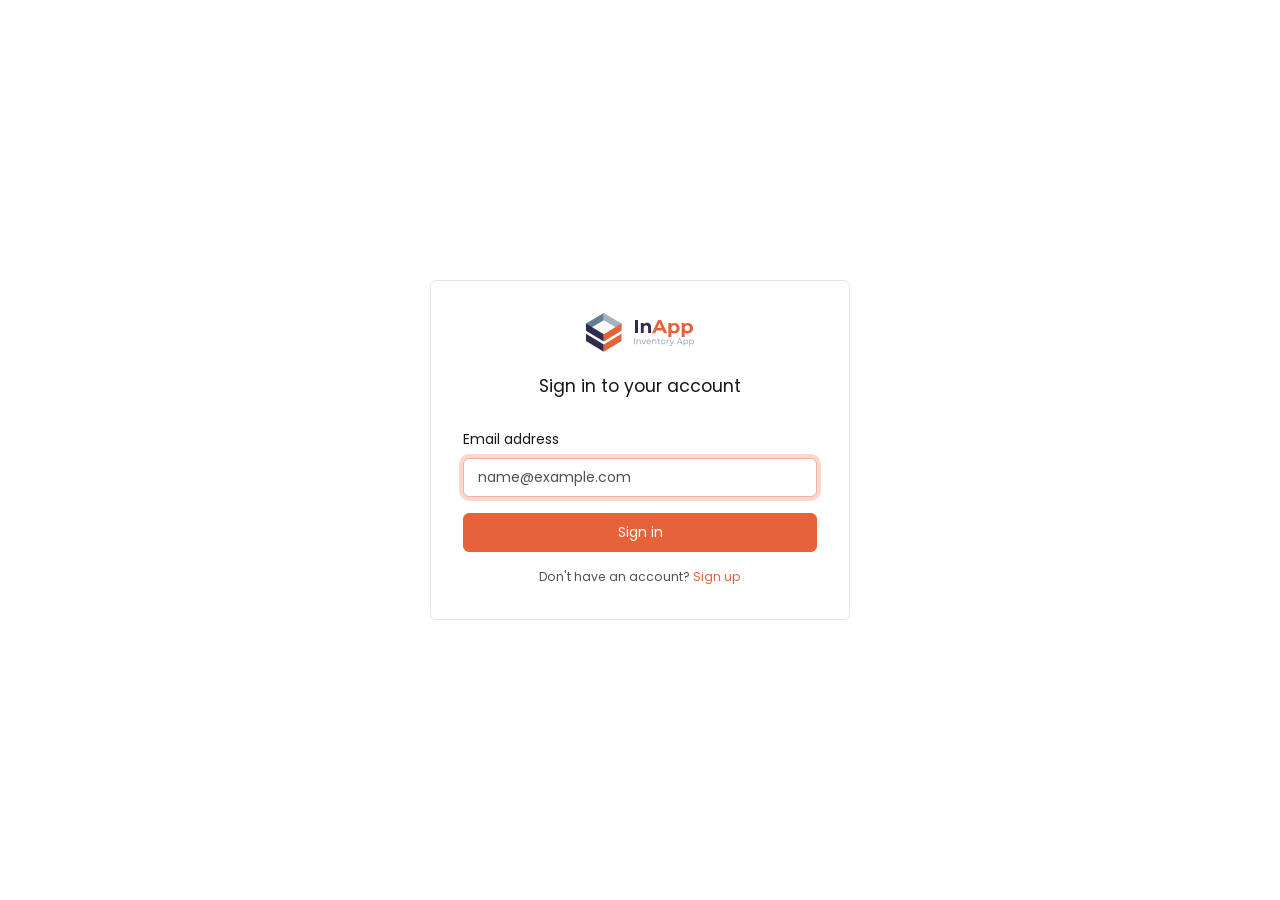
==== View/RecuperarAcceso.html @ 698fd73e "Creacion de vistas nuevas" ====
<!DOCTYPE html>
<html lang="en">

<head>
  <meta charset="UTF-8" />
  <title>Proyecto Web MN</title>
  <meta name="viewport" content="width=device-width, initial-scale=1">

<link rel="apple-touch-icon" sizes="180x180" href="images/apple-touch-icon.png">
<link rel="icon" type="image/png" sizes="32x32" href="images/favicon-32x32.png">
<link rel="icon" type="image/png" sizes="16x16" href="images/favicon-16x16.png">
<link rel="stylesheet" href="css/main.css">

</head>

<body>
<div class="container d-flex align-items-center justify-content-center min-vh-100">
  <div class="card " style="max-width:420px; width:100%;">
    <div class="card-body p-5">
      <div class="text-center mb-3">
      <a href="index.html" class="mb-4 d-inline-block"><img src="images/logo-icon.svg" alt="" width="36">
      <span class=" ms-2"> <img src="images/logo.svg" alt=""></span>
      </a>
        <h1 class="card-title mb-5 h5">Sign in to your account</h1>

      </div>

      <form class="needs-validation mt-3" novalidate>
        <div class="mb-3">
          <label for="email" class="form-label">Email address</label>
          <input id="email" type="email" class="form-control" placeholder="name@example.com" required 
              autofocus>
        </div>

        <button class="btn btn-primary w-100" type="submit">Sign in</button>
      </form>

      <div class="text-center mt-3 small text-muted">
        Don't have an account? <a href="signup.html"  class="link-primary">Sign up</a>
      </div>
    </div>
  </div>
</div>



  <!-- Bootstrap JS -->
  <script src="js/sidebar.js"></script>



</body>

</html>
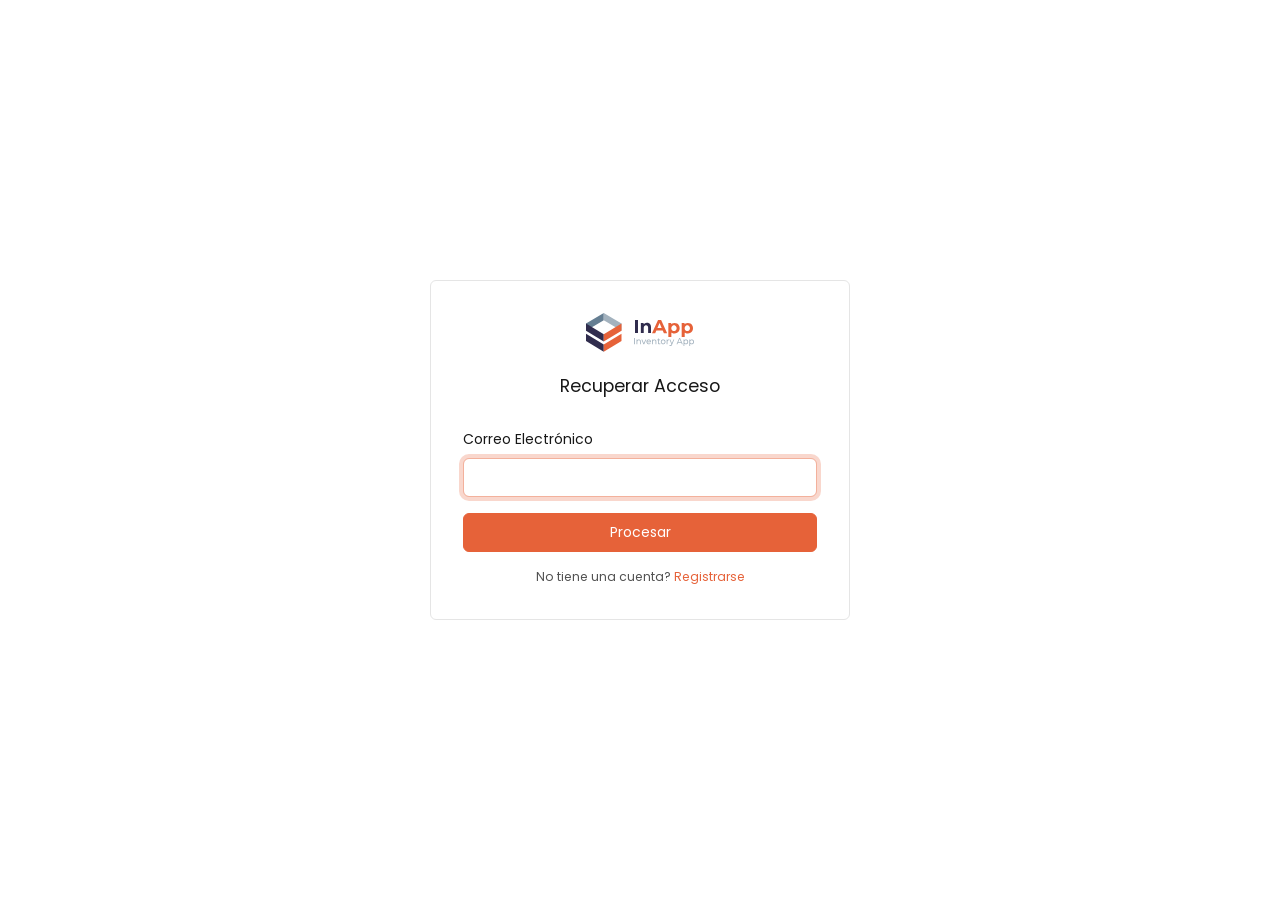
==== commit 15825fad: "Personalizacion de vistas" ====
--- a/View/RecuperarAcceso.html
+++ b/View/RecuperarAcceso.html
@@ -10,7 +10,6 @@
 <link rel="icon" type="image/png" sizes="32x32" href="images/favicon-32x32.png">
 <link rel="icon" type="image/png" sizes="16x16" href="images/favicon-16x16.png">
 <link rel="stylesheet" href="css/main.css">
-
 </head>
 
 <body>
@@ -21,22 +20,22 @@
       <a href="index.html" class="mb-4 d-inline-block"><img src="images/logo-icon.svg" alt="" width="36">
       <span class=" ms-2"> <img src="images/logo.svg" alt=""></span>
       </a>
-        <h1 class="card-title mb-5 h5">Sign in to your account</h1>
+        <h1 class="card-title mb-5 h5">Recuperar Acceso</h1>
 
       </div>
 
       <form class="needs-validation mt-3" novalidate>
         <div class="mb-3">
-          <label for="email" class="form-label">Email address</label>
-          <input id="email" type="email" class="form-control" placeholder="name@example.com" required 
-              autofocus>
+          <label for="correoElectrónico" class="form-label">Correo Electrónico</label>
+          <input id="correoElectrónico" type="text" class="form-control" required autofocus>
         </div>
 
-        <button class="btn btn-primary w-100" type="submit">Sign in</button>
+        <button class="btn btn-primary w-100" type="submit">Procesar</button>
       </form>
 
       <div class="text-center mt-3 small text-muted">
-        Don't have an account? <a href="signup.html"  class="link-primary">Sign up</a>
+        No tiene una cuenta? 
+        <a href="RegistrarUsuario.html"  class="link-primary">Registrarse</a>
       </div>
     </div>
   </div>
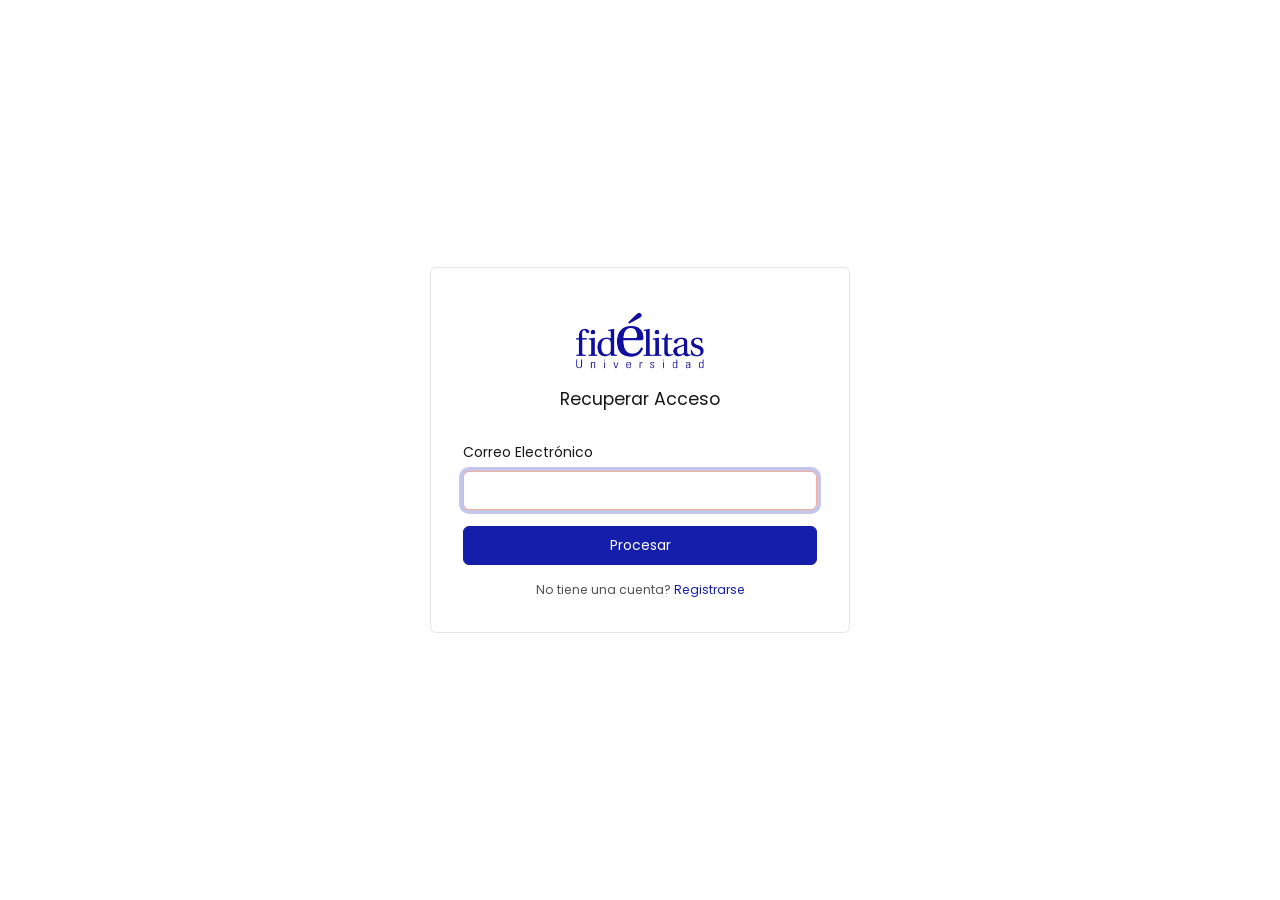
==== commit 008a52d2: "Se cambian imagenes y colores" ====
--- a/View/RecuperarAcceso.html
+++ b/View/RecuperarAcceso.html
@@ -6,9 +6,9 @@
   <title>Proyecto Web MN</title>
   <meta name="viewport" content="width=device-width, initial-scale=1">
 
-<link rel="apple-touch-icon" sizes="180x180" href="images/apple-touch-icon.png">
-<link rel="icon" type="image/png" sizes="32x32" href="images/favicon-32x32.png">
-<link rel="icon" type="image/png" sizes="16x16" href="images/favicon-16x16.png">
+<link rel="apple-touch-icon" sizes="180x180" href="images/logo-fidelitas.png">
+<link rel="icon" type="image/png" sizes="32x32" href="images/logo-fidelitas.png">
+<link rel="icon" type="image/png" sizes="16x16" href="images/logo-fidelitas.png">
 <link rel="stylesheet" href="css/main.css">
 </head>
 
@@ -17,8 +17,8 @@
   <div class="card " style="max-width:420px; width:100%;">
     <div class="card-body p-5">
       <div class="text-center mb-3">
-      <a href="index.html" class="mb-4 d-inline-block"><img src="images/logo-icon.svg" alt="" width="36">
-      <span class=" ms-2"> <img src="images/logo.svg" alt=""></span>
+      <a href="index.html" class="mb-2 d-inline-block"><img src="images/logo-fidelitas.png" alt="" 
+        width="130">
       </a>
         <h1 class="card-title mb-5 h5">Recuperar Acceso</h1>
 
--- a/View/css/main.css
+++ b/View/css/main.css
@@ -1,8 +1,51748 @@
-@charset "UTF-8";@import"https://fonts.googleapis.com/css2?family=Poppins:ital,wght@0,100;0,200;0,300;0,400;0,500;0,600;0,700;0,800;0,900;1,100;1,200;1,300;1,400;1,500;1,600;1,700;1,800;1,900&display=swap";/*!
+@charset "UTF-8";
+@import"https://fonts.googleapis.com/css2?family=Poppins:ital,wght@0,100;0,200;0,300;0,400;0,500;0,600;0,700;0,800;0,900;1,100;1,200;1,300;1,400;1,500;1,600;1,700;1,800;1,900&display=swap";
+
+/*!
  * Tabler Icons 3.35.0 by tabler - https://tabler.io
  * License - https://github.com/tabler/tabler-icons/blob/master/LICENSE
- */@font-face{font-family:tabler-icons;font-style:normal;font-weight:400;src:url(/inapp/assets/tabler-icons.woff2?v3.35.0) format("woff2"),url(/inapp/assets/tabler-icons.woff?) format("woff"),url(/inapp/assets/tabler-icons.ttf?v3.35.0) format("truetype")}.ti{font-family:tabler-icons!important;speak:none;font-style:normal;font-weight:400;font-variant:normal;text-transform:none;line-height:1;-webkit-font-smoothing:antialiased;-moz-osx-font-smoothing:grayscale}.ti-a-b:before{content:""}.ti-a-b-2:before{content:""}.ti-a-b-off:before{content:""}.ti-abacus:before{content:""}.ti-abacus-off:before{content:""}.ti-abc:before{content:""}.ti-access-point:before{content:""}.ti-access-point-off:before{content:""}.ti-accessible:before{content:""}.ti-accessible-filled:before{content:""}.ti-accessible-off:before{content:""}.ti-activity:before{content:""}.ti-activity-heartbeat:before{content:""}.ti-ad:before{content:""}.ti-ad-2:before{content:""}.ti-ad-circle:before{content:""}.ti-ad-circle-filled:before{content:""}.ti-ad-circle-off:before{content:""}.ti-ad-filled:before{content:""}.ti-ad-off:before{content:""}.ti-address-book:before{content:""}.ti-address-book-off:before{content:""}.ti-adjustments:before{content:""}.ti-adjustments-alt:before{content:""}.ti-adjustments-bolt:before{content:""}.ti-adjustments-cancel:before{content:""}.ti-adjustments-check:before{content:""}.ti-adjustments-code:before{content:""}.ti-adjustments-cog:before{content:""}.ti-adjustments-dollar:before{content:""}.ti-adjustments-down:before{content:""}.ti-adjustments-exclamation:before{content:""}.ti-adjustments-filled:before{content:""}.ti-adjustments-heart:before{content:""}.ti-adjustments-horizontal:before{content:""}.ti-adjustments-minus:before{content:""}.ti-adjustments-off:before{content:""}.ti-adjustments-pause:before{content:""}.ti-adjustments-pin:before{content:""}.ti-adjustments-plus:before{content:""}.ti-adjustments-question:before{content:""}.ti-adjustments-search:before{content:""}.ti-adjustments-share:before{content:""}.ti-adjustments-spark:before{content:"ﾾ"}.ti-adjustments-star:before{content:""}.ti-adjustments-up:before{content:""}.ti-adjustments-x:before{content:""}.ti-aerial-lift:before{content:""}.ti-aerial-lift-filled:before{content:"𐄁"}.ti-affiliate:before{content:""}.ti-affiliate-filled:before{content:""}.ti-ai:before{content:"ﻧ"}.ti-air-balloon:before{content:""}.ti-air-balloon-filled:before{content:"𐄀"}.ti-air-conditioning:before{content:""}.ti-air-conditioning-disabled:before{content:""}.ti-air-traffic-control:before{content:"ﬁ"}.ti-alarm:before{content:""}.ti-alarm-average:before{content:"ﲞ"}.ti-alarm-filled:before{content:""}.ti-alarm-minus:before{content:""}.ti-alarm-minus-filled:before{content:""}.ti-alarm-off:before{content:""}.ti-alarm-plus:before{content:""}.ti-alarm-plus-filled:before{content:""}.ti-alarm-smoke:before{content:"𐂶"}.ti-alarm-snooze:before{content:""}.ti-alarm-snooze-filled:before{content:""}.ti-album:before{content:""}.ti-album-off:before{content:""}.ti-alert-circle:before{content:""}.ti-alert-circle-filled:before{content:""}.ti-alert-circle-off:before{content:"ﱥ"}.ti-alert-hexagon:before{content:""}.ti-alert-hexagon-filled:before{content:"勤"}.ti-alert-hexagon-off:before{content:"ﱦ"}.ti-alert-octagon:before{content:""}.ti-alert-octagon-filled:before{content:""}.ti-alert-small:before{content:""}.ti-alert-small-off:before{content:"ﱧ"}.ti-alert-square:before{content:""}.ti-alert-square-filled:before{content:"卑"}.ti-alert-square-rounded:before{content:""}.ti-alert-square-rounded-filled:before{content:"喝"}.ti-alert-square-rounded-off:before{content:"ﱨ"}.ti-alert-triangle:before{content:""}.ti-alert-triangle-filled:before{content:""}.ti-alert-triangle-off:before{content:"ﱩ"}.ti-alien:before{content:""}.ti-alien-filled:before{content:""}.ti-align-box-bottom-center:before{content:""}.ti-align-box-bottom-center-filled:before{content:""}.ti-align-box-bottom-left:before{content:""}.ti-align-box-bottom-left-filled:before{content:""}.ti-align-box-bottom-right:before{content:""}.ti-align-box-bottom-right-filled:before{content:""}.ti-align-box-center-bottom:before{content:"頋"}.ti-align-box-center-middle:before{content:""}.ti-align-box-center-middle-filled:before{content:""}.ti-align-box-center-stretch:before{content:"頻"}.ti-align-box-center-top:before{content:"鬒"}.ti-align-box-left-bottom:before{content:""}.ti-align-box-left-bottom-filled:before{content:""}.ti-align-box-left-middle:before{content:""}.ti-align-box-left-middle-filled:before{content:""}.ti-align-box-left-stretch:before{content:"龜"}.ti-align-box-left-top:before{content:""}.ti-align-box-left-top-filled:before{content:""}.ti-align-box-right-bottom:before{content:""}.ti-align-box-right-bottom-filled:before{content:""}.ti-align-box-right-middle:before{content:""}.ti-align-box-right-middle-filled:before{content:""}.ti-align-box-right-stretch:before{content:"𢡊"}.ti-align-box-right-top:before{content:""}.ti-align-box-right-top-filled:before{content:""}.ti-align-box-top-center:before{content:""}.ti-align-box-top-center-filled:before{content:""}.ti-align-box-top-left:before{content:""}.ti-align-box-top-left-filled:before{content:""}.ti-align-box-top-right:before{content:""}.ti-align-box-top-right-filled:before{content:""}.ti-align-center:before{content:""}.ti-align-justified:before{content:""}.ti-align-left:before{content:""}.ti-align-left-2:before{content:"＀"}.ti-align-right:before{content:""}.ti-align-right-2:before{content:"\feff"}.ti-alpha:before{content:""}.ti-alphabet-arabic:before{content:"Ｏ"}.ti-alphabet-bangla:before{content:"Ｎ"}.ti-alphabet-cyrillic:before{content:""}.ti-alphabet-greek:before{content:""}.ti-alphabet-hebrew:before{content:"Ｍ"}.ti-alphabet-korean:before{content:"Ｌ"}.ti-alphabet-latin:before{content:""}.ti-alphabet-thai:before{content:"Ｋ"}.ti-alt:before{content:"ﱔ"}.ti-ambulance:before{content:""}.ti-ampersand:before{content:""}.ti-analyze:before{content:""}.ti-analyze-filled:before{content:""}.ti-analyze-off:before{content:""}.ti-anchor:before{content:""}.ti-anchor-off:before{content:""}.ti-angle:before{content:""}.ti-ankh:before{content:""}.ti-antenna:before{content:""}.ti-antenna-bars-1:before{content:""}.ti-antenna-bars-2:before{content:""}.ti-antenna-bars-3:before{content:""}.ti-antenna-bars-4:before{content:""}.ti-antenna-bars-5:before{content:""}.ti-antenna-bars-off:before{content:""}.ti-antenna-off:before{content:""}.ti-aperture:before{content:""}.ti-aperture-off:before{content:""}.ti-api:before{content:""}.ti-api-app:before{content:""}.ti-api-app-off:before{content:""}.ti-api-off:before{content:""}.ti-app-window:before{content:""}.ti-app-window-filled:before{content:""}.ti-apple:before{content:""}.ti-apple-filled:before{content:"𐀗"}.ti-apps:before{content:""}.ti-apps-filled:before{content:""}.ti-apps-off:before{content:""}.ti-archery-arrow:before{content:"ﱕ"}.ti-archive:before{content:""}.ti-archive-filled:before{content:"廒"}.ti-archive-off:before{content:""}.ti-armchair:before{content:""}.ti-armchair-2:before{content:""}.ti-armchair-2-off:before{content:""}.ti-armchair-off:before{content:""}.ti-arrow-autofit-content:before{content:""}.ti-arrow-autofit-content-filled:before{content:""}.ti-arrow-autofit-down:before{content:""}.ti-arrow-autofit-down-filled:before{content:"𐄓"}.ti-arrow-autofit-height:before{content:""}.ti-arrow-autofit-height-filled:before{content:"𐄒"}.ti-arrow-autofit-left:before{content:""}.ti-arrow-autofit-left-filled:before{content:"𐄑"}.ti-arrow-autofit-right:before{content:""}.ti-arrow-autofit-right-filled:before{content:"𐄐"}.ti-arrow-autofit-up:before{content:""}.ti-arrow-autofit-up-filled:before{content:"𐄏"}.ti-arrow-autofit-width:before{content:""}.ti-arrow-autofit-width-filled:before{content:"𐄎"}.ti-arrow-back:before{content:""}.ti-arrow-back-up:before{content:""}.ti-arrow-back-up-double:before{content:"溺"}.ti-arrow-badge-down:before{content:""}.ti-arrow-badge-down-filled:before{content:""}.ti-arrow-badge-left:before{content:""}.ti-arrow-badge-left-filled:before{content:""}.ti-arrow-badge-right:before{content:""}.ti-arrow-badge-right-filled:before{content:""}.ti-arrow-badge-up:before{content:""}.ti-arrow-badge-up-filled:before{content:""}.ti-arrow-bar-both:before{content:"﫝"}.ti-arrow-bar-down:before{content:""}.ti-arrow-bar-left:before{content:""}.ti-arrow-bar-right:before{content:""}.ti-arrow-bar-to-down:before{content:""}.ti-arrow-bar-to-down-dashed:before{content:"𐅤"}.ti-arrow-bar-to-left:before{content:""}.ti-arrow-bar-to-left-dashed:before{content:"𐅣"}.ti-arrow-bar-to-right:before{content:""}.ti-arrow-bar-to-right-dashed:before{content:"𐅢"}.ti-arrow-bar-to-up:before{content:""}.ti-arrow-bar-to-up-dashed:before{content:"𐅡"}.ti-arrow-bar-up:before{content:""}.ti-arrow-bear-left:before{content:""}.ti-arrow-bear-left-2:before{content:""}.ti-arrow-bear-right:before{content:""}.ti-arrow-bear-right-2:before{content:""}.ti-arrow-big-down:before{content:""}.ti-arrow-big-down-filled:before{content:""}.ti-arrow-big-down-line:before{content:""}.ti-arrow-big-down-line-filled:before{content:""}.ti-arrow-big-down-lines:before{content:""}.ti-arrow-big-down-lines-filled:before{content:""}.ti-arrow-big-left:before{content:""}.ti-arrow-big-left-filled:before{content:""}.ti-arrow-big-left-line:before{content:""}.ti-arrow-big-left-line-filled:before{content:""}.ti-arrow-big-left-lines:before{content:""}.ti-arrow-big-left-lines-filled:before{content:""}.ti-arrow-big-right:before{content:""}.ti-arrow-big-right-filled:before{content:""}.ti-arrow-big-right-line:before{content:""}.ti-arrow-big-right-line-filled:before{content:""}.ti-arrow-big-right-lines:before{content:""}.ti-arrow-big-right-lines-filled:before{content:""}.ti-arrow-big-up:before{content:""}.ti-arrow-big-up-filled:before{content:""}.ti-arrow-big-up-line:before{content:""}.ti-arrow-big-up-line-filled:before{content:""}.ti-arrow-big-up-lines:before{content:""}.ti-arrow-big-up-lines-filled:before{content:""}.ti-arrow-bounce:before{content:""}.ti-arrow-capsule:before{content:"﫞"}.ti-arrow-curve-left:before{content:""}.ti-arrow-curve-right:before{content:""}.ti-arrow-down:before{content:""}.ti-arrow-down-bar:before{content:""}.ti-arrow-down-circle:before{content:""}.ti-arrow-down-circle-filled:before{content:"𐀻"}.ti-arrow-down-dashed:before{content:"𐁪"}.ti-arrow-down-from-arc:before{content:"ﶆ"}.ti-arrow-down-left:before{content:""}.ti-arrow-down-left-circle:before{content:""}.ti-arrow-down-rhombus:before{content:""}.ti-arrow-down-rhombus-filled:before{content:"𐀺"}.ti-arrow-down-right:before{content:""}.ti-arrow-down-right-circle:before{content:""}.ti-arrow-down-square:before{content:""}.ti-arrow-down-square-filled:before{content:"𐀹"}.ti-arrow-down-tail:before{content:""}.ti-arrow-down-to-arc:before{content:"ﶇ"}.ti-arrow-elbow-left:before{content:"吝"}.ti-arrow-elbow-right:before{content:"燐"}.ti-arrow-fork:before{content:""}.ti-arrow-forward:before{content:""}.ti-arrow-forward-up:before{content:""}.ti-arrow-forward-up-double:before{content:"璘"}.ti-arrow-guide:before{content:""}.ti-arrow-guide-filled:before{content:"𐀸"}.ti-arrow-iteration:before{content:""}.ti-arrow-left:before{content:""}.ti-arrow-left-bar:before{content:""}.ti-arrow-left-circle:before{content:""}.ti-arrow-left-circle-filled:before{content:"𐀷"}.ti-arrow-left-dashed:before{content:"𐁩"}.ti-arrow-left-from-arc:before{content:"ﶈ"}.ti-arrow-left-rhombus:before{content:""}.ti-arrow-left-rhombus-filled:before{content:"𐀶"}.ti-arrow-left-right:before{content:""}.ti-arrow-left-square:before{content:""}.ti-arrow-left-square-filled:before{content:"𐀵"}.ti-arrow-left-tail:before{content:""}.ti-arrow-left-to-arc:before{content:"ﶉ"}.ti-arrow-loop-left:before{content:""}.ti-arrow-loop-left-2:before{content:""}.ti-arrow-loop-right:before{content:""}.ti-arrow-loop-right-2:before{content:""}.ti-arrow-merge:before{content:""}.ti-arrow-merge-alt-left:before{content:"ﲟ"}.ti-arrow-merge-alt-right:before{content:"ﲠ"}.ti-arrow-merge-both:before{content:""}.ti-arrow-merge-left:before{content:""}.ti-arrow-merge-right:before{content:""}.ti-arrow-move-down:before{content:""}.ti-arrow-move-down-filled:before{content:"𐀴"}.ti-arrow-move-left:before{content:""}.ti-arrow-move-left-filled:before{content:"𐀳"}.ti-arrow-move-right:before{content:""}.ti-arrow-move-right-filled:before{content:"𐀲"}.ti-arrow-move-up:before{content:""}.ti-arrow-move-up-filled:before{content:"𐀱"}.ti-arrow-narrow-down:before{content:""}.ti-arrow-narrow-down-dashed:before{content:"𐁨"}.ti-arrow-narrow-left:before{content:""}.ti-arrow-narrow-left-dashed:before{content:"𐁧"}.ti-arrow-narrow-right:before{content:""}.ti-arrow-narrow-right-dashed:before{content:"𐁦"}.ti-arrow-narrow-up:before{content:""}.ti-arrow-narrow-up-dashed:before{content:"𐁥"}.ti-arrow-ramp-left:before{content:""}.ti-arrow-ramp-left-2:before{content:""}.ti-arrow-ramp-left-3:before{content:""}.ti-arrow-ramp-right:before{content:""}.ti-arrow-ramp-right-2:before{content:""}.ti-arrow-ramp-right-3:before{content:""}.ti-arrow-right:before{content:""}.ti-arrow-right-bar:before{content:""}.ti-arrow-right-circle:before{content:""}.ti-arrow-right-circle-filled:before{content:"𐀰"}.ti-arrow-right-dashed:before{content:"𐁤"}.ti-arrow-right-from-arc:before{content:"ﶊ"}.ti-arrow-right-rhombus:before{content:""}.ti-arrow-right-rhombus-filled:before{content:"𐀯"}.ti-arrow-right-square:before{content:""}.ti-arrow-right-square-filled:before{content:"𐀮"}.ti-arrow-right-tail:before{content:""}.ti-arrow-right-to-arc:before{content:"ﶋ"}.ti-arrow-rotary-first-left:before{content:""}.ti-arrow-rotary-first-right:before{content:""}.ti-arrow-rotary-last-left:before{content:""}.ti-arrow-rotary-last-right:before{content:""}.ti-arrow-rotary-left:before{content:""}.ti-arrow-rotary-right:before{content:""}.ti-arrow-rotary-straight:before{content:""}.ti-arrow-roundabout-left:before{content:""}.ti-arrow-roundabout-right:before{content:""}.ti-arrow-sharp-turn-left:before{content:""}.ti-arrow-sharp-turn-right:before{content:""}.ti-arrow-up:before{content:""}.ti-arrow-up-bar:before{content:""}.ti-arrow-up-circle:before{content:""}.ti-arrow-up-circle-filled:before{content:"𐀭"}.ti-arrow-up-dashed:before{content:"𐁣"}.ti-arrow-up-from-arc:before{content:"ﶌ"}.ti-arrow-up-left:before{content:""}.ti-arrow-up-left-circle:before{content:""}.ti-arrow-up-rhombus:before{content:""}.ti-arrow-up-rhombus-filled:before{content:"𐀬"}.ti-arrow-up-right:before{content:""}.ti-arrow-up-right-circle:before{content:""}.ti-arrow-up-square:before{content:""}.ti-arrow-up-square-filled:before{content:"𐀫"}.ti-arrow-up-tail:before{content:""}.ti-arrow-up-to-arc:before{content:"ﶍ"}.ti-arrow-wave-left-down:before{content:""}.ti-arrow-wave-left-up:before{content:""}.ti-arrow-wave-right-down:before{content:""}.ti-arrow-wave-right-up:before{content:""}.ti-arrow-zig-zag:before{content:""}.ti-arrows-cross:before{content:""}.ti-arrows-diagonal:before{content:""}.ti-arrows-diagonal-2:before{content:""}.ti-arrows-diagonal-minimize:before{content:""}.ti-arrows-diagonal-minimize-2:before{content:""}.ti-arrows-diff:before{content:""}.ti-arrows-double-ne-sw:before{content:""}.ti-arrows-double-nw-se:before{content:""}.ti-arrows-double-se-nw:before{content:""}.ti-arrows-double-sw-ne:before{content:""}.ti-arrows-down:before{content:""}.ti-arrows-down-up:before{content:""}.ti-arrows-exchange:before{content:""}.ti-arrows-exchange-2:before{content:""}.ti-arrows-horizontal:before{content:""}.ti-arrows-join:before{content:""}.ti-arrows-join-2:before{content:""}.ti-arrows-left:before{content:""}.ti-arrows-left-down:before{content:""}.ti-arrows-left-right:before{content:""}.ti-arrows-maximize:before{content:""}.ti-arrows-minimize:before{content:""}.ti-arrows-move:before{content:""}.ti-arrows-move-horizontal:before{content:""}.ti-arrows-move-vertical:before{content:""}.ti-arrows-random:before{content:""}.ti-arrows-right:before{content:""}.ti-arrows-right-down:before{content:""}.ti-arrows-right-left:before{content:""}.ti-arrows-shuffle:before{content:""}.ti-arrows-shuffle-2:before{content:""}.ti-arrows-sort:before{content:""}.ti-arrows-split:before{content:""}.ti-arrows-split-2:before{content:""}.ti-arrows-transfer-down:before{content:""}.ti-arrows-transfer-up:before{content:""}.ti-arrows-transfer-up-down:before{content:"ﾬ"}.ti-arrows-up:before{content:""}.ti-arrows-up-down:before{content:""}.ti-arrows-up-left:before{content:""}.ti-arrows-up-right:before{content:""}.ti-arrows-vertical:before{content:""}.ti-artboard:before{content:""}.ti-artboard-filled:before{content:"廙"}.ti-artboard-off:before{content:""}.ti-article:before{content:""}.ti-article-filled:before{content:""}.ti-article-off:before{content:""}.ti-aspect-ratio:before{content:""}.ti-aspect-ratio-filled:before{content:""}.ti-aspect-ratio-off:before{content:""}.ti-assembly:before{content:""}.ti-assembly-filled:before{content:"ﺞ"}.ti-assembly-off:before{content:""}.ti-asset:before{content:""}.ti-asset-filled:before{content:"ﺝ"}.ti-asterisk:before{content:""}.ti-asterisk-simple:before{content:""}.ti-at:before{content:""}.ti-at-off:before{content:""}.ti-atom:before{content:""}.ti-atom-2:before{content:""}.ti-atom-2-filled:before{content:""}.ti-atom-off:before{content:""}.ti-augmented-reality:before{content:""}.ti-augmented-reality-2:before{content:""}.ti-augmented-reality-off:before{content:""}.ti-auth-2fa:before{content:""}.ti-automatic-gearbox:before{content:"ﲉ"}.ti-automatic-gearbox-filled:before{content:"𐀪"}.ti-automation:before{content:"ﻸ"}.ti-avocado:before{content:"ﶎ"}.ti-award:before{content:""}.ti-award-filled:before{content:""}.ti-award-off:before{content:""}.ti-axe:before{content:""}.ti-axis-x:before{content:""}.ti-axis-y:before{content:""}.ti-baby-bottle:before{content:""}.ti-baby-carriage:before{content:""}.ti-baby-carriage-filled:before{content:"ﺜ"}.ti-background:before{content:"ﴬ"}.ti-backhoe:before{content:""}.ti-backpack:before{content:""}.ti-backpack-off:before{content:""}.ti-backslash:before{content:"調"}.ti-backspace:before{content:""}.ti-backspace-filled:before{content:""}.ti-badge:before{content:""}.ti-badge-2k:before{content:"𐂵"}.ti-badge-3d:before{content:""}.ti-badge-3d-filled:before{content:"ﺛ"}.ti-badge-3k:before{content:"𐂴"}.ti-badge-4k:before{content:""}.ti-badge-4k-filled:before{content:"ﺚ"}.ti-badge-5k:before{content:"𐂳"}.ti-badge-8k:before{content:""}.ti-badge-8k-filled:before{content:"ﺙ"}.ti-badge-ad:before{content:""}.ti-badge-ad-filled:before{content:"ﺘ"}.ti-badge-ad-off:before{content:"ﶏ"}.ti-badge-ar:before{content:""}.ti-badge-ar-filled:before{content:"ﺗ"}.ti-badge-cc:before{content:""}.ti-badge-cc-filled:before{content:"ﺖ"}.ti-badge-filled:before{content:""}.ti-badge-hd:before{content:""}.ti-badge-hd-filled:before{content:"ﺕ"}.ti-badge-off:before{content:""}.ti-badge-sd:before{content:""}.ti-badge-sd-filled:before{content:"ﺔ"}.ti-badge-tm:before{content:""}.ti-badge-tm-filled:before{content:"ﺓ"}.ti-badge-vo:before{content:""}.ti-badge-vo-filled:before{content:"ﺒ"}.ti-badge-vr:before{content:""}.ti-badge-vr-filled:before{content:"ﺑ"}.ti-badge-wc:before{content:""}.ti-badge-wc-filled:before{content:"ﺐ"}.ti-badges:before{content:""}.ti-badges-filled:before{content:""}.ti-badges-off:before{content:""}.ti-baguette:before{content:""}.ti-ball-american-football:before{content:""}.ti-ball-american-football-off:before{content:""}.ti-ball-baseball:before{content:""}.ti-ball-basketball:before{content:""}.ti-ball-bowling:before{content:""}.ti-ball-football:before{content:""}.ti-ball-football-off:before{content:""}.ti-ball-tennis:before{content:""}.ti-ball-volleyball:before{content:""}.ti-balloon:before{content:""}.ti-balloon-filled:before{content:"彩"}.ti-balloon-off:before{content:""}.ti-ballpen:before{content:""}.ti-ballpen-filled:before{content:"徭"}.ti-ballpen-off:before{content:""}.ti-ban:before{content:""}.ti-bandage:before{content:""}.ti-bandage-filled:before{content:""}.ti-bandage-off:before{content:""}.ti-barbell:before{content:""}.ti-barbell-filled:before{content:"ﺏ"}.ti-barbell-off:before{content:""}.ti-barcode:before{content:""}.ti-barcode-off:before{content:""}.ti-barrel:before{content:""}.ti-barrel-off:before{content:""}.ti-barrier-block:before{content:""}.ti-barrier-block-filled:before{content:"ﺎ"}.ti-barrier-block-off:before{content:""}.ti-baseline:before{content:""}.ti-baseline-density-large:before{content:"藺"}.ti-baseline-density-medium:before{content:"隣"}.ti-baseline-density-small:before{content:"鱗"}.ti-basket:before{content:""}.ti-basket-bolt:before{content:"ףּ"}.ti-basket-cancel:before{content:"פּ"}.ti-basket-check:before{content:"﭅"}.ti-basket-code:before{content:"צּ"}.ti-basket-cog:before{content:"קּ"}.ti-basket-discount:before{content:"רּ"}.ti-basket-dollar:before{content:"שּ"}.ti-basket-down:before{content:"תּ"}.ti-basket-exclamation:before{content:"וֹ"}.ti-basket-filled:before{content:""}.ti-basket-heart:before{content:"בֿ"}.ti-basket-minus:before{content:"כֿ"}.ti-basket-off:before{content:""}.ti-basket-pause:before{content:"פֿ"}.ti-basket-pin:before{content:"ﭏ"}.ti-basket-plus:before{content:"ﭐ"}.ti-basket-question:before{content:"ﭑ"}.ti-basket-search:before{content:"ﭒ"}.ti-basket-share:before{content:"ﭓ"}.ti-basket-star:before{content:"ﭔ"}.ti-basket-up:before{content:"ﭕ"}.ti-basket-x:before{content:"ﭖ"}.ti-bat:before{content:""}.ti-bath:before{content:""}.ti-bath-filled:before{content:""}.ti-bath-off:before{content:""}.ti-battery:before{content:""}.ti-battery-1:before{content:""}.ti-battery-1-filled:before{content:""}.ti-battery-2:before{content:""}.ti-battery-2-filled:before{content:""}.ti-battery-3:before{content:""}.ti-battery-3-filled:before{content:""}.ti-battery-4:before{content:""}.ti-battery-4-filled:before{content:""}.ti-battery-automotive:before{content:""}.ti-battery-automotive-filled:before{content:"𐀩"}.ti-battery-charging:before{content:""}.ti-battery-charging-2:before{content:""}.ti-battery-eco:before{content:""}.ti-battery-exclamation:before{content:"＝"}.ti-battery-filled:before{content:""}.ti-battery-off:before{content:""}.ti-battery-spark:before{content:"ﾽ"}.ti-battery-vertical:before{content:"３"}.ti-battery-vertical-1:before{content:"＜"}.ti-battery-vertical-1-filled:before{content:"𐀨"}.ti-battery-vertical-2:before{content:"；"}.ti-battery-vertical-2-filled:before{content:"𐀧"}.ti-battery-vertical-3:before{content:"："}.ti-battery-vertical-3-filled:before{content:"𐀦"}.ti-battery-vertical-4:before{content:"９"}.ti-battery-vertical-4-filled:before{content:"𐀥"}.ti-battery-vertical-charging:before{content:"７"}.ti-battery-vertical-charging-2:before{content:"８"}.ti-battery-vertical-eco:before{content:"６"}.ti-battery-vertical-exclamation:before{content:"５"}.ti-battery-vertical-filled:before{content:"𐀤"}.ti-battery-vertical-off:before{content:"４"}.ti-beach:before{content:""}.ti-beach-off:before{content:""}.ti-bed:before{content:""}.ti-bed-filled:before{content:""}.ti-bed-flat:before{content:"ﲡ"}.ti-bed-flat-filled:before{content:"ﺍ"}.ti-bed-off:before{content:""}.ti-beer:before{content:""}.ti-beer-filled:before{content:""}.ti-beer-off:before{content:""}.ti-bell:before{content:""}.ti-bell-bolt:before{content:""}.ti-bell-cancel:before{content:""}.ti-bell-check:before{content:""}.ti-bell-code:before{content:""}.ti-bell-cog:before{content:""}.ti-bell-dollar:before{content:""}.ti-bell-down:before{content:""}.ti-bell-exclamation:before{content:""}.ti-bell-filled:before{content:""}.ti-bell-heart:before{content:""}.ti-bell-minus:before{content:""}.ti-bell-minus-filled:before{content:""}.ti-bell-off:before{content:""}.ti-bell-pause:before{content:""}.ti-bell-pin:before{content:""}.ti-bell-plus:before{content:""}.ti-bell-plus-filled:before{content:""}.ti-bell-question:before{content:""}.ti-bell-ringing:before{content:""}.ti-bell-ringing-2:before{content:""}.ti-bell-ringing-2-filled:before{content:""}.ti-bell-ringing-filled:before{content:""}.ti-bell-school:before{content:""}.ti-bell-search:before{content:""}.ti-bell-share:before{content:""}.ti-bell-star:before{content:""}.ti-bell-up:before{content:""}.ti-bell-x:before{content:""}.ti-bell-x-filled:before{content:""}.ti-bell-z:before{content:""}.ti-bell-z-filled:before{content:""}.ti-beta:before{content:""}.ti-bible:before{content:""}.ti-bike:before{content:""}.ti-bike-filled:before{content:"𐀣"}.ti-bike-off:before{content:""}.ti-binary:before{content:""}.ti-binary-off:before{content:""}.ti-binary-tree:before{content:""}.ti-binary-tree-2:before{content:""}.ti-binary-tree-2-filled:before{content:"･"}.ti-binary-tree-filled:before{content:"､"}.ti-binoculars:before{content:"﻾"}.ti-binoculars-filled:before{content:"＋"}.ti-biohazard:before{content:""}.ti-biohazard-filled:before{content:"ﺌ"}.ti-biohazard-off:before{content:""}.ti-blade:before{content:""}.ti-blade-filled:before{content:""}.ti-bleach:before{content:""}.ti-bleach-chlorine:before{content:""}.ti-bleach-no-chlorine:before{content:""}.ti-bleach-off:before{content:""}.ti-blend-mode:before{content:"ﺰ"}.ti-blender:before{content:"ﲢ"}.ti-blender-filled:before{content:"𐀢"}.ti-blob:before{content:"ﺯ"}.ti-blob-filled:before{content:"ﺱ"}.ti-blockquote:before{content:""}.ti-blocks:before{content:"𐂲"}.ti-bluetooth:before{content:""}.ti-bluetooth-connected:before{content:""}.ti-bluetooth-off:before{content:""}.ti-bluetooth-x:before{content:""}.ti-blur:before{content:""}.ti-blur-off:before{content:""}.ti-bmp:before{content:""}.ti-body-scan:before{content:"ﲣ"}.ti-bold:before{content:""}.ti-bold-off:before{content:""}.ti-bolt:before{content:""}.ti-bolt-filled:before{content:"𐀡"}.ti-bolt-off:before{content:""}.ti-bomb:before{content:""}.ti-bomb-filled:before{content:"惘"}.ti-bone:before{content:""}.ti-bone-filled:before{content:"ﺋ"}.ti-bone-off:before{content:""}.ti-bong:before{content:""}.ti-bong-filled:before{content:"𐀠"}.ti-bong-off:before{content:""}.ti-book:before{content:""}.ti-book-2:before{content:""}.ti-book-download:before{content:""}.ti-book-filled:before{content:"慎"}.ti-book-off:before{content:""}.ti-book-upload:before{content:""}.ti-bookmark:before{content:""}.ti-bookmark-ai:before{content:"ﲊ"}.ti-bookmark-edit:before{content:"艹"}.ti-bookmark-filled:before{content:"愈"}.ti-bookmark-minus:before{content:"著"}.ti-bookmark-off:before{content:""}.ti-bookmark-plus:before{content:"褐"}.ti-bookmark-question:before{content:"視"}.ti-bookmarks:before{content:""}.ti-bookmarks-filled:before{content:"ײַ"}.ti-bookmarks-off:before{content:""}.ti-books:before{content:""}.ti-books-off:before{content:""}.ti-boom:before{content:"ﶾ"}.ti-boom-filled:before{content:"ﺊ"}.ti-border-all:before{content:""}.ti-border-bottom:before{content:""}.ti-border-bottom-plus:before{content:"ﶽ"}.ti-border-corner-ios:before{content:"ﶘ"}.ti-border-corner-pill:before{content:"ﵢ"}.ti-border-corner-rounded:before{content:"ﵣ"}.ti-border-corner-square:before{content:"ﵤ"}.ti-border-corners:before{content:""}.ti-border-horizontal:before{content:""}.ti-border-inner:before{content:""}.ti-border-left:before{content:""}.ti-border-left-plus:before{content:"ﶼ"}.ti-border-none:before{content:""}.ti-border-outer:before{content:""}.ti-border-radius:before{content:""}.ti-border-right:before{content:""}.ti-border-right-plus:before{content:"ﶻ"}.ti-border-sides:before{content:""}.ti-border-style:before{content:""}.ti-border-style-2:before{content:""}.ti-border-top:before{content:""}.ti-border-top-plus:before{content:"ﶺ"}.ti-border-vertical:before{content:""}.ti-bottle:before{content:""}.ti-bottle-filled:before{content:"憎"}.ti-bottle-off:before{content:""}.ti-bounce-left:before{content:""}.ti-bounce-left-filled:before{content:"ﬠ"}.ti-bounce-right:before{content:""}.ti-bounce-right-filled:before{content:"ﬡ"}.ti-bow:before{content:""}.ti-bow-filled:before{content:"ﺉ"}.ti-bowl:before{content:""}.ti-bowl-chopsticks:before{content:"﶐"}.ti-bowl-chopsticks-filled:before{content:"ﺈ"}.ti-bowl-filled:before{content:"ﬢ"}.ti-bowl-spoon:before{content:"﶑"}.ti-bowl-spoon-filled:before{content:"ﺇ"}.ti-bowling:before{content:"𐂱"}.ti-box:before{content:""}.ti-box-align-bottom:before{content:""}.ti-box-align-bottom-filled:before{content:"慠"}.ti-box-align-bottom-left:before{content:""}.ti-box-align-bottom-left-filled:before{content:"懲"}.ti-box-align-bottom-right:before{content:""}.ti-box-align-bottom-right-filled:before{content:"戴"}.ti-box-align-left:before{content:""}.ti-box-align-left-filled:before{content:"揄"}.ti-box-align-right:before{content:""}.ti-box-align-right-filled:before{content:"搜"}.ti-box-align-top:before{content:""}.ti-box-align-top-filled:before{content:"摒"}.ti-box-align-top-left:before{content:""}.ti-box-align-top-left-filled:before{content:"敖"}.ti-box-align-top-right:before{content:""}.ti-box-align-top-right-filled:before{content:"晴"}.ti-box-margin:before{content:""}.ti-box-model:before{content:""}.ti-box-model-2:before{content:""}.ti-box-model-2-off:before{content:""}.ti-box-model-off:before{content:""}.ti-box-multiple:before{content:""}.ti-box-multiple-0:before{content:""}.ti-box-multiple-1:before{content:""}.ti-box-multiple-2:before{content:""}.ti-box-multiple-3:before{content:""}.ti-box-multiple-4:before{content:""}.ti-box-multiple-5:before{content:""}.ti-box-multiple-6:before{content:""}.ti-box-multiple-7:before{content:""}.ti-box-multiple-8:before{content:""}.ti-box-multiple-9:before{content:""}.ti-box-multiple-filled:before{content:"𐀟"}.ti-box-off:before{content:""}.ti-box-padding:before{content:""}.ti-braces:before{content:""}.ti-braces-off:before{content:""}.ti-brackets:before{content:""}.ti-brackets-angle:before{content:"ﲲ"}.ti-brackets-angle-off:before{content:"ﲱ"}.ti-brackets-contain:before{content:""}.ti-brackets-contain-end:before{content:""}.ti-brackets-contain-start:before{content:""}.ti-brackets-off:before{content:""}.ti-braille:before{content:""}.ti-brain:before{content:""}.ti-brand-4chan:before{content:""}.ti-brand-abstract:before{content:""}.ti-brand-adobe:before{content:""}.ti-brand-adobe-after-effect:before{content:"Ｊ"}.ti-brand-adobe-illustrator:before{content:"Ｉ"}.ti-brand-adobe-indesign:before{content:"Ｈ"}.ti-brand-adobe-photoshop:before{content:"Ｇ"}.ti-brand-adobe-premier:before{content:"Ｆ"}.ti-brand-adobe-xd:before{content:"Ｅ"}.ti-brand-adonis-js:before{content:""}.ti-brand-airbnb:before{content:""}.ti-brand-airtable:before{content:""}.ti-brand-algolia:before{content:""}.ti-brand-alipay:before{content:""}.ti-brand-alpine-js:before{content:""}.ti-brand-amazon:before{content:""}.ti-brand-amd:before{content:""}.ti-brand-amie:before{content:"ﾫ"}.ti-brand-amigo:before{content:""}.ti-brand-among-us:before{content:""}.ti-brand-android:before{content:""}.ti-brand-angular:before{content:""}.ti-brand-angular-filled:before{content:"𐂕"}.ti-brand-ansible:before{content:"並"}.ti-brand-ao3:before{content:""}.ti-brand-appgallery:before{content:""}.ti-brand-apple:before{content:""}.ti-brand-apple-arcade:before{content:""}.ti-brand-apple-filled:before{content:"ﵴ"}.ti-brand-apple-news:before{content:"Ｄ"}.ti-brand-apple-podcast:before{content:""}.ti-brand-appstore:before{content:""}.ti-brand-arc:before{content:"ﺮ"}.ti-brand-asana:before{content:""}.ti-brand-astro:before{content:"ﶹ"}.ti-brand-auth0:before{content:"ﲳ"}.ti-brand-aws:before{content:"社"}.ti-brand-azure:before{content:"祉"}.ti-brand-backbone:before{content:""}.ti-brand-badoo:before{content:""}.ti-brand-baidu:before{content:""}.ti-brand-bandcamp:before{content:""}.ti-brand-bandlab:before{content:""}.ti-brand-beats:before{content:""}.ti-brand-bebo:before{content:"ﾪ"}.ti-brand-behance:before{content:""}.ti-brand-bilibili:before{content:""}.ti-brand-binance:before{content:""}.ti-brand-bing:before{content:""}.ti-brand-bitbucket:before{content:""}.ti-brand-bitbucket-filled:before{content:"𐃋"}.ti-brand-blackberry:before{content:""}.ti-brand-blender:before{content:""}.ti-brand-blogger:before{content:""}.ti-brand-bluesky:before{content:"ﵵ"}.ti-brand-booking:before{content:""}.ti-brand-bootstrap:before{content:""}.ti-brand-bulma:before{content:""}.ti-brand-bumble:before{content:""}.ti-brand-bunpo:before{content:""}.ti-brand-c-sharp:before{content:""}.ti-brand-cake:before{content:""}.ti-brand-cakephp:before{content:""}.ti-brand-campaignmonitor:before{content:""}.ti-brand-carbon:before{content:""}.ti-brand-cashapp:before{content:""}.ti-brand-chrome:before{content:""}.ti-brand-cinema-4d:before{content:"况"}.ti-brand-citymapper:before{content:""}.ti-brand-cloudflare:before{content:"祈"}.ti-brand-codecov:before{content:""}.ti-brand-codepen:before{content:""}.ti-brand-codesandbox:before{content:""}.ti-brand-cohost:before{content:""}.ti-brand-coinbase:before{content:""}.ti-brand-comedy-central:before{content:""}.ti-brand-coreos:before{content:""}.ti-brand-couchdb:before{content:""}.ti-brand-couchsurfing:before{content:""}.ti-brand-cpp:before{content:""}.ti-brand-craft:before{content:"全"}.ti-brand-crunchbase:before{content:""}.ti-brand-css3:before{content:""}.ti-brand-ctemplar:before{content:""}.ti-brand-cucumber:before{content:""}.ti-brand-cupra:before{content:""}.ti-brand-cypress:before{content:""}.ti-brand-d3:before{content:""}.ti-brand-databricks:before{content:"ﱁ"}.ti-brand-days-counter:before{content:""}.ti-brand-dcos:before{content:""}.ti-brand-debian:before{content:""}.ti-brand-deezer:before{content:""}.ti-brand-deliveroo:before{content:""}.ti-brand-deno:before{content:""}.ti-brand-denodo:before{content:""}.ti-brand-deviantart:before{content:""}.ti-brand-digg:before{content:"侀"}.ti-brand-dingtalk:before{content:""}.ti-brand-discord:before{content:""}.ti-brand-discord-filled:before{content:""}.ti-brand-disney:before{content:""}.ti-brand-disqus:before{content:""}.ti-brand-django:before{content:""}.ti-brand-docker:before{content:""}.ti-brand-doctrine:before{content:""}.ti-brand-dolby-digital:before{content:""}.ti-brand-douban:before{content:""}.ti-brand-dribbble:before{content:""}.ti-brand-dribbble-filled:before{content:""}.ti-brand-dropbox:before{content:"𐆊"}.ti-brand-drops:before{content:""}.ti-brand-drupal:before{content:""}.ti-brand-edge:before{content:""}.ti-brand-elastic:before{content:""}.ti-brand-electronic-arts:before{content:"充"}.ti-brand-ember:before{content:""}.ti-brand-envato:before{content:""}.ti-brand-etsy:before{content:""}.ti-brand-evernote:before{content:""}.ti-brand-facebook:before{content:""}.ti-brand-facebook-filled:before{content:""}.ti-brand-feedly:before{content:"冀"}.ti-brand-figma:before{content:""}.ti-brand-filezilla:before{content:"勇"}.ti-brand-finder:before{content:""}.ti-brand-firebase:before{content:""}.ti-brand-firefox:before{content:""}.ti-brand-fiverr:before{content:""}.ti-brand-flickr:before{content:""}.ti-brand-flightradar24:before{content:""}.ti-brand-flipboard:before{content:""}.ti-brand-flutter:before{content:""}.ti-brand-fortnite:before{content:""}.ti-brand-foursquare:before{content:""}.ti-brand-framer:before{content:""}.ti-brand-framer-motion:before{content:""}.ti-brand-funimation:before{content:""}.ti-brand-gatsby:before{content:""}.ti-brand-git:before{content:""}.ti-brand-github:before{content:""}.ti-brand-github-copilot:before{content:""}.ti-brand-github-filled:before{content:""}.ti-brand-gitlab:before{content:""}.ti-brand-gmail:before{content:""}.ti-brand-golang:before{content:""}.ti-brand-google:before{content:""}.ti-brand-google-analytics:before{content:""}.ti-brand-google-big-query:before{content:""}.ti-brand-google-drive:before{content:""}.ti-brand-google-filled:before{content:"ﴚ"}.ti-brand-google-fit:before{content:""}.ti-brand-google-home:before{content:""}.ti-brand-google-maps:before{content:"祐"}.ti-brand-google-one:before{content:""}.ti-brand-google-photos:before{content:""}.ti-brand-google-play:before{content:""}.ti-brand-google-podcasts:before{content:""}.ti-brand-grammarly:before{content:""}.ti-brand-graphql:before{content:""}.ti-brand-gravatar:before{content:""}.ti-brand-grindr:before{content:""}.ti-brand-guardian:before{content:""}.ti-brand-gumroad:before{content:""}.ti-brand-hackerrank:before{content:"Ｃ"}.ti-brand-hbo:before{content:""}.ti-brand-headlessui:before{content:""}.ti-brand-hexo:before{content:"祖"}.ti-brand-hipchat:before{content:""}.ti-brand-html5:before{content:""}.ti-brand-inertia:before{content:""}.ti-brand-instagram:before{content:""}.ti-brand-instagram-filled:before{content:"𐂔"}.ti-brand-intercom:before{content:""}.ti-brand-itch:before{content:"諸"}.ti-brand-javascript:before{content:""}.ti-brand-juejin:before{content:""}.ti-brand-kako-talk:before{content:"ﴭ"}.ti-brand-kbin:before{content:"𢡄"}.ti-brand-kick:before{content:"﨣"}.ti-brand-kick-filled:before{content:"𐂓"}.ti-brand-kickstarter:before{content:""}.ti-brand-kotlin:before{content:""}.ti-brand-laravel:before{content:""}.ti-brand-lastfm:before{content:""}.ti-brand-leetcode:before{content:"祝"}.ti-brand-letterboxd:before{content:"﨤"}.ti-brand-line:before{content:""}.ti-brand-linkedin:before{content:""}.ti-brand-linkedin-filled:before{content:"𐂒"}.ti-brand-linktree:before{content:""}.ti-brand-linqpad:before{content:""}.ti-brand-livewire:before{content:"ﵶ"}.ti-brand-loom:before{content:""}.ti-brand-mailgun:before{content:""}.ti-brand-mantine:before{content:""}.ti-brand-mastercard:before{content:""}.ti-brand-mastodon:before{content:""}.ti-brand-matrix:before{content:""}.ti-brand-mcdonalds:before{content:""}.ti-brand-medium:before{content:""}.ti-brand-meetup:before{content:"ﱪ"}.ti-brand-mercedes:before{content:""}.ti-brand-messenger:before{content:""}.ti-brand-messenger-filled:before{content:"𐂧"}.ti-brand-meta:before{content:""}.ti-brand-metabrainz:before{content:"２"}.ti-brand-minecraft:before{content:"﫯"}.ti-brand-miniprogram:before{content:""}.ti-brand-mixpanel:before{content:""}.ti-brand-monday:before{content:""}.ti-brand-mongodb:before{content:""}.ti-brand-my-oppo:before{content:""}.ti-brand-mysql:before{content:""}.ti-brand-national-geographic:before{content:""}.ti-brand-nem:before{content:""}.ti-brand-netbeans:before{content:""}.ti-brand-netease-music:before{content:""}.ti-brand-netflix:before{content:""}.ti-brand-nexo:before{content:""}.ti-brand-nextcloud:before{content:""}.ti-brand-nextjs:before{content:""}.ti-brand-nodejs:before{content:"﫠"}.ti-brand-nord-vpn:before{content:""}.ti-brand-notion:before{content:""}.ti-brand-npm:before{content:""}.ti-brand-nuxt:before{content:""}.ti-brand-nytimes:before{content:""}.ti-brand-oauth:before{content:"禍"}.ti-brand-office:before{content:""}.ti-brand-ok-ru:before{content:""}.ti-brand-onedrive:before{content:""}.ti-brand-onlyfans:before{content:""}.ti-brand-open-source:before{content:""}.ti-brand-open-source-filled:before{content:"𐂑"}.ti-brand-openai:before{content:""}.ti-brand-openvpn:before{content:""}.ti-brand-opera:before{content:""}.ti-brand-opera-filled:before{content:"𐂐"}.ti-brand-pagekit:before{content:""}.ti-brand-parsinta:before{content:"ﱂ"}.ti-brand-patreon:before{content:""}.ti-brand-patreon-filled:before{content:"ﳿ"}.ti-brand-paypal:before{content:""}.ti-brand-paypal-filled:before{content:""}.ti-brand-paypay:before{content:""}.ti-brand-peanut:before{content:""}.ti-brand-pepsi:before{content:""}.ti-brand-php:before{content:""}.ti-brand-picsart:before{content:""}.ti-brand-pinterest:before{content:""}.ti-brand-pinterest-filled:before{content:"𐂏"}.ti-brand-planetscale:before{content:""}.ti-brand-pnpm:before{content:"ﵷ"}.ti-brand-pocket:before{content:""}.ti-brand-polymer:before{content:""}.ti-brand-powershell:before{content:""}.ti-brand-printables:before{content:"ﴛ"}.ti-brand-prisma:before{content:""}.ti-brand-producthunt:before{content:""}.ti-brand-pushbullet:before{content:""}.ti-brand-pushover:before{content:""}.ti-brand-python:before{content:""}.ti-brand-qq:before{content:""}.ti-brand-radix-ui:before{content:""}.ti-brand-react:before{content:""}.ti-brand-react-native:before{content:""}.ti-brand-reason:before{content:""}.ti-brand-reddit:before{content:""}.ti-brand-redhat:before{content:""}.ti-brand-redux:before{content:""}.ti-brand-revolut:before{content:""}.ti-brand-rumble:before{content:"𣏕"}.ti-brand-rust:before{content:"禎"}.ti-brand-safari:before{content:""}.ti-brand-samsungpass:before{content:""}.ti-brand-sass:before{content:""}.ti-brand-sentry:before{content:""}.ti-brand-sharik:before{content:""}.ti-brand-shazam:before{content:""}.ti-brand-shopee:before{content:""}.ti-brand-sketch:before{content:""}.ti-brand-sketch-filled:before{content:"𐂎"}.ti-brand-skype:before{content:""}.ti-brand-slack:before{content:""}.ti-brand-snapchat:before{content:""}.ti-brand-snapchat-filled:before{content:"𐂍"}.ti-brand-snapseed:before{content:""}.ti-brand-snowflake:before{content:""}.ti-brand-socket-io:before{content:""}.ti-brand-solidjs:before{content:""}.ti-brand-soundcloud:before{content:""}.ti-brand-spacehey:before{content:""}.ti-brand-speedtest:before{content:"勺"}.ti-brand-spotify:before{content:""}.ti-brand-spotify-filled:before{content:"ﺆ"}.ti-brand-stackoverflow:before{content:""}.ti-brand-stackshare:before{content:""}.ti-brand-steam:before{content:""}.ti-brand-steam-filled:before{content:"𐂌"}.ti-brand-stocktwits:before{content:"ﵸ"}.ti-brand-storj:before{content:"穀"}.ti-brand-storybook:before{content:""}.ti-brand-storytel:before{content:""}.ti-brand-strava:before{content:""}.ti-brand-stripe:before{content:""}.ti-brand-stripe-filled:before{content:"𐂋"}.ti-brand-sublime-text:before{content:""}.ti-brand-sugarizer:before{content:""}.ti-brand-supabase:before{content:""}.ti-brand-superhuman:before{content:""}.ti-brand-supernova:before{content:""}.ti-brand-surfshark:before{content:""}.ti-brand-svelte:before{content:""}.ti-brand-swift:before{content:"突"}.ti-brand-symfony:before{content:""}.ti-brand-tabler:before{content:""}.ti-brand-tabler-filled:before{content:"𐂊"}.ti-brand-tailwind:before{content:""}.ti-brand-taobao:before{content:""}.ti-brand-teams:before{content:"﫟"}.ti-brand-ted:before{content:""}.ti-brand-telegram:before{content:""}.ti-brand-terraform:before{content:"節"}.ti-brand-tesla:before{content:"𐂙"}.ti-brand-tether:before{content:""}.ti-brand-thingiverse:before{content:"ﴜ"}.ti-brand-threads:before{content:"ﬂ"}.ti-brand-threejs:before{content:""}.ti-brand-tidal:before{content:""}.ti-brand-tiktok:before{content:""}.ti-brand-tiktok-filled:before{content:""}.ti-brand-tinder:before{content:""}.ti-brand-tinder-filled:before{content:"𐂉"}.ti-brand-topbuzz:before{content:""}.ti-brand-torchain:before{content:""}.ti-brand-toyota:before{content:""}.ti-brand-trello:before{content:""}.ti-brand-tripadvisor:before{content:""}.ti-brand-tumblr:before{content:""}.ti-brand-tumblr-filled:before{content:"𐂈"}.ti-brand-twilio:before{content:""}.ti-brand-twitch:before{content:""}.ti-brand-twitter:before{content:""}.ti-brand-twitter-filled:before{content:""}.ti-brand-typescript:before{content:""}.ti-brand-uber:before{content:""}.ti-brand-ubuntu:before{content:""}.ti-brand-unity:before{content:""}.ti-brand-unsplash:before{content:""}.ti-brand-upwork:before{content:""}.ti-brand-valorant:before{content:""}.ti-brand-vercel:before{content:""}.ti-brand-vercel-filled:before{content:"𐂇"}.ti-brand-vimeo:before{content:""}.ti-brand-vimeo-filled:before{content:"𐂆"}.ti-brand-vinted:before{content:""}.ti-brand-visa:before{content:""}.ti-brand-visual-studio:before{content:""}.ti-brand-vite:before{content:""}.ti-brand-vivaldi:before{content:""}.ti-brand-vk:before{content:""}.ti-brand-vlc:before{content:"喝"}.ti-brand-volkswagen:before{content:""}.ti-brand-vsco:before{content:""}.ti-brand-vscode:before{content:""}.ti-brand-vue:before{content:""}.ti-brand-walmart:before{content:""}.ti-brand-waze:before{content:""}.ti-brand-webflow:before{content:""}.ti-brand-wechat:before{content:""}.ti-brand-weibo:before{content:""}.ti-brand-weibo-filled:before{content:"𐂦"}.ti-brand-whatsapp:before{content:""}.ti-brand-whatsapp-filled:before{content:"𐂅"}.ti-brand-wikipedia:before{content:"啕"}.ti-brand-windows:before{content:""}.ti-brand-windows-filled:before{content:"𐂄"}.ti-brand-windy:before{content:""}.ti-brand-wish:before{content:""}.ti-brand-wix:before{content:""}.ti-brand-wordpress:before{content:""}.ti-brand-x:before{content:"ﰏ"}.ti-brand-x-filled:before{content:"ﰡ"}.ti-brand-xamarin:before{content:"喙"}.ti-brand-xbox:before{content:""}.ti-brand-xdeep:before{content:"ﰐ"}.ti-brand-xing:before{content:""}.ti-brand-yahoo:before{content:""}.ti-brand-yandex:before{content:"﫡"}.ti-brand-yarn:before{content:"ﵹ"}.ti-brand-yatse:before{content:""}.ti-brand-ycombinator:before{content:""}.ti-brand-youtube:before{content:""}.ti-brand-youtube-filled:before{content:"ﰢ"}.ti-brand-youtube-kids:before{content:""}.ti-brand-zalando:before{content:""}.ti-brand-zapier:before{content:""}.ti-brand-zeit:before{content:""}.ti-brand-zhihu:before{content:""}.ti-brand-zoom:before{content:""}.ti-brand-zulip:before{content:""}.ti-brand-zwift:before{content:""}.ti-bread:before{content:""}.ti-bread-filled:before{content:"ﺅ"}.ti-bread-off:before{content:""}.ti-briefcase:before{content:""}.ti-briefcase-2:before{content:"ﬃ"}.ti-briefcase-2-filled:before{content:"ﺄ"}.ti-briefcase-filled:before{content:"ﴀ"}.ti-briefcase-off:before{content:""}.ti-brightness:before{content:""}.ti-brightness-2:before{content:""}.ti-brightness-auto:before{content:"ﶙ"}.ti-brightness-auto-filled:before{content:"ﺃ"}.ti-brightness-down:before{content:""}.ti-brightness-down-filled:before{content:"ﬣ"}.ti-brightness-filled:before{content:"ﺂ"}.ti-brightness-half:before{content:""}.ti-brightness-off:before{content:""}.ti-brightness-up:before{content:""}.ti-brightness-up-filled:before{content:"ﬤ"}.ti-broadcast:before{content:""}.ti-broadcast-off:before{content:""}.ti-browser:before{content:""}.ti-browser-check:before{content:""}.ti-browser-maximize:before{content:"𐂰"}.ti-browser-minus:before{content:"𐂯"}.ti-browser-off:before{content:""}.ti-browser-plus:before{content:""}.ti-browser-share:before{content:"𐂮"}.ti-browser-x:before{content:""}.ti-brush:before{content:""}.ti-brush-off:before{content:""}.ti-bubble:before{content:"ﺺ"}.ti-bubble-filled:before{content:"ﻃ"}.ti-bubble-minus:before{content:"ﺾ"}.ti-bubble-plus:before{content:"ﺽ"}.ti-bubble-tea:before{content:"ｑ"}.ti-bubble-tea-2:before{content:"ｒ"}.ti-bubble-text:before{content:"ﺼ"}.ti-bubble-text-filled:before{content:"𐂥"}.ti-bubble-x:before{content:"ﺻ"}.ti-bucket:before{content:""}.ti-bucket-droplet:before{content:""}.ti-bucket-off:before{content:""}.ti-bug:before{content:""}.ti-bug-filled:before{content:"ﴁ"}.ti-bug-off:before{content:""}.ti-building:before{content:""}.ti-building-airport:before{content:"ﾩ"}.ti-building-arch:before{content:""}.ti-building-bank:before{content:""}.ti-building-bridge:before{content:""}.ti-building-bridge-2:before{content:""}.ti-building-bridge-2-filled:before{content:"𐆉"}.ti-building-broadcast-tower:before{content:""}.ti-building-broadcast-tower-filled:before{content:"ﺁ"}.ti-building-burj-al-arab:before{content:"ｐ"}.ti-building-carousel:before{content:""}.ti-building-castle:before{content:""}.ti-building-church:before{content:""}.ti-building-circus:before{content:""}.ti-building-cog:before{content:"𐁢"}.ti-building-community:before{content:""}.ti-building-cottage:before{content:""}.ti-building-estate:before{content:""}.ti-building-factory:before{content:""}.ti-building-factory-2:before{content:""}.ti-building-fortress:before{content:""}.ti-building-hospital:before{content:""}.ti-building-lighthouse:before{content:""}.ti-building-minus:before{content:"𐁡"}.ti-building-monument:before{content:""}.ti-building-mosque:before{content:"練"}.ti-building-off:before{content:"﻽"}.ti-building-pavilion:before{content:""}.ti-building-plus:before{content:"𐁠"}.ti-building-skyscraper:before{content:""}.ti-building-stadium:before{content:""}.ti-building-store:before{content:""}.ti-building-tunnel:before{content:""}.ti-building-warehouse:before{content:""}.ti-building-wind-turbine:before{content:""}.ti-buildings:before{content:"｀"}.ti-bulb:before{content:""}.ti-bulb-filled:before{content:""}.ti-bulb-off:before{content:""}.ti-bulldozer:before{content:""}.ti-burger:before{content:"ﲴ"}.ti-bus:before{content:""}.ti-bus-filled:before{content:"𐃿"}.ti-bus-off:before{content:""}.ti-bus-stop:before{content:""}.ti-businessplan:before{content:""}.ti-butterfly:before{content:""}.ti-butterfly-filled:before{content:"𐀖"}.ti-cactus:before{content:""}.ti-cactus-filled:before{content:"ﬥ"}.ti-cactus-off:before{content:""}.ti-cake:before{content:""}.ti-cake-off:before{content:""}.ti-cake-roll:before{content:"𐂽"}.ti-calculator:before{content:""}.ti-calculator-filled:before{content:"ﬦ"}.ti-calculator-off:before{content:""}.ti-calendar:before{content:""}.ti-calendar-bolt:before{content:""}.ti-calendar-cancel:before{content:""}.ti-calendar-check:before{content:""}.ti-calendar-clock:before{content:"ﴮ"}.ti-calendar-code:before{content:""}.ti-calendar-cog:before{content:""}.ti-calendar-dollar:before{content:""}.ti-calendar-dot:before{content:"﴾"}.ti-calendar-down:before{content:""}.ti-calendar-due:before{content:""}.ti-calendar-event:before{content:""}.ti-calendar-event-filled:before{content:"𐂹"}.ti-calendar-exclamation:before{content:""}.ti-calendar-filled:before{content:"ﬧ"}.ti-calendar-heart:before{content:""}.ti-calendar-minus:before{content:""}.ti-calendar-month:before{content:"ﴯ"}.ti-calendar-month-filled:before{content:"𐂸"}.ti-calendar-off:before{content:""}.ti-calendar-pause:before{content:""}.ti-calendar-pin:before{content:""}.ti-calendar-plus:before{content:""}.ti-calendar-question:before{content:""}.ti-calendar-repeat:before{content:"㮝"}.ti-calendar-sad:before{content:"ﴝ"}.ti-calendar-search:before{content:""}.ti-calendar-share:before{content:""}.ti-calendar-smile:before{content:"ﴞ"}.ti-calendar-star:before{content:""}.ti-calendar-stats:before{content:""}.ti-calendar-time:before{content:""}.ti-calendar-up:before{content:""}.ti-calendar-user:before{content:"ﴟ"}.ti-calendar-week:before{content:"ﴰ"}.ti-calendar-week-filled:before{content:"𐂷"}.ti-calendar-x:before{content:""}.ti-camera:before{content:""}.ti-camera-ai:before{content:"ﾨ"}.ti-camera-bitcoin:before{content:"ﾧ"}.ti-camera-bolt:before{content:""}.ti-camera-cancel:before{content:""}.ti-camera-check:before{content:""}.ti-camera-code:before{content:""}.ti-camera-cog:before{content:""}.ti-camera-dollar:before{content:""}.ti-camera-down:before{content:""}.ti-camera-exclamation:before{content:""}.ti-camera-filled:before{content:"嘆"}.ti-camera-heart:before{content:""}.ti-camera-minus:before{content:""}.ti-camera-moon:before{content:"ﾦ"}.ti-camera-off:before{content:""}.ti-camera-pause:before{content:""}.ti-camera-pin:before{content:""}.ti-camera-plus:before{content:""}.ti-camera-question:before{content:""}.ti-camera-rotate:before{content:""}.ti-camera-search:before{content:""}.ti-camera-selfie:before{content:""}.ti-camera-share:before{content:""}.ti-camera-spark:before{content:"ﾼ"}.ti-camera-star:before{content:""}.ti-camera-up:before{content:""}.ti-camera-x:before{content:""}.ti-camper:before{content:"逸"}.ti-campfire:before{content:""}.ti-campfire-filled:before{content:"ﬨ"}.ti-cancel:before{content:"１"}.ti-candle:before{content:""}.ti-candle-filled:before{content:"ﰣ"}.ti-candy:before{content:""}.ti-candy-off:before{content:""}.ti-cane:before{content:""}.ti-cannabis:before{content:""}.ti-cannabis-filled:before{content:"𐀕"}.ti-cap-projecting:before{content:"Ｂ"}.ti-cap-rounded:before{content:"Ａ"}.ti-cap-straight:before{content:"＠"}.ti-capsule:before{content:"﫣"}.ti-capsule-filled:before{content:"ﰤ"}.ti-capsule-horizontal:before{content:"﫢"}.ti-capsule-horizontal-filled:before{content:"ﰥ"}.ti-capture:before{content:""}.ti-capture-filled:before{content:"﬩"}.ti-capture-off:before{content:""}.ti-car:before{content:""}.ti-car-4wd:before{content:"ﶸ"}.ti-car-4wd-filled:before{content:"𐀞"}.ti-car-crane:before{content:""}.ti-car-crane-filled:before{content:"𐃾"}.ti-car-crash:before{content:""}.ti-car-fan:before{content:"ﶳ"}.ti-car-fan-1:before{content:"ﶷ"}.ti-car-fan-2:before{content:"ﶶ"}.ti-car-fan-3:before{content:"ﶵ"}.ti-car-fan-auto:before{content:"ﶴ"}.ti-car-fan-filled:before{content:"𐀝"}.ti-car-filled:before{content:"𐁌"}.ti-car-garage:before{content:"ﱷ"}.ti-car-off:before{content:""}.ti-car-suv:before{content:"ﲋ"}.ti-car-suv-filled:before{content:"𐁍"}.ti-car-turbine:before{content:""}.ti-carambola:before{content:"ﺹ"}.ti-carambola-filled:before{content:"𐀔"}.ti-caravan:before{content:""}.ti-caravan-filled:before{content:"𐃽"}.ti-cardboards:before{content:""}.ti-cardboards-filled:before{content:"𐀜"}.ti-cardboards-off:before{content:""}.ti-cards:before{content:""}.ti-cards-filled:before{content:"ﰦ"}.ti-caret-down:before{content:""}.ti-caret-down-filled:before{content:"שׁ"}.ti-caret-left:before{content:""}.ti-caret-left-filled:before{content:"שׂ"}.ti-caret-left-right:before{content:"ﱃ"}.ti-caret-left-right-filled:before{content:"ﴂ"}.ti-caret-right:before{content:""}.ti-caret-right-filled:before{content:"שּׁ"}.ti-caret-up:before{content:""}.ti-caret-up-down:before{content:"ﱄ"}.ti-caret-up-down-filled:before{content:"ﴃ"}.ti-caret-up-filled:before{content:"שּׂ"}.ti-carousel-horizontal:before{content:""}.ti-carousel-horizontal-filled:before{content:"朗"}.ti-carousel-vertical:before{content:""}.ti-carousel-vertical-filled:before{content:"望"}.ti-carrot:before{content:""}.ti-carrot-off:before{content:""}.ti-cash:before{content:""}.ti-cash-banknote:before{content:""}.ti-cash-banknote-edit:before{content:"𐅉"}.ti-cash-banknote-filled:before{content:"ﺀ"}.ti-cash-banknote-heart:before{content:"𐅈"}.ti-cash-banknote-minus:before{content:"𐅇"}.ti-cash-banknote-move:before{content:"𐅅"}.ti-cash-banknote-move-back:before{content:"𐅆"}.ti-cash-banknote-off:before{content:""}.ti-cash-banknote-plus:before{content:"𐅄"}.ti-cash-edit:before{content:"𐅃"}.ti-cash-heart:before{content:"𐅂"}.ti-cash-minus:before{content:"𐅁"}.ti-cash-move:before{content:"𐄿"}.ti-cash-move-back:before{content:"𐅀"}.ti-cash-off:before{content:""}.ti-cash-plus:before{content:"𐄾"}.ti-cash-register:before{content:"ﻦ"}.ti-cast:before{content:""}.ti-cast-off:before{content:""}.ti-cat:before{content:""}.ti-category:before{content:""}.ti-category-2:before{content:""}.ti-category-filled:before{content:"אַ"}.ti-category-minus:before{content:"ﴠ"}.ti-category-plus:before{content:"ﴡ"}.ti-ce:before{content:""}.ti-ce-off:before{content:""}.ti-cell:before{content:""}.ti-cell-signal-1:before{content:""}.ti-cell-signal-2:before{content:""}.ti-cell-signal-3:before{content:""}.ti-cell-signal-4:before{content:""}.ti-cell-signal-5:before{content:""}.ti-cell-signal-off:before{content:""}.ti-certificate:before{content:""}.ti-certificate-2:before{content:""}.ti-certificate-2-off:before{content:""}.ti-certificate-off:before{content:""}.ti-chair-director:before{content:""}.ti-chalkboard:before{content:""}.ti-chalkboard-off:before{content:""}.ti-chalkboard-teacher:before{content:"𐅠"}.ti-charging-pile:before{content:""}.ti-charging-pile-filled:before{content:"𐀛"}.ti-chart-arcs:before{content:""}.ti-chart-arcs-3:before{content:""}.ti-chart-area:before{content:""}.ti-chart-area-filled:before{content:""}.ti-chart-area-line:before{content:""}.ti-chart-area-line-filled:before{content:""}.ti-chart-arrows:before{content:""}.ti-chart-arrows-vertical:before{content:""}.ti-chart-bar:before{content:""}.ti-chart-bar-off:before{content:""}.ti-chart-bar-popular:before{content:"ﻷ"}.ti-chart-bubble:before{content:""}.ti-chart-bubble-filled:before{content:""}.ti-chart-candle:before{content:""}.ti-chart-candle-filled:before{content:""}.ti-chart-circles:before{content:""}.ti-chart-cohort:before{content:"ﻶ"}.ti-chart-column:before{content:"ﾥ"}.ti-chart-covariate:before{content:"ﾤ"}.ti-chart-donut:before{content:""}.ti-chart-donut-2:before{content:""}.ti-chart-donut-3:before{content:""}.ti-chart-donut-4:before{content:""}.ti-chart-donut-filled:before{content:""}.ti-chart-dots:before{content:""}.ti-chart-dots-2:before{content:""}.ti-chart-dots-2-filled:before{content:"𐃝"}.ti-chart-dots-3:before{content:""}.ti-chart-dots-3-filled:before{content:"𐃜"}.ti-chart-dots-filled:before{content:"ﴄ"}.ti-chart-funnel:before{content:"ﻵ"}.ti-chart-funnel-filled:before{content:"𐃛"}.ti-chart-grid-dots:before{content:""}.ti-chart-grid-dots-filled:before{content:"ﴅ"}.ti-chart-histogram:before{content:""}.ti-chart-infographic:before{content:""}.ti-chart-line:before{content:""}.ti-chart-pie:before{content:""}.ti-chart-pie-2:before{content:""}.ti-chart-pie-2-filled:before{content:"𐃚"}.ti-chart-pie-3:before{content:""}.ti-chart-pie-3-filled:before{content:"𐃙"}.ti-chart-pie-4:before{content:""}.ti-chart-pie-4-filled:before{content:"𐃘"}.ti-chart-pie-filled:before{content:""}.ti-chart-pie-off:before{content:""}.ti-chart-ppf:before{content:""}.ti-chart-radar:before{content:""}.ti-chart-sankey:before{content:""}.ti-chart-scatter:before{content:"ﶓ"}.ti-chart-scatter-3d:before{content:"ﶒ"}.ti-chart-treemap:before{content:""}.ti-check:before{content:""}.ti-checkbox:before{content:""}.ti-checklist:before{content:""}.ti-checks:before{content:""}.ti-checkup-list:before{content:""}.ti-cheese:before{content:""}.ti-chef-hat:before{content:""}.ti-chef-hat-filled:before{content:"𐃗"}.ti-chef-hat-off:before{content:""}.ti-cherry:before{content:""}.ti-cherry-filled:before{content:""}.ti-chess:before{content:""}.ti-chess-bishop:before{content:""}.ti-chess-bishop-filled:before{content:""}.ti-chess-filled:before{content:""}.ti-chess-king:before{content:""}.ti-chess-king-filled:before{content:""}.ti-chess-knight:before{content:""}.ti-chess-knight-filled:before{content:""}.ti-chess-queen:before{content:""}.ti-chess-queen-filled:before{content:""}.ti-chess-rook:before{content:""}.ti-chess-rook-filled:before{content:""}.ti-chevron-compact-down:before{content:"﫰"}.ti-chevron-compact-left:before{content:"﫱"}.ti-chevron-compact-right:before{content:"﫲"}.ti-chevron-compact-up:before{content:"﫳"}.ti-chevron-down:before{content:""}.ti-chevron-down-left:before{content:""}.ti-chevron-down-right:before{content:""}.ti-chevron-left:before{content:""}.ti-chevron-left-pipe:before{content:"﫤"}.ti-chevron-right:before{content:""}.ti-chevron-right-pipe:before{content:"﫥"}.ti-chevron-up:before{content:""}.ti-chevron-up-left:before{content:""}.ti-chevron-up-right:before{content:""}.ti-chevrons-down:before{content:""}.ti-chevrons-down-left:before{content:""}.ti-chevrons-down-right:before{content:""}.ti-chevrons-left:before{content:""}.ti-chevrons-right:before{content:""}.ti-chevrons-up:before{content:""}.ti-chevrons-up-left:before{content:""}.ti-chevrons-up-right:before{content:""}.ti-chisel:before{content:""}.ti-christmas-ball:before{content:"ﴱ"}.ti-christmas-tree:before{content:""}.ti-christmas-tree-filled:before{content:"𐀚"}.ti-christmas-tree-off:before{content:""}.ti-circle:before{content:""}.ti-circle-arrow-down:before{content:""}.ti-circle-arrow-down-filled:before{content:""}.ti-circle-arrow-down-left:before{content:""}.ti-circle-arrow-down-left-filled:before{content:""}.ti-circle-arrow-down-right:before{content:""}.ti-circle-arrow-down-right-filled:before{content:""}.ti-circle-arrow-left:before{content:""}.ti-circle-arrow-left-filled:before{content:""}.ti-circle-arrow-right:before{content:""}.ti-circle-arrow-right-filled:before{content:""}.ti-circle-arrow-up:before{content:""}.ti-circle-arrow-up-filled:before{content:""}.ti-circle-arrow-up-left:before{content:""}.ti-circle-arrow-up-left-filled:before{content:""}.ti-circle-arrow-up-right:before{content:""}.ti-circle-arrow-up-right-filled:before{content:""}.ti-circle-caret-down:before{content:""}.ti-circle-caret-down-filled:before{content:"𐃖"}.ti-circle-caret-left:before{content:""}.ti-circle-caret-left-filled:before{content:"𐃕"}.ti-circle-caret-right:before{content:""}.ti-circle-caret-right-filled:before{content:"𐃔"}.ti-circle-caret-up:before{content:""}.ti-circle-caret-up-filled:before{content:"𐃓"}.ti-circle-check:before{content:""}.ti-circle-check-filled:before{content:""}.ti-circle-chevron-down:before{content:""}.ti-circle-chevron-down-filled:before{content:"𐃒"}.ti-circle-chevron-left:before{content:""}.ti-circle-chevron-left-filled:before{content:"𐃑"}.ti-circle-chevron-right:before{content:""}.ti-circle-chevron-right-filled:before{content:"𐃐"}.ti-circle-chevron-up:before{content:""}.ti-circle-chevron-up-filled:before{content:"𐃏"}.ti-circle-chevrons-down:before{content:""}.ti-circle-chevrons-down-filled:before{content:"𐃯"}.ti-circle-chevrons-left:before{content:""}.ti-circle-chevrons-left-filled:before{content:"𐃮"}.ti-circle-chevrons-right:before{content:""}.ti-circle-chevrons-right-filled:before{content:"𐃭"}.ti-circle-chevrons-up:before{content:""}.ti-circle-chevrons-up-filled:before{content:"𐃬"}.ti-circle-dashed:before{content:""}.ti-circle-dashed-check:before{content:"ﺸ"}.ti-circle-dashed-letter-a:before{content:"ﾚ"}.ti-circle-dashed-letter-b:before{content:"ﾙ"}.ti-circle-dashed-letter-c:before{content:"ﾘ"}.ti-circle-dashed-letter-d:before{content:"ﾗ"}.ti-circle-dashed-letter-e:before{content:"ﾖ"}.ti-circle-dashed-letter-f:before{content:"ﾕ"}.ti-circle-dashed-letter-g:before{content:"ﾔ"}.ti-circle-dashed-letter-h:before{content:"ﾓ"}.ti-circle-dashed-letter-i:before{content:"ﾒ"}.ti-circle-dashed-letter-j:before{content:"ﾑ"}.ti-circle-dashed-letter-k:before{content:"ﾐ"}.ti-circle-dashed-letter-l:before{content:"ﾏ"}.ti-circle-dashed-letter-m:before{content:"ﾍ"}.ti-circle-dashed-letter-n:before{content:"ﾌ"}.ti-circle-dashed-letter-o:before{content:"ﾋ"}.ti-circle-dashed-letter-p:before{content:"ﾊ"}.ti-circle-dashed-letter-q:before{content:"ﾉ"}.ti-circle-dashed-letter-r:before{content:"ﾈ"}.ti-circle-dashed-letter-s:before{content:"ﾇ"}.ti-circle-dashed-letter-t:before{content:"ﾆ"}.ti-circle-dashed-letter-u:before{content:"ﾅ"}.ti-circle-dashed-letter-v:before{content:"ﾄ"}.ti-circle-dashed-letter-w:before{content:"ﾃ"}.ti-circle-dashed-letter-x:before{content:"ﾂ"}.ti-circle-dashed-letter-y:before{content:"ﾁ"}.ti-circle-dashed-letter-z:before{content:"ﾀ"}.ti-circle-dashed-minus:before{content:"ﺷ"}.ti-circle-dashed-number-0:before{content:"ﱫ"}.ti-circle-dashed-number-1:before{content:"ﱬ"}.ti-circle-dashed-number-2:before{content:"ﱭ"}.ti-circle-dashed-number-3:before{content:"ﱮ"}.ti-circle-dashed-number-4:before{content:"ﱯ"}.ti-circle-dashed-number-5:before{content:"ﱰ"}.ti-circle-dashed-number-6:before{content:"ﱱ"}.ti-circle-dashed-number-7:before{content:"ﱲ"}.ti-circle-dashed-number-8:before{content:"ﱳ"}.ti-circle-dashed-number-9:before{content:"ﱴ"}.ti-circle-dashed-percentage:before{content:"ﵺ"}.ti-circle-dashed-plus:before{content:"ﺶ"}.ti-circle-dashed-x:before{content:"ﱵ"}.ti-circle-dot:before{content:""}.ti-circle-dot-filled:before{content:""}.ti-circle-dotted:before{content:""}.ti-circle-dotted-letter-a:before{content:"ｿ"}.ti-circle-dotted-letter-b:before{content:"ｾ"}.ti-circle-dotted-letter-c:before{content:"ｽ"}.ti-circle-dotted-letter-d:before{content:"ｼ"}.ti-circle-dotted-letter-e:before{content:"ｻ"}.ti-circle-dotted-letter-f:before{content:"ｺ"}.ti-circle-dotted-letter-g:before{content:"ｹ"}.ti-circle-dotted-letter-h:before{content:"ｸ"}.ti-circle-dotted-letter-i:before{content:"ｷ"}.ti-circle-dotted-letter-j:before{content:"ｶ"}.ti-circle-dotted-letter-k:before{content:"ｵ"}.ti-circle-dotted-letter-l:before{content:"ｴ"}.ti-circle-dotted-letter-m:before{content:"ｳ"}.ti-circle-dotted-letter-n:before{content:"ｲ"}.ti-circle-dotted-letter-o:before{content:"ｱ"}.ti-circle-dotted-letter-p:before{content:"ｰ"}.ti-circle-dotted-letter-q:before{content:"ｯ"}.ti-circle-dotted-letter-r:before{content:"ｮ"}.ti-circle-dotted-letter-s:before{content:"ｭ"}.ti-circle-dotted-letter-t:before{content:"ｬ"}.ti-circle-dotted-letter-u:before{content:"ｫ"}.ti-circle-dotted-letter-v:before{content:"ｪ"}.ti-circle-dotted-letter-w:before{content:"ｩ"}.ti-circle-dotted-letter-x:before{content:"ｨ"}.ti-circle-dotted-letter-y:before{content:"ｧ"}.ti-circle-dotted-letter-z:before{content:"ｦ"}.ti-circle-filled:before{content:""}.ti-circle-half:before{content:""}.ti-circle-half-2:before{content:""}.ti-circle-half-vertical:before{content:""}.ti-circle-key:before{content:""}.ti-circle-key-filled:before{content:""}.ti-circle-letter-a:before{content:""}.ti-circle-letter-a-filled:before{content:"ﹿ"}.ti-circle-letter-b:before{content:""}.ti-circle-letter-b-filled:before{content:"ﹾ"}.ti-circle-letter-c:before{content:""}.ti-circle-letter-c-filled:before{content:"ﹽ"}.ti-circle-letter-d:before{content:""}.ti-circle-letter-d-filled:before{content:"ﹼ"}.ti-circle-letter-e:before{content:""}.ti-circle-letter-e-filled:before{content:"ﹻ"}.ti-circle-letter-f:before{content:""}.ti-circle-letter-f-filled:before{content:"ﹺ"}.ti-circle-letter-g:before{content:""}.ti-circle-letter-g-filled:before{content:"ﹹ"}.ti-circle-letter-h:before{content:""}.ti-circle-letter-h-filled:before{content:"ﹸ"}.ti-circle-letter-i:before{content:""}.ti-circle-letter-i-filled:before{content:"ﹷ"}.ti-circle-letter-j:before{content:""}.ti-circle-letter-j-filled:before{content:"ﹶ"}.ti-circle-letter-k:before{content:""}.ti-circle-letter-k-filled:before{content:"﹵"}.ti-circle-letter-l:before{content:""}.ti-circle-letter-l-filled:before{content:"ﹴ"}.ti-circle-letter-m:before{content:""}.ti-circle-letter-m-filled:before{content:"ﹳ"}.ti-circle-letter-n:before{content:""}.ti-circle-letter-n-filled:before{content:"ﹲ"}.ti-circle-letter-o:before{content:""}.ti-circle-letter-o-filled:before{content:"ﹱ"}.ti-circle-letter-p:before{content:""}.ti-circle-letter-p-filled:before{content:"ﹰ"}.ti-circle-letter-q:before{content:""}.ti-circle-letter-q-filled:before{content:"﹯"}.ti-circle-letter-r:before{content:""}.ti-circle-letter-r-filled:before{content:"﹮"}.ti-circle-letter-s:before{content:""}.ti-circle-letter-s-filled:before{content:"﹭"}.ti-circle-letter-t:before{content:""}.ti-circle-letter-t-filled:before{content:"﹬"}.ti-circle-letter-u:before{content:""}.ti-circle-letter-u-filled:before{content:"﹫"}.ti-circle-letter-v:before{content:""}.ti-circle-letter-v-filled:before{content:"﹪"}.ti-circle-letter-w:before{content:""}.ti-circle-letter-w-filled:before{content:"﹩"}.ti-circle-letter-x:before{content:""}.ti-circle-letter-x-filled:before{content:"﹨"}.ti-circle-letter-y:before{content:""}.ti-circle-letter-y-filled:before{content:"﹧"}.ti-circle-letter-z:before{content:""}.ti-circle-letter-z-filled:before{content:"﹦"}.ti-circle-minus:before{content:""}.ti-circle-minus-2:before{content:"ﲌ"}.ti-circle-number-0:before{content:""}.ti-circle-number-0-filled:before{content:""}.ti-circle-number-1:before{content:""}.ti-circle-number-1-filled:before{content:""}.ti-circle-number-2:before{content:""}.ti-circle-number-2-filled:before{content:""}.ti-circle-number-3:before{content:""}.ti-circle-number-3-filled:before{content:""}.ti-circle-number-4:before{content:""}.ti-circle-number-4-filled:before{content:""}.ti-circle-number-5:before{content:""}.ti-circle-number-5-filled:before{content:""}.ti-circle-number-6:before{content:""}.ti-circle-number-6-filled:before{content:""}.ti-circle-number-7:before{content:""}.ti-circle-number-7-filled:before{content:""}.ti-circle-number-8:before{content:""}.ti-circle-number-8-filled:before{content:""}.ti-circle-number-9:before{content:""}.ti-circle-number-9-filled:before{content:""}.ti-circle-off:before{content:""}.ti-circle-percentage:before{content:"ﵻ"}.ti-circle-percentage-filled:before{content:"ﻕ"}.ti-circle-plus:before{content:""}.ti-circle-plus-2:before{content:"ﲍ"}.ti-circle-plus-filled:before{content:"ﻹ"}.ti-circle-rectangle:before{content:""}.ti-circle-rectangle-filled:before{content:"｣"}.ti-circle-rectangle-off:before{content:""}.ti-circle-square:before{content:""}.ti-circle-triangle:before{content:""}.ti-circle-x:before{content:""}.ti-circle-x-filled:before{content:""}.ti-circles:before{content:""}.ti-circles-filled:before{content:""}.ti-circles-relation:before{content:""}.ti-circuit-ammeter:before{content:""}.ti-circuit-battery:before{content:""}.ti-circuit-bulb:before{content:""}.ti-circuit-capacitor:before{content:""}.ti-circuit-capacitor-polarized:before{content:""}.ti-circuit-cell:before{content:""}.ti-circuit-cell-plus:before{content:""}.ti-circuit-changeover:before{content:""}.ti-circuit-diode:before{content:""}.ti-circuit-diode-zener:before{content:""}.ti-circuit-ground:before{content:""}.ti-circuit-ground-digital:before{content:""}.ti-circuit-inductor:before{content:""}.ti-circuit-motor:before{content:""}.ti-circuit-pushbutton:before{content:""}.ti-circuit-resistor:before{content:""}.ti-circuit-switch-closed:before{content:""}.ti-circuit-switch-open:before{content:""}.ti-circuit-voltmeter:before{content:""}.ti-clear-all:before{content:""}.ti-clear-formatting:before{content:""}.ti-click:before{content:""}.ti-cliff-jumping:before{content:"ﻼ"}.ti-clipboard:before{content:""}.ti-clipboard-check:before{content:""}.ti-clipboard-check-filled:before{content:"𐃎"}.ti-clipboard-copy:before{content:""}.ti-clipboard-data:before{content:""}.ti-clipboard-data-filled:before{content:"𐃫"}.ti-clipboard-filled:before{content:"𐃌"}.ti-clipboard-heart:before{content:""}.ti-clipboard-list:before{content:""}.ti-clipboard-list-filled:before{content:"𐃪"}.ti-clipboard-off:before{content:""}.ti-clipboard-plus:before{content:""}.ti-clipboard-plus-filled:before{content:"𐅶"}.ti-clipboard-search:before{content:"𐂘"}.ti-clipboard-smile:before{content:"ﶚ"}.ti-clipboard-smile-filled:before{content:"𐅵"}.ti-clipboard-text:before{content:""}.ti-clipboard-text-filled:before{content:"𐃩"}.ti-clipboard-typography:before{content:""}.ti-clipboard-typography-filled:before{content:"𐃨"}.ti-clipboard-x:before{content:""}.ti-clipboard-x-filled:before{content:"𐃍"}.ti-clock:before{content:""}.ti-clock-12:before{content:"ﱖ"}.ti-clock-2:before{content:""}.ti-clock-24:before{content:"ﱗ"}.ti-clock-bitcoin:before{content:"＿"}.ti-clock-bolt:before{content:""}.ti-clock-cancel:before{content:""}.ti-clock-check:before{content:""}.ti-clock-code:before{content:""}.ti-clock-cog:before{content:""}.ti-clock-dollar:before{content:""}.ti-clock-down:before{content:""}.ti-clock-edit:before{content:""}.ti-clock-exclamation:before{content:""}.ti-clock-filled:before{content:""}.ti-clock-heart:before{content:""}.ti-clock-hour-1:before{content:""}.ti-clock-hour-1-filled:before{content:"﹥"}.ti-clock-hour-10:before{content:""}.ti-clock-hour-10-filled:before{content:"﹤"}.ti-clock-hour-11:before{content:""}.ti-clock-hour-11-filled:before{content:"﹣"}.ti-clock-hour-12:before{content:""}.ti-clock-hour-12-filled:before{content:"﹢"}.ti-clock-hour-2:before{content:""}.ti-clock-hour-2-filled:before{content:"﹡"}.ti-clock-hour-3:before{content:""}.ti-clock-hour-3-filled:before{content:"﹠"}.ti-clock-hour-4:before{content:""}.ti-clock-hour-4-filled:before{content:"﹟"}.ti-clock-hour-5:before{content:""}.ti-clock-hour-5-filled:before{content:"﹞"}.ti-clock-hour-6:before{content:""}.ti-clock-hour-6-filled:before{content:"﹝"}.ti-clock-hour-7:before{content:""}.ti-clock-hour-7-filled:before{content:"﹜"}.ti-clock-hour-8:before{content:""}.ti-clock-hour-8-filled:before{content:"﹛"}.ti-clock-hour-9:before{content:""}.ti-clock-hour-9-filled:before{content:"﹚"}.ti-clock-minus:before{content:""}.ti-clock-off:before{content:""}.ti-clock-pause:before{content:""}.ti-clock-pin:before{content:""}.ti-clock-play:before{content:""}.ti-clock-plus:before{content:""}.ti-clock-question:before{content:""}.ti-clock-record:before{content:""}.ti-clock-search:before{content:""}.ti-clock-share:before{content:""}.ti-clock-shield:before{content:""}.ti-clock-star:before{content:""}.ti-clock-stop:before{content:""}.ti-clock-up:before{content:""}.ti-clock-x:before{content:""}.ti-clothes-rack:before{content:""}.ti-clothes-rack-off:before{content:""}.ti-cloud:before{content:""}.ti-cloud-bitcoin:before{content:"＾"}.ti-cloud-bolt:before{content:""}.ti-cloud-cancel:before{content:""}.ti-cloud-check:before{content:""}.ti-cloud-code:before{content:""}.ti-cloud-cog:before{content:""}.ti-cloud-computing:before{content:""}.ti-cloud-computing-filled:before{content:"𐄍"}.ti-cloud-data-connection:before{content:""}.ti-cloud-data-connection-filled:before{content:"𐄌"}.ti-cloud-dollar:before{content:""}.ti-cloud-down:before{content:""}.ti-cloud-download:before{content:""}.ti-cloud-exclamation:before{content:""}.ti-cloud-filled:before{content:""}.ti-cloud-fog:before{content:""}.ti-cloud-heart:before{content:""}.ti-cloud-lock:before{content:""}.ti-cloud-lock-open:before{content:""}.ti-cloud-minus:before{content:""}.ti-cloud-network:before{content:"ﱸ"}.ti-cloud-off:before{content:""}.ti-cloud-pause:before{content:""}.ti-cloud-pin:before{content:""}.ti-cloud-plus:before{content:""}.ti-cloud-question:before{content:""}.ti-cloud-rain:before{content:""}.ti-cloud-search:before{content:""}.ti-cloud-share:before{content:""}.ti-cloud-snow:before{content:""}.ti-cloud-star:before{content:""}.ti-cloud-storm:before{content:""}.ti-cloud-up:before{content:""}.ti-cloud-upload:before{content:""}.ti-cloud-x:before{content:""}.ti-clover:before{content:""}.ti-clover-2:before{content:""}.ti-clover-filled:before{content:"𐀓"}.ti-clubs:before{content:""}.ti-clubs-filled:before{content:""}.ti-code:before{content:""}.ti-code-asterisk:before{content:""}.ti-code-circle:before{content:""}.ti-code-circle-2:before{content:""}.ti-code-circle-2-filled:before{content:"ﻔ"}.ti-code-circle-filled:before{content:"ﻓ"}.ti-code-dots:before{content:""}.ti-code-minus:before{content:""}.ti-code-off:before{content:""}.ti-code-plus:before{content:""}.ti-code-variable:before{content:"𐂫"}.ti-code-variable-minus:before{content:"𐂭"}.ti-code-variable-plus:before{content:"𐂬"}.ti-coffee:before{content:""}.ti-coffee-off:before{content:""}.ti-coffin:before{content:""}.ti-coin:before{content:""}.ti-coin-bitcoin:before{content:""}.ti-coin-bitcoin-filled:before{content:"ﴆ"}.ti-coin-euro:before{content:""}.ti-coin-euro-filled:before{content:"ﴇ"}.ti-coin-filled:before{content:"ﴈ"}.ti-coin-monero:before{content:""}.ti-coin-monero-filled:before{content:"ﴉ"}.ti-coin-off:before{content:""}.ti-coin-pound:before{content:""}.ti-coin-pound-filled:before{content:"ﴊ"}.ti-coin-rupee:before{content:""}.ti-coin-rupee-filled:before{content:"ﴋ"}.ti-coin-taka:before{content:"ﴍ"}.ti-coin-taka-filled:before{content:"ﴌ"}.ti-coin-yen:before{content:""}.ti-coin-yen-filled:before{content:"ﴎ"}.ti-coin-yuan:before{content:""}.ti-coin-yuan-filled:before{content:"ﴏ"}.ti-coins:before{content:""}.ti-color-filter:before{content:""}.ti-color-picker:before{content:""}.ti-color-picker-off:before{content:""}.ti-color-swatch:before{content:""}.ti-color-swatch-off:before{content:""}.ti-column-insert-left:before{content:""}.ti-column-insert-right:before{content:""}.ti-column-remove:before{content:"﫴"}.ti-columns:before{content:""}.ti-columns-1:before{content:""}.ti-columns-1-filled:before{content:"𐆈"}.ti-columns-2:before{content:""}.ti-columns-2-filled:before{content:"𐆇"}.ti-columns-3:before{content:""}.ti-columns-3-filled:before{content:"𐆆"}.ti-columns-off:before{content:""}.ti-comet:before{content:""}.ti-command:before{content:""}.ti-command-off:before{content:""}.ti-compass:before{content:""}.ti-compass-filled:before{content:"ﴐ"}.ti-compass-off:before{content:""}.ti-components:before{content:""}.ti-components-off:before{content:""}.ti-cone:before{content:""}.ti-cone-2:before{content:""}.ti-cone-2-filled:before{content:"﹙"}.ti-cone-filled:before{content:"﹘"}.ti-cone-off:before{content:""}.ti-cone-plus:before{content:"杖"}.ti-confetti:before{content:""}.ti-confetti-filled:before{content:"𐆅"}.ti-confetti-off:before{content:""}.ti-confucius:before{content:""}.ti-congruent-to:before{content:"ﾣ"}.ti-container:before{content:""}.ti-container-filled:before{content:"𐆄"}.ti-container-off:before{content:""}.ti-contract:before{content:"ﻻ"}.ti-contrast:before{content:""}.ti-contrast-2:before{content:""}.ti-contrast-2-filled:before{content:"﹗"}.ti-contrast-2-off:before{content:""}.ti-contrast-filled:before{content:"﹖"}.ti-contrast-off:before{content:""}.ti-cooker:before{content:""}.ti-cookie:before{content:"ﶱ"}.ti-cookie-filled:before{content:"﹔"}.ti-cookie-man:before{content:"ﶲ"}.ti-cookie-man-filled:before{content:"﹕"}.ti-cookie-off:before{content:""}.ti-copy:before{content:""}.ti-copy-check:before{content:"ﶰ"}.ti-copy-check-filled:before{content:"﹓"}.ti-copy-minus:before{content:"ﶯ"}.ti-copy-minus-filled:before{content:"﹒"}.ti-copy-off:before{content:""}.ti-copy-plus:before{content:"ﶮ"}.ti-copy-plus-filled:before{content:"﹑"}.ti-copy-x:before{content:"ﶭ"}.ti-copy-x-filled:before{content:"﹐"}.ti-copyleft:before{content:""}.ti-copyleft-filled:before{content:""}.ti-copyleft-off:before{content:""}.ti-copyright:before{content:""}.ti-copyright-filled:before{content:""}.ti-copyright-off:before{content:""}.ti-corner-down-left:before{content:""}.ti-corner-down-left-double:before{content:""}.ti-corner-down-right:before{content:""}.ti-corner-down-right-double:before{content:""}.ti-corner-left-down:before{content:""}.ti-corner-left-down-double:before{content:""}.ti-corner-left-up:before{content:""}.ti-corner-left-up-double:before{content:""}.ti-corner-right-down:before{content:""}.ti-corner-right-down-double:before{content:""}.ti-corner-right-up:before{content:""}.ti-corner-right-up-double:before{content:""}.ti-corner-up-left:before{content:""}.ti-corner-up-left-double:before{content:""}.ti-corner-up-right:before{content:""}.ti-corner-up-right-double:before{content:""}.ti-cpu:before{content:""}.ti-cpu-2:before{content:""}.ti-cpu-off:before{content:""}.ti-crane:before{content:""}.ti-crane-off:before{content:""}.ti-creative-commons:before{content:""}.ti-creative-commons-by:before{content:""}.ti-creative-commons-nc:before{content:""}.ti-creative-commons-nd:before{content:""}.ti-creative-commons-off:before{content:""}.ti-creative-commons-sa:before{content:""}.ti-creative-commons-zero:before{content:""}.ti-credit-card:before{content:""}.ti-credit-card-filled:before{content:"ﴑ"}.ti-credit-card-off:before{content:""}.ti-credit-card-pay:before{content:"ﴲ"}.ti-credit-card-refund:before{content:"ﴳ"}.ti-cricket:before{content:""}.ti-crop:before{content:""}.ti-crop-1-1:before{content:"ﵐ"}.ti-crop-1-1-filled:before{content:"﹏"}.ti-crop-16-9:before{content:"ﵑ"}.ti-crop-16-9-filled:before{content:"﹎"}.ti-crop-3-2:before{content:"ﵒ"}.ti-crop-3-2-filled:before{content:"﹍"}.ti-crop-5-4:before{content:"ﵓ"}.ti-crop-5-4-filled:before{content:"﹌"}.ti-crop-7-5:before{content:"ﵔ"}.ti-crop-7-5-filled:before{content:"﹋"}.ti-crop-landscape:before{content:"ﵕ"}.ti-crop-landscape-filled:before{content:"﹊"}.ti-crop-portrait:before{content:"ﵖ"}.ti-crop-portrait-filled:before{content:"﹉"}.ti-cross:before{content:""}.ti-cross-filled:before{content:""}.ti-cross-off:before{content:""}.ti-crosshair:before{content:""}.ti-crown:before{content:""}.ti-crown-off:before{content:""}.ti-crutches:before{content:""}.ti-crutches-off:before{content:""}.ti-crystal-ball:before{content:""}.ti-csv:before{content:""}.ti-cube:before{content:"流"}.ti-cube-3d-sphere:before{content:""}.ti-cube-3d-sphere-off:before{content:""}.ti-cube-off:before{content:"歹"}.ti-cube-plus:before{content:"殺"}.ti-cube-send:before{content:""}.ti-cube-spark:before{content:"ﾻ"}.ti-cube-unfolded:before{content:""}.ti-cup:before{content:""}.ti-cup-off:before{content:""}.ti-curling:before{content:""}.ti-curly-loop:before{content:""}.ti-currency:before{content:""}.ti-currency-afghani:before{content:""}.ti-currency-bahraini:before{content:""}.ti-currency-baht:before{content:""}.ti-currency-bitcoin:before{content:""}.ti-currency-cent:before{content:""}.ti-currency-dinar:before{content:""}.ti-currency-dirham:before{content:""}.ti-currency-dogecoin:before{content:""}.ti-currency-dollar:before{content:""}.ti-currency-dollar-australian:before{content:""}.ti-currency-dollar-brunei:before{content:""}.ti-currency-dollar-canadian:before{content:""}.ti-currency-dollar-guyanese:before{content:""}.ti-currency-dollar-off:before{content:""}.ti-currency-dollar-singapore:before{content:""}.ti-currency-dollar-zimbabwean:before{content:""}.ti-currency-dong:before{content:""}.ti-currency-dram:before{content:""}.ti-currency-ethereum:before{content:""}.ti-currency-euro:before{content:""}.ti-currency-euro-off:before{content:""}.ti-currency-florin:before{content:"﫵"}.ti-currency-forint:before{content:""}.ti-currency-frank:before{content:""}.ti-currency-guarani:before{content:""}.ti-currency-hryvnia:before{content:""}.ti-currency-iranian-rial:before{content:"縉"}.ti-currency-kip:before{content:""}.ti-currency-krone-czech:before{content:""}.ti-currency-krone-danish:before{content:""}.ti-currency-krone-swedish:before{content:""}.ti-currency-lari:before{content:""}.ti-currency-leu:before{content:""}.ti-currency-lira:before{content:""}.ti-currency-litecoin:before{content:""}.ti-currency-lyd:before{content:""}.ti-currency-manat:before{content:""}.ti-currency-monero:before{content:""}.ti-currency-naira:before{content:""}.ti-currency-nano:before{content:""}.ti-currency-off:before{content:""}.ti-currency-paanga:before{content:""}.ti-currency-peso:before{content:""}.ti-currency-pound:before{content:""}.ti-currency-pound-off:before{content:""}.ti-currency-quetzal:before{content:""}.ti-currency-real:before{content:""}.ti-currency-renminbi:before{content:""}.ti-currency-ripple:before{content:""}.ti-currency-riyal:before{content:""}.ti-currency-rubel:before{content:""}.ti-currency-rufiyaa:before{content:""}.ti-currency-rupee:before{content:""}.ti-currency-rupee-nepalese:before{content:""}.ti-currency-shekel:before{content:""}.ti-currency-solana:before{content:""}.ti-currency-som:before{content:""}.ti-currency-taka:before{content:""}.ti-currency-tenge:before{content:""}.ti-currency-tugrik:before{content:""}.ti-currency-won:before{content:""}.ti-currency-xrp:before{content:"ﴴ"}.ti-currency-yen:before{content:""}.ti-currency-yen-off:before{content:""}.ti-currency-yuan:before{content:""}.ti-currency-zloty:before{content:""}.ti-current-location:before{content:""}.ti-current-location-filled:before{content:"𐄥"}.ti-current-location-off:before{content:""}.ti-cursor-off:before{content:""}.ti-cursor-text:before{content:""}.ti-cut:before{content:""}.ti-cylinder:before{content:""}.ti-cylinder-off:before{content:"滛"}.ti-cylinder-plus:before{content:"滋"}.ti-dashboard:before{content:""}.ti-dashboard-filled:before{content:"𐀙"}.ti-dashboard-off:before{content:""}.ti-database:before{content:""}.ti-database-cog:before{content:"塚"}.ti-database-dollar:before{content:"﨑"}.ti-database-edit:before{content:"晴"}.ti-database-exclamation:before{content:"﨓"}.ti-database-export:before{content:""}.ti-database-heart:before{content:"﨔"}.ti-database-import:before{content:""}.ti-database-leak:before{content:"凞"}.ti-database-minus:before{content:"猪"}.ti-database-off:before{content:""}.ti-database-plus:before{content:"益"}.ti-database-search:before{content:"礼"}.ti-database-share:before{content:"神"}.ti-database-smile:before{content:"ﶛ"}.ti-database-star:before{content:"祥"}.ti-database-x:before{content:"福"}.ti-decimal:before{content:"都"}.ti-deer:before{content:""}.ti-delta:before{content:""}.ti-dental:before{content:""}.ti-dental-broken:before{content:""}.ti-dental-off:before{content:""}.ti-deselect:before{content:"麟"}.ti-desk:before{content:"ﴵ"}.ti-details:before{content:""}.ti-details-off:before{content:""}.ti-device-airpods:before{content:""}.ti-device-airpods-case:before{content:""}.ti-device-airtag:before{content:"﫦"}.ti-device-analytics:before{content:""}.ti-device-audio-tape:before{content:""}.ti-device-camera-phone:before{content:""}.ti-device-cctv:before{content:""}.ti-device-cctv-filled:before{content:"𐁋"}.ti-device-cctv-off:before{content:""}.ti-device-computer-camera:before{content:""}.ti-device-computer-camera-off:before{content:""}.ti-device-desktop:before{content:""}.ti-device-desktop-analytics:before{content:""}.ti-device-desktop-bolt:before{content:""}.ti-device-desktop-cancel:before{content:""}.ti-device-desktop-check:before{content:""}.ti-device-desktop-code:before{content:""}.ti-device-desktop-cog:before{content:""}.ti-device-desktop-dollar:before{content:""}.ti-device-desktop-down:before{content:""}.ti-device-desktop-exclamation:before{content:""}.ti-device-desktop-filled:before{content:"𐁊"}.ti-device-desktop-heart:before{content:""}.ti-device-desktop-minus:before{content:""}.ti-device-desktop-off:before{content:""}.ti-device-desktop-pause:before{content:""}.ti-device-desktop-pin:before{content:""}.ti-device-desktop-plus:before{content:""}.ti-device-desktop-question:before{content:""}.ti-device-desktop-search:before{content:""}.ti-device-desktop-share:before{content:""}.ti-device-desktop-star:before{content:""}.ti-device-desktop-up:before{content:""}.ti-device-desktop-x:before{content:""}.ti-device-floppy:before{content:""}.ti-device-gamepad:before{content:""}.ti-device-gamepad-2:before{content:""}.ti-device-gamepad-3:before{content:"ﱘ"}.ti-device-gamepad-3-filled:before{content:"𐁉"}.ti-device-gamepad-filled:before{content:"𐆜"}.ti-device-heart-monitor:before{content:""}.ti-device-heart-monitor-filled:before{content:"器"}.ti-device-imac:before{content:""}.ti-device-imac-bolt:before{content:""}.ti-device-imac-cancel:before{content:""}.ti-device-imac-check:before{content:""}.ti-device-imac-code:before{content:""}.ti-device-imac-cog:before{content:""}.ti-device-imac-dollar:before{content:""}.ti-device-imac-down:before{content:""}.ti-device-imac-exclamation:before{content:""}.ti-device-imac-filled:before{content:"𐁈"}.ti-device-imac-heart:before{content:""}.ti-device-imac-minus:before{content:""}.ti-device-imac-off:before{content:""}.ti-device-imac-pause:before{content:""}.ti-device-imac-pin:before{content:""}.ti-device-imac-plus:before{content:""}.ti-device-imac-question:before{content:""}.ti-device-imac-search:before{content:""}.ti-device-imac-share:before{content:""}.ti-device-imac-star:before{content:""}.ti-device-imac-up:before{content:""}.ti-device-imac-x:before{content:""}.ti-device-ipad:before{content:""}.ti-device-ipad-bolt:before{content:""}.ti-device-ipad-cancel:before{content:""}.ti-device-ipad-check:before{content:""}.ti-device-ipad-code:before{content:""}.ti-device-ipad-cog:before{content:""}.ti-device-ipad-dollar:before{content:""}.ti-device-ipad-down:before{content:""}.ti-device-ipad-exclamation:before{content:""}.ti-device-ipad-filled:before{content:"𐁇"}.ti-device-ipad-heart:before{content:""}.ti-device-ipad-horizontal:before{content:""}.ti-device-ipad-horizontal-bolt:before{content:""}.ti-device-ipad-horizontal-cancel:before{content:""}.ti-device-ipad-horizontal-check:before{content:""}.ti-device-ipad-horizontal-code:before{content:""}.ti-device-ipad-horizontal-cog:before{content:""}.ti-device-ipad-horizontal-dollar:before{content:""}.ti-device-ipad-horizontal-down:before{content:""}.ti-device-ipad-horizontal-exclamation:before{content:""}.ti-device-ipad-horizontal-heart:before{content:""}.ti-device-ipad-horizontal-minus:before{content:""}.ti-device-ipad-horizontal-off:before{content:""}.ti-device-ipad-horizontal-pause:before{content:""}.ti-device-ipad-horizontal-pin:before{content:""}.ti-device-ipad-horizontal-plus:before{content:""}.ti-device-ipad-horizontal-question:before{content:""}.ti-device-ipad-horizontal-search:before{content:""}.ti-device-ipad-horizontal-share:before{content:""}.ti-device-ipad-horizontal-star:before{content:""}.ti-device-ipad-horizontal-up:before{content:""}.ti-device-ipad-horizontal-x:before{content:""}.ti-device-ipad-minus:before{content:""}.ti-device-ipad-off:before{content:""}.ti-device-ipad-pause:before{content:""}.ti-device-ipad-pin:before{content:""}.ti-device-ipad-plus:before{content:""}.ti-device-ipad-question:before{content:""}.ti-device-ipad-search:before{content:""}.ti-device-ipad-share:before{content:""}.ti-device-ipad-star:before{content:""}.ti-device-ipad-up:before{content:""}.ti-device-ipad-x:before{content:""}.ti-device-landline-phone:before{content:""}.ti-device-laptop:before{content:""}.ti-device-laptop-off:before{content:""}.ti-device-mobile:before{content:""}.ti-device-mobile-bolt:before{content:""}.ti-device-mobile-cancel:before{content:""}.ti-device-mobile-charging:before{content:""}.ti-device-mobile-check:before{content:""}.ti-device-mobile-code:before{content:""}.ti-device-mobile-cog:before{content:""}.ti-device-mobile-dollar:before{content:""}.ti-device-mobile-down:before{content:""}.ti-device-mobile-exclamation:before{content:""}.ti-device-mobile-filled:before{content:"塀"}.ti-device-mobile-heart:before{content:""}.ti-device-mobile-message:before{content:""}.ti-device-mobile-minus:before{content:""}.ti-device-mobile-off:before{content:""}.ti-device-mobile-pause:before{content:""}.ti-device-mobile-pin:before{content:""}.ti-device-mobile-plus:before{content:""}.ti-device-mobile-question:before{content:""}.ti-device-mobile-rotated:before{content:""}.ti-device-mobile-search:before{content:""}.ti-device-mobile-share:before{content:""}.ti-device-mobile-star:before{content:""}.ti-device-mobile-up:before{content:""}.ti-device-mobile-vibration:before{content:""}.ti-device-mobile-x:before{content:""}.ti-device-nintendo:before{content:""}.ti-device-nintendo-off:before{content:""}.ti-device-projector:before{content:"ﰑ"}.ti-device-remote:before{content:""}.ti-device-remote-filled:before{content:"𐁆"}.ti-device-sd-card:before{content:""}.ti-device-sim:before{content:""}.ti-device-sim-1:before{content:""}.ti-device-sim-2:before{content:""}.ti-device-sim-3:before{content:""}.ti-device-speaker:before{content:""}.ti-device-speaker-filled:before{content:"𐁅"}.ti-device-speaker-off:before{content:""}.ti-device-tablet:before{content:""}.ti-device-tablet-bolt:before{content:""}.ti-device-tablet-cancel:before{content:""}.ti-device-tablet-check:before{content:""}.ti-device-tablet-code:before{content:""}.ti-device-tablet-cog:before{content:""}.ti-device-tablet-dollar:before{content:""}.ti-device-tablet-down:before{content:""}.ti-device-tablet-exclamation:before{content:""}.ti-device-tablet-filled:before{content:"墨"}.ti-device-tablet-heart:before{content:""}.ti-device-tablet-minus:before{content:""}.ti-device-tablet-off:before{content:""}.ti-device-tablet-pause:before{content:""}.ti-device-tablet-pin:before{content:""}.ti-device-tablet-plus:before{content:""}.ti-device-tablet-question:before{content:""}.ti-device-tablet-search:before{content:""}.ti-device-tablet-share:before{content:""}.ti-device-tablet-star:before{content:""}.ti-device-tablet-up:before{content:""}.ti-device-tablet-x:before{content:""}.ti-device-tv:before{content:""}.ti-device-tv-filled:before{content:"𐁃"}.ti-device-tv-off:before{content:""}.ti-device-tv-old:before{content:""}.ti-device-tv-old-filled:before{content:"𐁄"}.ti-device-unknown:before{content:"ﻴ"}.ti-device-unknown-filled:before{content:"𐀘"}.ti-device-usb:before{content:"ﱙ"}.ti-device-usb-filled:before{content:"𐁂"}.ti-device-vision-pro:before{content:"﫧"}.ti-device-vision-pro-filled:before{content:"𐁁"}.ti-device-watch:before{content:""}.ti-device-watch-bolt:before{content:""}.ti-device-watch-cancel:before{content:""}.ti-device-watch-check:before{content:""}.ti-device-watch-code:before{content:""}.ti-device-watch-cog:before{content:""}.ti-device-watch-dollar:before{content:""}.ti-device-watch-down:before{content:""}.ti-device-watch-exclamation:before{content:""}.ti-device-watch-filled:before{content:"𐁀"}.ti-device-watch-heart:before{content:""}.ti-device-watch-minus:before{content:""}.ti-device-watch-off:before{content:""}.ti-device-watch-pause:before{content:""}.ti-device-watch-pin:before{content:""}.ti-device-watch-plus:before{content:""}.ti-device-watch-question:before{content:""}.ti-device-watch-search:before{content:""}.ti-device-watch-share:before{content:""}.ti-device-watch-star:before{content:""}.ti-device-watch-stats:before{content:""}.ti-device-watch-stats-2:before{content:""}.ti-device-watch-up:before{content:""}.ti-device-watch-x:before{content:""}.ti-devices:before{content:""}.ti-devices-2:before{content:""}.ti-devices-bolt:before{content:""}.ti-devices-cancel:before{content:""}.ti-devices-check:before{content:""}.ti-devices-code:before{content:""}.ti-devices-cog:before{content:""}.ti-devices-dollar:before{content:""}.ti-devices-down:before{content:""}.ti-devices-exclamation:before{content:""}.ti-devices-heart:before{content:""}.ti-devices-minus:before{content:""}.ti-devices-off:before{content:""}.ti-devices-pause:before{content:""}.ti-devices-pc:before{content:""}.ti-devices-pc-off:before{content:""}.ti-devices-pin:before{content:""}.ti-devices-plus:before{content:""}.ti-devices-question:before{content:""}.ti-devices-search:before{content:""}.ti-devices-share:before{content:""}.ti-devices-star:before{content:""}.ti-devices-up:before{content:""}.ti-devices-x:before{content:""}.ti-diabolo:before{content:"煮"}.ti-diabolo-off:before{content:"漢"}.ti-diabolo-plus:before{content:"瀞"}.ti-dialpad:before{content:""}.ti-dialpad-filled:before{content:"層"}.ti-dialpad-off:before{content:""}.ti-diamond:before{content:""}.ti-diamond-filled:before{content:""}.ti-diamond-off:before{content:""}.ti-diamonds:before{content:""}.ti-diamonds-filled:before{content:""}.ti-diaper:before{content:"ﾢ"}.ti-dice:before{content:""}.ti-dice-1:before{content:""}.ti-dice-1-filled:before{content:""}.ti-dice-2:before{content:""}.ti-dice-2-filled:before{content:""}.ti-dice-3:before{content:""}.ti-dice-3-filled:before{content:""}.ti-dice-4:before{content:""}.ti-dice-4-filled:before{content:""}.ti-dice-5:before{content:""}.ti-dice-5-filled:before{content:""}.ti-dice-6:before{content:""}.ti-dice-6-filled:before{content:""}.ti-dice-filled:before{content:""}.ti-dimensions:before{content:""}.ti-direction:before{content:""}.ti-direction-arrows:before{content:"ﴶ"}.ti-direction-arrows-filled:before{content:"𐃊"}.ti-direction-horizontal:before{content:""}.ti-direction-sign:before{content:""}.ti-direction-sign-filled:before{content:""}.ti-direction-sign-off:before{content:""}.ti-directions:before{content:""}.ti-directions-filled:before{content:"𐀿"}.ti-directions-off:before{content:""}.ti-disabled:before{content:""}.ti-disabled-2:before{content:""}.ti-disabled-off:before{content:""}.ti-disc:before{content:""}.ti-disc-filled:before{content:"𐀾"}.ti-disc-golf:before{content:""}.ti-disc-off:before{content:""}.ti-discount:before{content:""}.ti-discount-filled:before{content:"𐀽"}.ti-discount-off:before{content:""}.ti-divide:before{content:""}.ti-dna:before{content:""}.ti-dna-2:before{content:""}.ti-dna-2-off:before{content:""}.ti-dna-off:before{content:""}.ti-dog:before{content:""}.ti-dog-bowl:before{content:""}.ti-door:before{content:""}.ti-door-enter:before{content:""}.ti-door-exit:before{content:""}.ti-door-off:before{content:""}.ti-dots:before{content:""}.ti-dots-circle-horizontal:before{content:""}.ti-dots-diagonal:before{content:""}.ti-dots-diagonal-2:before{content:""}.ti-dots-vertical:before{content:""}.ti-download:before{content:""}.ti-download-off:before{content:""}.ti-drag-drop:before{content:""}.ti-drag-drop-2:before{content:""}.ti-drone:before{content:""}.ti-drone-off:before{content:""}.ti-drop-circle:before{content:""}.ti-drop-circle-filled:before{content:"𐄷"}.ti-droplet:before{content:""}.ti-droplet-bolt:before{content:""}.ti-droplet-cancel:before{content:""}.ti-droplet-check:before{content:""}.ti-droplet-code:before{content:""}.ti-droplet-cog:before{content:""}.ti-droplet-dollar:before{content:""}.ti-droplet-down:before{content:""}.ti-droplet-exclamation:before{content:"豈"}.ti-droplet-filled:before{content:""}.ti-droplet-half:before{content:""}.ti-droplet-half-2:before{content:""}.ti-droplet-half-2-filled:before{content:"ﭬ"}.ti-droplet-half-filled:before{content:""}.ti-droplet-heart:before{content:"更"}.ti-droplet-minus:before{content:"車"}.ti-droplet-off:before{content:""}.ti-droplet-pause:before{content:"賈"}.ti-droplet-pin:before{content:"滑"}.ti-droplet-plus:before{content:"串"}.ti-droplet-question:before{content:"句"}.ti-droplet-search:before{content:"龜"}.ti-droplet-share:before{content:"龜"}.ti-droplet-star:before{content:"契"}.ti-droplet-up:before{content:"金"}.ti-droplet-x:before{content:"喇"}.ti-droplets:before{content:"ﰒ"}.ti-droplets-filled:before{content:"𐃉"}.ti-dual-screen:before{content:"繁"}.ti-dual-screen-filled:before{content:"𐄶"}.ti-dumpling:before{content:"ﺵ"}.ti-dumpling-filled:before{content:"𐄵"}.ti-e-passport:before{content:""}.ti-ear:before{content:""}.ti-ear-off:before{content:""}.ti-ear-scan:before{content:"ﵗ"}.ti-ease-in:before{content:""}.ti-ease-in-control-point:before{content:""}.ti-ease-in-control-point-filled:before{content:"𐅴"}.ti-ease-in-out:before{content:""}.ti-ease-in-out-control-points:before{content:""}.ti-ease-in-out-control-points-filled:before{content:"𐅳"}.ti-ease-out:before{content:""}.ti-ease-out-control-point:before{content:""}.ti-ease-out-control-point-filled:before{content:"𐅲"}.ti-edit:before{content:""}.ti-edit-circle:before{content:""}.ti-edit-circle-off:before{content:""}.ti-edit-off:before{content:""}.ti-egg:before{content:""}.ti-egg-cracked:before{content:""}.ti-egg-cracked-filled:before{content:"𐀒"}.ti-egg-filled:before{content:""}.ti-egg-fried:before{content:""}.ti-egg-fried-filled:before{content:"𐄴"}.ti-egg-off:before{content:""}.ti-eggs:before{content:""}.ti-elevator:before{content:""}.ti-elevator-filled:before{content:"𐀼"}.ti-elevator-off:before{content:""}.ti-emergency-bed:before{content:""}.ti-empathize:before{content:""}.ti-empathize-off:before{content:""}.ti-emphasis:before{content:""}.ti-engine:before{content:""}.ti-engine-filled:before{content:"𐃼"}.ti-engine-off:before{content:""}.ti-equal:before{content:""}.ti-equal-double:before{content:""}.ti-equal-not:before{content:""}.ti-eraser:before{content:""}.ti-eraser-off:before{content:""}.ti-error-404:before{content:""}.ti-error-404-off:before{content:""}.ti-escalator:before{content:"ﬆ"}.ti-escalator-down:before{content:"ﬄ"}.ti-escalator-down-filled:before{content:"𐄳"}.ti-escalator-filled:before{content:"𐄱"}.ti-escalator-up:before{content:"ﬅ"}.ti-escalator-up-filled:before{content:"𐄲"}.ti-exchange:before{content:""}.ti-exchange-filled:before{content:"𐄰"}.ti-exchange-off:before{content:""}.ti-exclamation-circle:before{content:""}.ti-exclamation-circle-filled:before{content:"｢"}.ti-exclamation-mark:before{content:""}.ti-exclamation-mark-off:before{content:""}.ti-explicit:before{content:""}.ti-explicit-filled:before{content:"𐄯"}.ti-explicit-off:before{content:""}.ti-exposure:before{content:""}.ti-exposure-0:before{content:""}.ti-exposure-filled:before{content:"𐄤"}.ti-exposure-minus-1:before{content:""}.ti-exposure-minus-2:before{content:""}.ti-exposure-off:before{content:""}.ti-exposure-plus-1:before{content:""}.ti-exposure-plus-2:before{content:""}.ti-external-link:before{content:""}.ti-external-link-off:before{content:""}.ti-eye:before{content:""}.ti-eye-bitcoin:before{content:"］"}.ti-eye-bolt:before{content:"ﭭ"}.ti-eye-cancel:before{content:"ﭮ"}.ti-eye-check:before{content:""}.ti-eye-closed:before{content:""}.ti-eye-code:before{content:"ﭯ"}.ti-eye-cog:before{content:""}.ti-eye-discount:before{content:"ﭰ"}.ti-eye-dollar:before{content:"ﭱ"}.ti-eye-dotted:before{content:"ﺭ"}.ti-eye-down:before{content:"ﭲ"}.ti-eye-edit:before{content:""}.ti-eye-exclamation:before{content:""}.ti-eye-filled:before{content:""}.ti-eye-heart:before{content:""}.ti-eye-minus:before{content:"ﭳ"}.ti-eye-off:before{content:""}.ti-eye-pause:before{content:"ﭴ"}.ti-eye-pin:before{content:"ﭵ"}.ti-eye-plus:before{content:"ﭶ"}.ti-eye-question:before{content:"ﭷ"}.ti-eye-search:before{content:"ﭸ"}.ti-eye-share:before{content:"ﭹ"}.ti-eye-spark:before{content:"ﾺ"}.ti-eye-star:before{content:"ﭺ"}.ti-eye-table:before{content:""}.ti-eye-table-filled:before{content:"𐄣"}.ti-eye-up:before{content:"ﭻ"}.ti-eye-x:before{content:""}.ti-eyeglass:before{content:""}.ti-eyeglass-2:before{content:""}.ti-eyeglass-2-filled:before{content:"𐄢"}.ti-eyeglass-filled:before{content:"𐃈"}.ti-eyeglass-off:before{content:""}.ti-face-id:before{content:""}.ti-face-id-error:before{content:""}.ti-face-mask:before{content:""}.ti-face-mask-filled:before{content:"𐄡"}.ti-face-mask-off:before{content:""}.ti-fall:before{content:""}.ti-favicon:before{content:"ﵥ"}.ti-favicon-filled:before{content:"𐁱"}.ti-feather:before{content:""}.ti-feather-filled:before{content:"𐀑"}.ti-feather-off:before{content:""}.ti-fence:before{content:""}.ti-fence-filled:before{content:"𐄠"}.ti-fence-off:before{content:""}.ti-ferry:before{content:"𐁴"}.ti-ferry-filled:before{content:"𐃻"}.ti-fidget-spinner:before{content:""}.ti-fidget-spinner-filled:before{content:"𐄟"}.ti-file:before{content:""}.ti-file-3d:before{content:""}.ti-file-ai:before{content:"ﾡ"}.ti-file-alert:before{content:""}.ti-file-analytics:before{content:""}.ti-file-analytics-filled:before{content:"𐅱"}.ti-file-arrow-left:before{content:""}.ti-file-arrow-right:before{content:""}.ti-file-barcode:before{content:""}.ti-file-bitcoin:before{content:"ﾠ"}.ti-file-broken:before{content:""}.ti-file-certificate:before{content:""}.ti-file-chart:before{content:""}.ti-file-check:before{content:""}.ti-file-check-filled:before{content:"𐄮"}.ti-file-code:before{content:""}.ti-file-code-2:before{content:""}.ti-file-code-2-filled:before{content:"𐄭"}.ti-file-code-filled:before{content:"𐅰"}.ti-file-cv:before{content:"署"}.ti-file-cv-filled:before{content:"𐄬"}.ti-file-database:before{content:""}.ti-file-delta:before{content:""}.ti-file-delta-filled:before{content:"𐄫"}.ti-file-description:before{content:""}.ti-file-description-filled:before{content:"𐄞"}.ti-file-diff:before{content:""}.ti-file-diff-filled:before{content:"𐅯"}.ti-file-digit:before{content:""}.ti-file-digit-filled:before{content:"𐄝"}.ti-file-dislike:before{content:""}.ti-file-dollar:before{content:""}.ti-file-dollar-filled:before{content:"𐆛"}.ti-file-dots:before{content:""}.ti-file-dots-filled:before{content:"𐅮"}.ti-file-download:before{content:""}.ti-file-download-filled:before{content:"𐄪"}.ti-file-euro:before{content:""}.ti-file-euro-filled:before{content:"𐆚"}.ti-file-excel:before{content:"ﻳ"}.ti-file-export:before{content:""}.ti-file-filled:before{content:""}.ti-file-function:before{content:""}.ti-file-function-filled:before{content:"𐅭"}.ti-file-horizontal:before{content:""}.ti-file-horizontal-filled:before{content:"𐄜"}.ti-file-import:before{content:""}.ti-file-infinity:before{content:""}.ti-file-info:before{content:""}.ti-file-info-filled:before{content:"𐅬"}.ti-file-invoice:before{content:""}.ti-file-invoice-filled:before{content:"𐄛"}.ti-file-isr:before{content:"ﺬ"}.ti-file-lambda:before{content:""}.ti-file-lambda-filled:before{content:"𐄩"}.ti-file-like:before{content:""}.ti-file-minus:before{content:""}.ti-file-minus-filled:before{content:"𐄚"}.ti-file-music:before{content:""}.ti-file-music-filled:before{content:"𐆙"}.ti-file-neutral:before{content:"ﴢ"}.ti-file-neutral-filled:before{content:"𐄙"}.ti-file-off:before{content:""}.ti-file-orientation:before{content:""}.ti-file-pencil:before{content:""}.ti-file-pencil-filled:before{content:"𐆘"}.ti-file-percent:before{content:""}.ti-file-percent-filled:before{content:"𐄨"}.ti-file-phone:before{content:""}.ti-file-phone-filled:before{content:"𐄧"}.ti-file-plus:before{content:""}.ti-file-power:before{content:""}.ti-file-power-filled:before{content:"𐄘"}.ti-file-report:before{content:""}.ti-file-rss:before{content:""}.ti-file-rss-filled:before{content:"𐄦"}.ti-file-sad:before{content:"ﴣ"}.ti-file-sad-filled:before{content:"𐄗"}.ti-file-scissors:before{content:""}.ti-file-scissors-filled:before{content:"𐆗"}.ti-file-search:before{content:""}.ti-file-settings:before{content:""}.ti-file-settings-filled:before{content:"𐆖"}.ti-file-shredder:before{content:""}.ti-file-signal:before{content:""}.ti-file-signal-filled:before{content:"𐆕"}.ti-file-smile:before{content:"ﴤ"}.ti-file-smile-filled:before{content:"𐄖"}.ti-file-spark:before{content:"ﾹ"}.ti-file-spreadsheet:before{content:""}.ti-file-stack:before{content:""}.ti-file-star:before{content:""}.ti-file-star-filled:before{content:"𐄕"}.ti-file-symlink:before{content:""}.ti-file-text:before{content:""}.ti-file-text-ai:before{content:"﨧"}.ti-file-text-filled:before{content:"𐄔"}.ti-file-text-shield:before{content:"𐃲"}.ti-file-text-spark:before{content:"ﾸ"}.ti-file-time:before{content:""}.ti-file-time-filled:before{content:"𐆔"}.ti-file-type-bmp:before{content:"﬇"}.ti-file-type-css:before{content:"﬈"}.ti-file-type-csv:before{content:"﬉"}.ti-file-type-doc:before{content:"﬊"}.ti-file-type-docx:before{content:"﬋"}.ti-file-type-html:before{content:"﬌"}.ti-file-type-jpg:before{content:"﬍"}.ti-file-type-js:before{content:"﬎"}.ti-file-type-jsx:before{content:"﬏"}.ti-file-type-pdf:before{content:"﬐"}.ti-file-type-php:before{content:"﬑"}.ti-file-type-png:before{content:"﬒"}.ti-file-type-ppt:before{content:"ﬓ"}.ti-file-type-rs:before{content:"ﬔ"}.ti-file-type-sql:before{content:"ﬕ"}.ti-file-type-svg:before{content:"ﬖ"}.ti-file-type-ts:before{content:"ﬗ"}.ti-file-type-tsx:before{content:"﬘"}.ti-file-type-txt:before{content:"﬙"}.ti-file-type-vue:before{content:"﬚"}.ti-file-type-xls:before{content:"﬛"}.ti-file-type-xml:before{content:"﬜"}.ti-file-type-zip:before{content:"יִ"}.ti-file-typography:before{content:""}.ti-file-typography-filled:before{content:"𐅫"}.ti-file-unknown:before{content:""}.ti-file-unknown-filled:before{content:"𐆓"}.ti-file-upload:before{content:""}.ti-file-upload-filled:before{content:"𐆒"}.ti-file-vector:before{content:""}.ti-file-vector-filled:before{content:"𐆑"}.ti-file-word:before{content:"ﻲ"}.ti-file-x:before{content:""}.ti-file-x-filled:before{content:""}.ti-file-zip:before{content:""}.ti-files:before{content:""}.ti-files-filled:before{content:"𐆐"}.ti-files-off:before{content:""}.ti-filter:before{content:""}.ti-filter-2:before{content:"𐅋"}.ti-filter-2-bolt:before{content:"𐅟"}.ti-filter-2-cancel:before{content:"𐅞"}.ti-filter-2-check:before{content:"𐅝"}.ti-filter-2-code:before{content:"𐅜"}.ti-filter-2-cog:before{content:"𐅛"}.ti-filter-2-discount:before{content:"𐅚"}.ti-filter-2-dollar:before{content:"𐅙"}.ti-filter-2-down:before{content:"𐅘"}.ti-filter-2-edit:before{content:"𐅗"}.ti-filter-2-exclamation:before{content:"𐅖"}.ti-filter-2-minus:before{content:"𐅕"}.ti-filter-2-pause:before{content:"𐅔"}.ti-filter-2-pin:before{content:"𐅓"}.ti-filter-2-plus:before{content:"𐅒"}.ti-filter-2-question:before{content:"𐅑"}.ti-filter-2-search:before{content:"𐅐"}.ti-filter-2-share:before{content:"𐅏"}.ti-filter-2-spark:before{content:"𐅎"}.ti-filter-2-up:before{content:"𐅍"}.ti-filter-2-x:before{content:"𐅌"}.ti-filter-bolt:before{content:"ﭼ"}.ti-filter-cancel:before{content:"ﭽ"}.ti-filter-check:before{content:"ﭾ"}.ti-filter-code:before{content:"ﭿ"}.ti-filter-cog:before{content:"茶"}.ti-filter-discount:before{content:"ﮀ"}.ti-filter-dollar:before{content:"刺"}.ti-filter-down:before{content:"ﮁ"}.ti-filter-edit:before{content:"切"}.ti-filter-exclamation:before{content:"ﮂ"}.ti-filter-filled:before{content:"ﰧ"}.ti-filter-heart:before{content:"ﮃ"}.ti-filter-minus:before{content:"度"}.ti-filter-off:before{content:""}.ti-filter-pause:before{content:"ﮄ"}.ti-filter-pin:before{content:"ﮅ"}.ti-filter-plus:before{content:"拓"}.ti-filter-question:before{content:"ﮆ"}.ti-filter-search:before{content:"ﮇ"}.ti-filter-share:before{content:"ﮈ"}.ti-filter-spark:before{content:"𐅊"}.ti-filter-star:before{content:"糖"}.ti-filter-up:before{content:"ﮉ"}.ti-filter-x:before{content:"宅"}.ti-filters:before{content:""}.ti-filters-filled:before{content:"𐃇"}.ti-fingerprint:before{content:""}.ti-fingerprint-off:before{content:""}.ti-fingerprint-scan:before{content:"ﲵ"}.ti-fire-extinguisher:before{content:"﫶"}.ti-fire-hydrant:before{content:""}.ti-fire-hydrant-off:before{content:""}.ti-firetruck:before{content:""}.ti-first-aid-kit:before{content:""}.ti-first-aid-kit-off:before{content:""}.ti-fish:before{content:""}.ti-fish-bone:before{content:""}.ti-fish-bone-filled:before{content:"𐄋"}.ti-fish-christianity:before{content:""}.ti-fish-hook:before{content:""}.ti-fish-hook-off:before{content:""}.ti-fish-off:before{content:""}.ti-flag:before{content:""}.ti-flag-2:before{content:""}.ti-flag-2-filled:before{content:""}.ti-flag-2-off:before{content:""}.ti-flag-3:before{content:""}.ti-flag-3-filled:before{content:""}.ti-flag-bitcoin:before{content:"＼"}.ti-flag-bolt:before{content:"ﮊ"}.ti-flag-cancel:before{content:"ﮋ"}.ti-flag-check:before{content:"ﮌ"}.ti-flag-code:before{content:"ﮍ"}.ti-flag-cog:before{content:"ﮎ"}.ti-flag-discount:before{content:"ﮏ"}.ti-flag-dollar:before{content:"ﮐ"}.ti-flag-down:before{content:"ﮑ"}.ti-flag-exclamation:before{content:"ﮒ"}.ti-flag-filled:before{content:""}.ti-flag-heart:before{content:"ﮓ"}.ti-flag-minus:before{content:"ﮔ"}.ti-flag-off:before{content:""}.ti-flag-pause:before{content:"ﮕ"}.ti-flag-pin:before{content:"ﮖ"}.ti-flag-plus:before{content:"ﮗ"}.ti-flag-question:before{content:"ﮘ"}.ti-flag-search:before{content:"ﮙ"}.ti-flag-share:before{content:"ﮚ"}.ti-flag-spark:before{content:"ﾷ"}.ti-flag-star:before{content:"ﮛ"}.ti-flag-up:before{content:"ﮜ"}.ti-flag-x:before{content:"ﮝ"}.ti-flame:before{content:""}.ti-flame-filled:before{content:"𐃆"}.ti-flame-off:before{content:""}.ti-flare:before{content:""}.ti-flare-filled:before{content:"𐃅"}.ti-flask:before{content:""}.ti-flask-2:before{content:""}.ti-flask-2-filled:before{content:"ﴒ"}.ti-flask-2-off:before{content:""}.ti-flask-filled:before{content:"ﴓ"}.ti-flask-off:before{content:""}.ti-flip-flops:before{content:""}.ti-flip-horizontal:before{content:""}.ti-flip-vertical:before{content:""}.ti-float-center:before{content:""}.ti-float-left:before{content:""}.ti-float-none:before{content:""}.ti-float-right:before{content:""}.ti-flower:before{content:""}.ti-flower-filled:before{content:"𐀐"}.ti-flower-off:before{content:""}.ti-focus:before{content:""}.ti-focus-2:before{content:""}.ti-focus-auto:before{content:"謁"}.ti-focus-centered:before{content:""}.ti-fold:before{content:""}.ti-fold-down:before{content:""}.ti-fold-up:before{content:""}.ti-folder:before{content:""}.ti-folder-bolt:before{content:"奈"}.ti-folder-cancel:before{content:"懶"}.ti-folder-check:before{content:"癩"}.ti-folder-code:before{content:"羅"}.ti-folder-cog:before{content:"蘿"}.ti-folder-dollar:before{content:"螺"}.ti-folder-down:before{content:"裸"}.ti-folder-exclamation:before{content:"邏"}.ti-folder-filled:before{content:""}.ti-folder-heart:before{content:"樂"}.ti-folder-minus:before{content:""}.ti-folder-off:before{content:""}.ti-folder-open:before{content:"﫷"}.ti-folder-pause:before{content:"洛"}.ti-folder-pin:before{content:"烙"}.ti-folder-plus:before{content:""}.ti-folder-question:before{content:"珞"}.ti-folder-root:before{content:"﵃"}.ti-folder-search:before{content:"落"}.ti-folder-share:before{content:"酪"}.ti-folder-star:before{content:"駱"}.ti-folder-symlink:before{content:"亂"}.ti-folder-up:before{content:"卵"}.ti-folder-x:before{content:""}.ti-folders:before{content:""}.ti-folders-filled:before{content:"𐃄"}.ti-folders-off:before{content:""}.ti-forbid:before{content:""}.ti-forbid-2:before{content:""}.ti-forbid-2-filled:before{content:"ﰨ"}.ti-forbid-filled:before{content:"ﰩ"}.ti-forklift:before{content:""}.ti-forms:before{content:""}.ti-fountain:before{content:""}.ti-fountain-filled:before{content:"ﰪ"}.ti-fountain-off:before{content:""}.ti-frame:before{content:""}.ti-frame-off:before{content:""}.ti-free-rights:before{content:""}.ti-freeze-column:before{content:"謹"}.ti-freeze-row:before{content:"贈"}.ti-freeze-row-column:before{content:"賓"}.ti-fridge:before{content:""}.ti-fridge-off:before{content:""}.ti-friends:before{content:""}.ti-friends-off:before{content:""}.ti-frustum:before{content:"犯"}.ti-frustum-off:before{content:"瞧"}.ti-frustum-plus:before{content:"爵"}.ti-function:before{content:""}.ti-function-filled:before{content:"ﰫ"}.ti-function-off:before{content:""}.ti-galaxy:before{content:"ﲶ"}.ti-garden-cart:before{content:""}.ti-garden-cart-filled:before{content:"𐃃"}.ti-garden-cart-off:before{content:""}.ti-gas-station:before{content:""}.ti-gas-station-filled:before{content:"𐃺"}.ti-gas-station-off:before{content:""}.ti-gauge:before{content:""}.ti-gauge-filled:before{content:"ﰬ"}.ti-gauge-off:before{content:""}.ti-gavel:before{content:""}.ti-gender-agender:before{content:""}.ti-gender-androgyne:before{content:""}.ti-gender-bigender:before{content:""}.ti-gender-demiboy:before{content:""}.ti-gender-demigirl:before{content:""}.ti-gender-epicene:before{content:""}.ti-gender-female:before{content:""}.ti-gender-femme:before{content:""}.ti-gender-genderfluid:before{content:""}.ti-gender-genderless:before{content:""}.ti-gender-genderqueer:before{content:""}.ti-gender-hermaphrodite:before{content:""}.ti-gender-intergender:before{content:""}.ti-gender-male:before{content:""}.ti-gender-neutrois:before{content:""}.ti-gender-third:before{content:""}.ti-gender-transgender:before{content:""}.ti-gender-trasvesti:before{content:""}.ti-geometry:before{content:""}.ti-ghost:before{content:""}.ti-ghost-2:before{content:""}.ti-ghost-2-filled:before{content:""}.ti-ghost-3:before{content:"ﰓ"}.ti-ghost-3-filled:before{content:"𐂤"}.ti-ghost-filled:before{content:""}.ti-ghost-off:before{content:""}.ti-gif:before{content:""}.ti-gift:before{content:""}.ti-gift-card:before{content:""}.ti-gift-card-filled:before{content:"ﰭ"}.ti-gift-filled:before{content:"ﴔ"}.ti-gift-off:before{content:""}.ti-git-branch:before{content:""}.ti-git-branch-deleted:before{content:""}.ti-git-cherry-pick:before{content:""}.ti-git-commit:before{content:""}.ti-git-compare:before{content:""}.ti-git-fork:before{content:""}.ti-git-merge:before{content:""}.ti-git-pull-request:before{content:""}.ti-git-pull-request-closed:before{content:""}.ti-git-pull-request-draft:before{content:""}.ti-gizmo:before{content:""}.ti-glass:before{content:""}.ti-glass-champagne:before{content:"ﶜ"}.ti-glass-cocktail:before{content:"ﶝ"}.ti-glass-filled:before{content:"𐀏"}.ti-glass-full:before{content:""}.ti-glass-full-filled:before{content:"ﰮ"}.ti-glass-gin:before{content:"ﶞ"}.ti-glass-off:before{content:""}.ti-globe:before{content:""}.ti-globe-filled:before{content:"ﰯ"}.ti-globe-off:before{content:""}.ti-go-game:before{content:""}.ti-golf:before{content:""}.ti-golf-filled:before{content:"𐂣"}.ti-golf-off:before{content:""}.ti-gps:before{content:""}.ti-gps-filled:before{content:"﹈"}.ti-gradienter:before{content:""}.ti-grain:before{content:""}.ti-graph:before{content:""}.ti-graph-filled:before{content:"ﴕ"}.ti-graph-off:before{content:""}.ti-grave:before{content:""}.ti-grave-2:before{content:""}.ti-grid-3x3:before{content:"ﲤ"}.ti-grid-4x4:before{content:"ﲥ"}.ti-grid-dots:before{content:""}.ti-grid-goldenratio:before{content:"ﲦ"}.ti-grid-pattern:before{content:""}.ti-grid-pattern-filled:before{content:"𐃂"}.ti-grid-scan:before{content:"ﲧ"}.ti-grill:before{content:""}.ti-grill-fork:before{content:""}.ti-grill-off:before{content:""}.ti-grill-spatula:before{content:""}.ti-grip-horizontal:before{content:""}.ti-grip-vertical:before{content:""}.ti-growth:before{content:""}.ti-guitar-pick:before{content:""}.ti-guitar-pick-filled:before{content:""}.ti-gymnastics:before{content:"﵄"}.ti-h-1:before{content:""}.ti-h-2:before{content:""}.ti-h-3:before{content:""}.ti-h-4:before{content:""}.ti-h-5:before{content:""}.ti-h-6:before{content:""}.ti-hammer:before{content:""}.ti-hammer-off:before{content:""}.ti-hand-click:before{content:""}.ti-hand-click-off:before{content:"𐃱"}.ti-hand-finger:before{content:""}.ti-hand-finger-down:before{content:"ｏ"}.ti-hand-finger-left:before{content:"ｎ"}.ti-hand-finger-off:before{content:""}.ti-hand-finger-right:before{content:"ｍ"}.ti-hand-grab:before{content:""}.ti-hand-little-finger:before{content:""}.ti-hand-love-you:before{content:""}.ti-hand-middle-finger:before{content:""}.ti-hand-move:before{content:""}.ti-hand-off:before{content:""}.ti-hand-ring-finger:before{content:""}.ti-hand-sanitizer:before{content:""}.ti-hand-stop:before{content:""}.ti-hand-three-fingers:before{content:""}.ti-hand-two-fingers:before{content:""}.ti-hanger:before{content:""}.ti-hanger-2:before{content:""}.ti-hanger-2-filled:before{content:"｡"}.ti-hanger-off:before{content:""}.ti-hash:before{content:""}.ti-haze:before{content:""}.ti-haze-moon:before{content:"﫸"}.ti-hdr:before{content:"嗢"}.ti-heading:before{content:""}.ti-heading-off:before{content:""}.ti-headphones:before{content:""}.ti-headphones-filled:before{content:"屮"}.ti-headphones-off:before{content:""}.ti-headset:before{content:""}.ti-headset-off:before{content:""}.ti-health-recognition:before{content:""}.ti-heart:before{content:""}.ti-heart-bitcoin:before{content:"［"}.ti-heart-bolt:before{content:"ﮞ"}.ti-heart-broken:before{content:""}.ti-heart-broken-filled:before{content:"𐅪"}.ti-heart-cancel:before{content:"ﮟ"}.ti-heart-check:before{content:"ﮠ"}.ti-heart-code:before{content:"ﮡ"}.ti-heart-cog:before{content:"ﮢ"}.ti-heart-discount:before{content:"ﮣ"}.ti-heart-dollar:before{content:"ﮤ"}.ti-heart-down:before{content:"ﮥ"}.ti-heart-exclamation:before{content:"ﮦ"}.ti-heart-filled:before{content:""}.ti-heart-handshake:before{content:""}.ti-heart-minus:before{content:""}.ti-heart-off:before{content:""}.ti-heart-pause:before{content:"ﮧ"}.ti-heart-pin:before{content:"ﮨ"}.ti-heart-plus:before{content:""}.ti-heart-question:before{content:"ﮩ"}.ti-heart-rate-monitor:before{content:""}.ti-heart-search:before{content:"ﮪ"}.ti-heart-share:before{content:"ﮫ"}.ti-heart-spark:before{content:"ﾶ"}.ti-heart-star:before{content:"ﮬ"}.ti-heart-up:before{content:"ﮭ"}.ti-heart-x:before{content:"ﮮ"}.ti-heartbeat:before{content:""}.ti-hearts:before{content:""}.ti-hearts-off:before{content:""}.ti-helicopter:before{content:""}.ti-helicopter-filled:before{content:"𐃹"}.ti-helicopter-landing:before{content:""}.ti-helicopter-landing-filled:before{content:"𐃁"}.ti-helmet:before{content:""}.ti-helmet-off:before{content:""}.ti-help:before{content:""}.ti-help-circle:before{content:"欄"}.ti-help-circle-filled:before{content:"悔"}.ti-help-hexagon:before{content:""}.ti-help-hexagon-filled:before{content:"慨"}.ti-help-octagon:before{content:""}.ti-help-octagon-filled:before{content:"憎"}.ti-help-off:before{content:""}.ti-help-small:before{content:"爛"}.ti-help-square:before{content:"鸞"}.ti-help-square-filled:before{content:"懲"}.ti-help-square-rounded:before{content:"蘭"}.ti-help-square-rounded-filled:before{content:"敏"}.ti-help-triangle:before{content:"嵐"}.ti-help-triangle-filled:before{content:"既"}.ti-hemisphere:before{content:"甆"}.ti-hemisphere-off:before{content:"猪"}.ti-hemisphere-plus:before{content:"瑱"}.ti-hexagon:before{content:""}.ti-hexagon-3d:before{content:""}.ti-hexagon-filled:before{content:""}.ti-hexagon-letter-a:before{content:""}.ti-hexagon-letter-a-filled:before{content:"﹇"}.ti-hexagon-letter-b:before{content:""}.ti-hexagon-letter-b-filled:before{content:"﹆"}.ti-hexagon-letter-c:before{content:""}.ti-hexagon-letter-c-filled:before{content:"﹅"}.ti-hexagon-letter-d:before{content:""}.ti-hexagon-letter-d-filled:before{content:"﹄"}.ti-hexagon-letter-e:before{content:""}.ti-hexagon-letter-e-filled:before{content:"﹃"}.ti-hexagon-letter-f:before{content:""}.ti-hexagon-letter-f-filled:before{content:"﹂"}.ti-hexagon-letter-g:before{content:""}.ti-hexagon-letter-g-filled:before{content:"﹁"}.ti-hexagon-letter-h:before{content:""}.ti-hexagon-letter-h-filled:before{content:"﹀"}.ti-hexagon-letter-i:before{content:""}.ti-hexagon-letter-i-filled:before{content:"︿"}.ti-hexagon-letter-j:before{content:""}.ti-hexagon-letter-j-filled:before{content:"︾"}.ti-hexagon-letter-k:before{content:""}.ti-hexagon-letter-k-filled:before{content:"︽"}.ti-hexagon-letter-l:before{content:""}.ti-hexagon-letter-l-filled:before{content:"︼"}.ti-hexagon-letter-m:before{content:""}.ti-hexagon-letter-m-filled:before{content:"︻"}.ti-hexagon-letter-n:before{content:""}.ti-hexagon-letter-n-filled:before{content:"︺"}.ti-hexagon-letter-o:before{content:""}.ti-hexagon-letter-o-filled:before{content:"︹"}.ti-hexagon-letter-p:before{content:""}.ti-hexagon-letter-p-filled:before{content:"︸"}.ti-hexagon-letter-q:before{content:""}.ti-hexagon-letter-q-filled:before{content:"︷"}.ti-hexagon-letter-r:before{content:""}.ti-hexagon-letter-r-filled:before{content:"︶"}.ti-hexagon-letter-s:before{content:""}.ti-hexagon-letter-s-filled:before{content:"︵"}.ti-hexagon-letter-t:before{content:""}.ti-hexagon-letter-t-filled:before{content:"︴"}.ti-hexagon-letter-u:before{content:""}.ti-hexagon-letter-u-filled:before{content:"︳"}.ti-hexagon-letter-v:before{content:""}.ti-hexagon-letter-v-filled:before{content:"︲"}.ti-hexagon-letter-w:before{content:""}.ti-hexagon-letter-w-filled:before{content:"︱"}.ti-hexagon-letter-x:before{content:""}.ti-hexagon-letter-x-filled:before{content:"︰"}.ti-hexagon-letter-y:before{content:""}.ti-hexagon-letter-y-filled:before{content:"︯"}.ti-hexagon-letter-z:before{content:""}.ti-hexagon-letter-z-filled:before{content:"︮"}.ti-hexagon-minus:before{content:"ﲏ"}.ti-hexagon-minus-2:before{content:"ﲎ"}.ti-hexagon-minus-filled:before{content:"︭"}.ti-hexagon-number-0:before{content:""}.ti-hexagon-number-0-filled:before{content:""}.ti-hexagon-number-1:before{content:""}.ti-hexagon-number-1-filled:before{content:""}.ti-hexagon-number-2:before{content:""}.ti-hexagon-number-2-filled:before{content:""}.ti-hexagon-number-3:before{content:""}.ti-hexagon-number-3-filled:before{content:""}.ti-hexagon-number-4:before{content:""}.ti-hexagon-number-4-filled:before{content:""}.ti-hexagon-number-5:before{content:""}.ti-hexagon-number-5-filled:before{content:""}.ti-hexagon-number-6:before{content:""}.ti-hexagon-number-6-filled:before{content:""}.ti-hexagon-number-7:before{content:""}.ti-hexagon-number-7-filled:before{content:""}.ti-hexagon-number-8:before{content:""}.ti-hexagon-number-8-filled:before{content:""}.ti-hexagon-number-9:before{content:""}.ti-hexagon-number-9-filled:before{content:""}.ti-hexagon-off:before{content:""}.ti-hexagon-plus:before{content:"ﱅ"}.ti-hexagon-plus-2:before{content:"ﲐ"}.ti-hexagon-plus-filled:before{content:"︬"}.ti-hexagonal-prism:before{content:"瘟"}.ti-hexagonal-prism-off:before{content:"画"}.ti-hexagonal-prism-plus:before{content:"瘝"}.ti-hexagonal-pyramid:before{content:"直"}.ti-hexagonal-pyramid-off:before{content:"益"}.ti-hexagonal-pyramid-plus:before{content:"盛"}.ti-hexagons:before{content:""}.ti-hexagons-off:before{content:""}.ti-hierarchy:before{content:""}.ti-hierarchy-2:before{content:""}.ti-hierarchy-3:before{content:""}.ti-hierarchy-off:before{content:""}.ti-highlight:before{content:""}.ti-highlight-off:before{content:""}.ti-history:before{content:""}.ti-history-off:before{content:""}.ti-history-toggle:before{content:""}.ti-home:before{content:""}.ti-home-2:before{content:""}.ti-home-bitcoin:before{content:"Ｚ"}.ti-home-bolt:before{content:""}.ti-home-cancel:before{content:""}.ti-home-check:before{content:""}.ti-home-cog:before{content:""}.ti-home-dollar:before{content:""}.ti-home-dot:before{content:""}.ti-home-down:before{content:""}.ti-home-eco:before{content:""}.ti-home-edit:before{content:""}.ti-home-exclamation:before{content:""}.ti-home-filled:before{content:"︫"}.ti-home-hand:before{content:""}.ti-home-heart:before{content:""}.ti-home-infinity:before{content:""}.ti-home-link:before{content:""}.ti-home-minus:before{content:""}.ti-home-move:before{content:""}.ti-home-off:before{content:""}.ti-home-plus:before{content:""}.ti-home-question:before{content:""}.ti-home-ribbon:before{content:""}.ti-home-search:before{content:""}.ti-home-share:before{content:""}.ti-home-shield:before{content:""}.ti-home-signal:before{content:""}.ti-home-spark:before{content:"ﾵ"}.ti-home-star:before{content:""}.ti-home-stats:before{content:""}.ti-home-up:before{content:""}.ti-home-x:before{content:""}.ti-horse:before{content:"ﱆ"}.ti-horse-toy:before{content:""}.ti-horseshoe:before{content:"ﲷ"}.ti-hospital:before{content:"ﵙ"}.ti-hospital-circle:before{content:"ﵘ"}.ti-hospital-circle-filled:before{content:"ﻒ"}.ti-hotel-service:before{content:""}.ti-hourglass:before{content:""}.ti-hourglass-empty:before{content:""}.ti-hourglass-filled:before{content:""}.ti-hourglass-high:before{content:""}.ti-hourglass-low:before{content:""}.ti-hourglass-off:before{content:""}.ti-hours-12:before{content:"ﱓ"}.ti-hours-24:before{content:""}.ti-html:before{content:""}.ti-http-connect:before{content:"﨨"}.ti-http-connect-off:before{content:"𐃧"}.ti-http-delete:before{content:"﨩"}.ti-http-delete-off:before{content:"𐃦"}.ti-http-get:before{content:"飯"}.ti-http-get-off:before{content:"𐃥"}.ti-http-head:before{content:"飼"}.ti-http-head-off:before{content:"𐃤"}.ti-http-options:before{content:"館"}.ti-http-options-off:before{content:"𐃣"}.ti-http-patch:before{content:"鶴"}.ti-http-patch-off:before{content:"𐃢"}.ti-http-post:before{content:"郞"}.ti-http-post-off:before{content:"𐃡"}.ti-http-put:before{content:"隷"}.ti-http-put-off:before{content:"𐃠"}.ti-http-que:before{content:"者"}.ti-http-que-off:before{content:"𐃟"}.ti-http-trace:before{content:"侮"}.ti-http-trace-off:before{content:"𐃞"}.ti-ice-cream:before{content:""}.ti-ice-cream-2:before{content:""}.ti-ice-cream-off:before{content:""}.ti-ice-skating:before{content:""}.ti-icons:before{content:""}.ti-icons-filled:before{content:"𐁰"}.ti-icons-off:before{content:""}.ti-id:before{content:""}.ti-id-badge:before{content:""}.ti-id-badge-2:before{content:""}.ti-id-badge-off:before{content:""}.ti-id-off:before{content:""}.ti-ikosaedr:before{content:"ﻆ"}.ti-image-in-picture:before{content:"ﶟ"}.ti-inbox:before{content:""}.ti-inbox-off:before{content:""}.ti-indent-decrease:before{content:""}.ti-indent-increase:before{content:""}.ti-infinity:before{content:""}.ti-infinity-off:before{content:""}.ti-info-circle:before{content:""}.ti-info-circle-filled:before{content:""}.ti-info-hexagon:before{content:""}.ti-info-hexagon-filled:before{content:"暑"}.ti-info-octagon:before{content:""}.ti-info-octagon-filled:before{content:"梅"}.ti-info-small:before{content:"濫"}.ti-info-square:before{content:""}.ti-info-square-filled:before{content:"海"}.ti-info-square-rounded:before{content:""}.ti-info-square-rounded-filled:before{content:""}.ti-info-triangle:before{content:"藍"}.ti-info-triangle-filled:before{content:"渚"}.ti-inner-shadow-bottom:before{content:""}.ti-inner-shadow-bottom-filled:before{content:""}.ti-inner-shadow-bottom-left:before{content:""}.ti-inner-shadow-bottom-left-filled:before{content:""}.ti-inner-shadow-bottom-right:before{content:""}.ti-inner-shadow-bottom-right-filled:before{content:""}.ti-inner-shadow-left:before{content:""}.ti-inner-shadow-left-filled:before{content:""}.ti-inner-shadow-right:before{content:""}.ti-inner-shadow-right-filled:before{content:""}.ti-inner-shadow-top:before{content:""}.ti-inner-shadow-top-filled:before{content:""}.ti-inner-shadow-top-left:before{content:""}.ti-inner-shadow-top-left-filled:before{content:""}.ti-inner-shadow-top-right:before{content:""}.ti-inner-shadow-top-right-filled:before{content:""}.ti-input-ai:before{content:"ﱚ"}.ti-input-check:before{content:"ﱛ"}.ti-input-search:before{content:""}.ti-input-spark:before{content:"ﾴ"}.ti-input-x:before{content:"ﱜ"}.ti-invoice:before{content:"ﺫ"}.ti-ironing:before{content:"塚"}.ti-ironing-1:before{content:""}.ti-ironing-1-filled:before{content:"𐁯"}.ti-ironing-2:before{content:""}.ti-ironing-2-filled:before{content:"𐁮"}.ti-ironing-3:before{content:""}.ti-ironing-3-filled:before{content:"𐁭"}.ti-ironing-filled:before{content:"︪"}.ti-ironing-off:before{content:""}.ti-ironing-steam:before{content:""}.ti-ironing-steam-filled:before{content:"𐁬"}.ti-ironing-steam-off:before{content:""}.ti-irregular-polyhedron:before{content:"磌"}.ti-irregular-polyhedron-off:before{content:"睊"}.ti-irregular-polyhedron-plus:before{content:"着"}.ti-italic:before{content:""}.ti-jacket:before{content:""}.ti-jetpack:before{content:""}.ti-jetpack-filled:before{content:"︩"}.ti-jewish-star:before{content:""}.ti-jewish-star-filled:before{content:""}.ti-join-bevel:before{content:"ｌ"}.ti-join-round:before{content:"ｋ"}.ti-join-straight:before{content:"ｊ"}.ti-joker:before{content:"𐁟"}.ti-jpg:before{content:""}.ti-json:before{content:""}.ti-jump-rope:before{content:""}.ti-karate:before{content:""}.ti-kayak:before{content:""}.ti-kerning:before{content:""}.ti-key:before{content:""}.ti-key-filled:before{content:"︨"}.ti-key-off:before{content:""}.ti-keyboard:before{content:""}.ti-keyboard-filled:before{content:"𐂢"}.ti-keyboard-hide:before{content:""}.ti-keyboard-off:before{content:""}.ti-keyboard-show:before{content:""}.ti-keyframe:before{content:""}.ti-keyframe-align-center:before{content:""}.ti-keyframe-align-center-filled:before{content:"ﰰ"}.ti-keyframe-align-horizontal:before{content:""}.ti-keyframe-align-horizontal-filled:before{content:"ﰱ"}.ti-keyframe-align-vertical:before{content:""}.ti-keyframe-align-vertical-filled:before{content:"ﰲ"}.ti-keyframe-filled:before{content:"ﰳ"}.ti-keyframes:before{content:""}.ti-keyframes-filled:before{content:"ﰴ"}.ti-label:before{content:"Ｘ"}.ti-label-filled:before{content:"ａ"}.ti-label-important:before{content:"ｉ"}.ti-label-important-filled:before{content:"｠"}.ti-label-off:before{content:"Ｙ"}.ti-ladder:before{content:""}.ti-ladder-off:before{content:""}.ti-ladle:before{content:"ﰔ"}.ti-lambda:before{content:""}.ti-lamp:before{content:""}.ti-lamp-2:before{content:""}.ti-lamp-off:before{content:""}.ti-lane:before{content:"﫹"}.ti-language:before{content:""}.ti-language-hiragana:before{content:""}.ti-language-katakana:before{content:""}.ti-language-off:before{content:""}.ti-lasso:before{content:""}.ti-lasso-off:before{content:""}.ti-lasso-polygon:before{content:""}.ti-lasso-polygon-filled:before{content:"｟"}.ti-laurel-wreath:before{content:"ｅ"}.ti-laurel-wreath-1:before{content:"ｈ"}.ti-laurel-wreath-1-filled:before{content:"𐅩"}.ti-laurel-wreath-2:before{content:"ｇ"}.ti-laurel-wreath-2-filled:before{content:"𐅨"}.ti-laurel-wreath-3:before{content:"ｆ"}.ti-laurel-wreath-3-filled:before{content:"𐅧"}.ti-laurel-wreath-filled:before{content:"𐃀"}.ti-layers-difference:before{content:""}.ti-layers-intersect:before{content:""}.ti-layers-intersect-2:before{content:""}.ti-layers-linked:before{content:""}.ti-layers-off:before{content:""}.ti-layers-selected:before{content:"ﺩ"}.ti-layers-selected-bottom:before{content:"ﺪ"}.ti-layers-subtract:before{content:""}.ti-layers-union:before{content:""}.ti-layout:before{content:""}.ti-layout-2:before{content:""}.ti-layout-2-filled:before{content:"︧"}.ti-layout-align-bottom:before{content:""}.ti-layout-align-bottom-filled:before{content:"︦"}.ti-layout-align-center:before{content:""}.ti-layout-align-center-filled:before{content:"︥"}.ti-layout-align-left:before{content:""}.ti-layout-align-left-filled:before{content:"︤"}.ti-layout-align-middle:before{content:""}.ti-layout-align-middle-filled:before{content:"︣"}.ti-layout-align-right:before{content:""}.ti-layout-align-right-filled:before{content:"︢"}.ti-layout-align-top:before{content:""}.ti-layout-align-top-filled:before{content:"︡"}.ti-layout-board:before{content:""}.ti-layout-board-filled:before{content:"𐆂"}.ti-layout-board-split:before{content:""}.ti-layout-board-split-filled:before{content:"𐆃"}.ti-layout-bottombar:before{content:""}.ti-layout-bottombar-collapse:before{content:""}.ti-layout-bottombar-collapse-filled:before{content:"ﰵ"}.ti-layout-bottombar-expand:before{content:""}.ti-layout-bottombar-expand-filled:before{content:"ﰶ"}.ti-layout-bottombar-filled:before{content:"ﰷ"}.ti-layout-bottombar-inactive:before{content:"﵅"}.ti-layout-cards:before{content:""}.ti-layout-cards-filled:before{content:"︠"}.ti-layout-collage:before{content:""}.ti-layout-columns:before{content:""}.ti-layout-dashboard:before{content:""}.ti-layout-dashboard-filled:before{content:"︟"}.ti-layout-distribute-horizontal:before{content:""}.ti-layout-distribute-horizontal-filled:before{content:"︞"}.ti-layout-distribute-vertical:before{content:""}.ti-layout-distribute-vertical-filled:before{content:"︝"}.ti-layout-filled:before{content:"︗"}.ti-layout-grid:before{content:""}.ti-layout-grid-add:before{content:""}.ti-layout-grid-filled:before{content:"︜"}.ti-layout-grid-remove:before{content:"墳"}.ti-layout-kanban:before{content:""}.ti-layout-kanban-filled:before{content:"︛"}.ti-layout-list:before{content:""}.ti-layout-list-filled:before{content:"︚"}.ti-layout-navbar:before{content:""}.ti-layout-navbar-collapse:before{content:""}.ti-layout-navbar-collapse-filled:before{content:"ﰸ"}.ti-layout-navbar-expand:before{content:""}.ti-layout-navbar-expand-filled:before{content:"ﰹ"}.ti-layout-navbar-filled:before{content:"ﰺ"}.ti-layout-navbar-inactive:before{content:"﵆"}.ti-layout-off:before{content:""}.ti-layout-rows:before{content:""}.ti-layout-sidebar:before{content:""}.ti-layout-sidebar-filled:before{content:"︘"}.ti-layout-sidebar-inactive:before{content:"﵇"}.ti-layout-sidebar-left-collapse:before{content:""}.ti-layout-sidebar-left-collapse-filled:before{content:"ﰻ"}.ti-layout-sidebar-left-expand:before{content:""}.ti-layout-sidebar-left-expand-filled:before{content:"ﰼ"}.ti-layout-sidebar-right:before{content:""}.ti-layout-sidebar-right-collapse:before{content:""}.ti-layout-sidebar-right-collapse-filled:before{content:"ﰽ"}.ti-layout-sidebar-right-expand:before{content:""}.ti-layout-sidebar-right-expand-filled:before{content:"ﰾ"}.ti-layout-sidebar-right-filled:before{content:"︙"}.ti-layout-sidebar-right-inactive:before{content:"﵈"}.ti-leaf:before{content:""}.ti-leaf-2:before{content:"ｄ"}.ti-leaf-off:before{content:""}.ti-lego:before{content:""}.ti-lego-filled:before{content:"︖"}.ti-lego-off:before{content:""}.ti-lemon:before{content:""}.ti-lemon-2:before{content:""}.ti-lemon-2-filled:before{content:"𐂿"}.ti-letter-a:before{content:""}.ti-letter-a-small:before{content:"ﳇ"}.ti-letter-b:before{content:""}.ti-letter-b-small:before{content:"ﳈ"}.ti-letter-c:before{content:""}.ti-letter-c-small:before{content:"ﳉ"}.ti-letter-case:before{content:""}.ti-letter-case-lower:before{content:""}.ti-letter-case-toggle:before{content:""}.ti-letter-case-upper:before{content:""}.ti-letter-d:before{content:""}.ti-letter-d-small:before{content:"ﳊ"}.ti-letter-e:before{content:""}.ti-letter-e-small:before{content:"ﳋ"}.ti-letter-f:before{content:""}.ti-letter-f-small:before{content:"ﳌ"}.ti-letter-g:before{content:""}.ti-letter-g-small:before{content:"ﳍ"}.ti-letter-h:before{content:""}.ti-letter-h-small:before{content:"ﳎ"}.ti-letter-i:before{content:""}.ti-letter-i-small:before{content:"ﳏ"}.ti-letter-j:before{content:""}.ti-letter-j-small:before{content:"ﳐ"}.ti-letter-k:before{content:""}.ti-letter-k-small:before{content:"ﳑ"}.ti-letter-l:before{content:""}.ti-letter-l-small:before{content:"ﳒ"}.ti-letter-m:before{content:""}.ti-letter-m-small:before{content:"ﳓ"}.ti-letter-n:before{content:""}.ti-letter-n-small:before{content:"ﳔ"}.ti-letter-o:before{content:""}.ti-letter-o-small:before{content:"ﳕ"}.ti-letter-p:before{content:""}.ti-letter-p-small:before{content:"ﳖ"}.ti-letter-q:before{content:""}.ti-letter-q-small:before{content:"ﳗ"}.ti-letter-r:before{content:""}.ti-letter-r-small:before{content:"ﳘ"}.ti-letter-s:before{content:""}.ti-letter-s-small:before{content:"ﳙ"}.ti-letter-spacing:before{content:""}.ti-letter-t:before{content:""}.ti-letter-t-small:before{content:"ﳚ"}.ti-letter-u:before{content:""}.ti-letter-u-small:before{content:"ﳛ"}.ti-letter-v:before{content:""}.ti-letter-v-small:before{content:"ﳜ"}.ti-letter-w:before{content:""}.ti-letter-w-small:before{content:"ﳝ"}.ti-letter-x:before{content:""}.ti-letter-x-small:before{content:"ﳞ"}.ti-letter-y:before{content:""}.ti-letter-y-small:before{content:"ﳟ"}.ti-letter-z:before{content:""}.ti-letter-z-small:before{content:"ﳠ"}.ti-library:before{content:"﵌"}.ti-library-filled:before{content:"𐆀"}.ti-library-minus:before{content:"﵉"}.ti-library-photo:before{content:"﵊"}.ti-library-plus:before{content:"﵋"}.ti-library-plus-filled:before{content:"𐆁"}.ti-license:before{content:""}.ti-license-off:before{content:""}.ti-lifebuoy:before{content:""}.ti-lifebuoy-filled:before{content:"𐂾"}.ti-lifebuoy-off:before{content:""}.ti-lighter:before{content:""}.ti-line:before{content:""}.ti-line-dashed:before{content:""}.ti-line-dotted:before{content:""}.ti-line-height:before{content:""}.ti-line-scan:before{content:"ﲸ"}.ti-link:before{content:""}.ti-link-minus:before{content:"ﴖ"}.ti-link-off:before{content:""}.ti-link-plus:before{content:"ﴗ"}.ti-list:before{content:""}.ti-list-check:before{content:""}.ti-list-details:before{content:""}.ti-list-letters:before{content:"ﱇ"}.ti-list-numbers:before{content:""}.ti-list-search:before{content:""}.ti-list-tree:before{content:"﫺"}.ti-live-photo:before{content:""}.ti-live-photo-filled:before{content:"ﻑ"}.ti-live-photo-off:before{content:""}.ti-live-view:before{content:""}.ti-live-view-filled:before{content:"𐂡"}.ti-load-balancer:before{content:"臭"}.ti-loader:before{content:""}.ti-loader-2:before{content:""}.ti-loader-3:before{content:""}.ti-loader-quarter:before{content:""}.ti-location:before{content:""}.ti-location-bolt:before{content:"ﮯ"}.ti-location-broken:before{content:""}.ti-location-cancel:before{content:"ﮰ"}.ti-location-check:before{content:"ﮱ"}.ti-location-code:before{content:"﮲"}.ti-location-cog:before{content:"﮳"}.ti-location-discount:before{content:"﮴"}.ti-location-dollar:before{content:"﮵"}.ti-location-down:before{content:"﮶"}.ti-location-exclamation:before{content:"﮷"}.ti-location-filled:before{content:""}.ti-location-heart:before{content:"﮸"}.ti-location-minus:before{content:"﮹"}.ti-location-off:before{content:""}.ti-location-pause:before{content:"﮺"}.ti-location-pin:before{content:"﮻"}.ti-location-plus:before{content:"﮼"}.ti-location-question:before{content:"﮽"}.ti-location-search:before{content:"﮾"}.ti-location-share:before{content:"﮿"}.ti-location-star:before{content:"﯀"}.ti-location-up:before{content:"﯁"}.ti-location-x:before{content:"﯂"}.ti-lock:before{content:""}.ti-lock-access:before{content:""}.ti-lock-access-off:before{content:""}.ti-lock-bitcoin:before{content:"Ｗ"}.ti-lock-bolt:before{content:"襤"}.ti-lock-cancel:before{content:"拉"}.ti-lock-check:before{content:"臘"}.ti-lock-code:before{content:"蠟"}.ti-lock-cog:before{content:"廊"}.ti-lock-dollar:before{content:"朗"}.ti-lock-down:before{content:"浪"}.ti-lock-exclamation:before{content:"狼"}.ti-lock-filled:before{content:"︕"}.ti-lock-heart:before{content:"郎"}.ti-lock-minus:before{content:"來"}.ti-lock-off:before{content:""}.ti-lock-open:before{content:""}.ti-lock-open-2:before{content:"ﺨ"}.ti-lock-open-off:before{content:""}.ti-lock-password:before{content:"ﾟ"}.ti-lock-pause:before{content:"冷"}.ti-lock-pin:before{content:"勞"}.ti-lock-plus:before{content:"擄"}.ti-lock-question:before{content:"櫓"}.ti-lock-search:before{content:"爐"}.ti-lock-share:before{content:"盧"}.ti-lock-square:before{content:""}.ti-lock-square-rounded:before{content:""}.ti-lock-square-rounded-filled:before{content:""}.ti-lock-star:before{content:"老"}.ti-lock-up:before{content:"蘆"}.ti-lock-x:before{content:"虜"}.ti-logic-and:before{content:""}.ti-logic-buffer:before{content:""}.ti-logic-nand:before{content:""}.ti-logic-nor:before{content:""}.ti-logic-not:before{content:""}.ti-logic-or:before{content:""}.ti-logic-xnor:before{content:""}.ti-logic-xor:before{content:""}.ti-login:before{content:""}.ti-login-2:before{content:"ﱶ"}.ti-logout:before{content:""}.ti-logout-2:before{content:"奄"}.ti-logs:before{content:"ﺧ"}.ti-lollipop:before{content:""}.ti-lollipop-off:before{content:""}.ti-luggage:before{content:""}.ti-luggage-off:before{content:""}.ti-lungs:before{content:""}.ti-lungs-filled:before{content:"︔"}.ti-lungs-off:before{content:""}.ti-macro:before{content:""}.ti-macro-filled:before{content:"︓"}.ti-macro-off:before{content:""}.ti-magnet:before{content:""}.ti-magnet-filled:before{content:"︒"}.ti-magnet-off:before{content:""}.ti-magnetic:before{content:"ﲹ"}.ti-mail:before{content:""}.ti-mail-ai:before{content:"僧"}.ti-mail-bitcoin:before{content:"Ｖ"}.ti-mail-bolt:before{content:"路"}.ti-mail-cancel:before{content:"露"}.ti-mail-check:before{content:"魯"}.ti-mail-code:before{content:"鷺"}.ti-mail-cog:before{content:"碌"}.ti-mail-dollar:before{content:"祿"}.ti-mail-down:before{content:"綠"}.ti-mail-exclamation:before{content:"菉"}.ti-mail-fast:before{content:""}.ti-mail-filled:before{content:"漢"}.ti-mail-forward:before{content:""}.ti-mail-heart:before{content:"錄"}.ti-mail-minus:before{content:"鹿"}.ti-mail-off:before{content:""}.ti-mail-opened:before{content:""}.ti-mail-opened-filled:before{content:"煮"}.ti-mail-pause:before{content:"論"}.ti-mail-pin:before{content:"壟"}.ti-mail-plus:before{content:"弄"}.ti-mail-question:before{content:"籠"}.ti-mail-search:before{content:"聾"}.ti-mail-share:before{content:"牢"}.ti-mail-spark:before{content:"ﾳ"}.ti-mail-star:before{content:"磊"}.ti-mail-up:before{content:"賂"}.ti-mail-x:before{content:"雷"}.ti-mailbox:before{content:""}.ti-mailbox-off:before{content:""}.ti-man:before{content:""}.ti-man-filled:before{content:"︑"}.ti-manual-gearbox:before{content:""}.ti-manual-gearbox-filled:before{content:"︐"}.ti-map:before{content:""}.ti-map-2:before{content:""}.ti-map-bolt:before{content:"﯃"}.ti-map-cancel:before{content:"﯄"}.ti-map-check:before{content:"﯅"}.ti-map-code:before{content:"﯆"}.ti-map-cog:before{content:"﯇"}.ti-map-discount:before{content:"﯈"}.ti-map-dollar:before{content:"﯉"}.ti-map-down:before{content:"﯊"}.ti-map-east:before{content:"ﱝ"}.ti-map-exclamation:before{content:"﯋"}.ti-map-heart:before{content:"﯌"}.ti-map-minus:before{content:"﯍"}.ti-map-north:before{content:"ﱞ"}.ti-map-off:before{content:""}.ti-map-pause:before{content:"﯎"}.ti-map-pin:before{content:""}.ti-map-pin-2:before{content:"ﱈ"}.ti-map-pin-bolt:before{content:"壘"}.ti-map-pin-cancel:before{content:"屢"}.ti-map-pin-check:before{content:"樓"}.ti-map-pin-code:before{content:"淚"}.ti-map-pin-cog:before{content:"漏"}.ti-map-pin-dollar:before{content:"累"}.ti-map-pin-down:before{content:"縷"}.ti-map-pin-exclamation:before{content:"陋"}.ti-map-pin-filled:before{content:""}.ti-map-pin-heart:before{content:"勒"}.ti-map-pin-minus:before{content:"肋"}.ti-map-pin-off:before{content:""}.ti-map-pin-pause:before{content:"凜"}.ti-map-pin-pin:before{content:"凌"}.ti-map-pin-plus:before{content:"稜"}.ti-map-pin-question:before{content:"綾"}.ti-map-pin-search:before{content:"菱"}.ti-map-pin-share:before{content:""}.ti-map-pin-star:before{content:"陵"}.ti-map-pin-up:before{content:"讀"}.ti-map-pin-x:before{content:"拏"}.ti-map-pins:before{content:""}.ti-map-plus:before{content:"﯏"}.ti-map-question:before{content:"﯐"}.ti-map-route:before{content:"ﱹ"}.ti-map-search:before{content:""}.ti-map-share:before{content:"﯑"}.ti-map-south:before{content:"ﱟ"}.ti-map-star:before{content:"﯒"}.ti-map-up:before{content:"ﯓ"}.ti-map-west:before{content:"ﱠ"}.ti-map-x:before{content:"ﯔ"}.ti-markdown:before{content:""}.ti-markdown-off:before{content:""}.ti-marquee:before{content:""}.ti-marquee-2:before{content:""}.ti-marquee-off:before{content:""}.ti-mars:before{content:""}.ti-mask:before{content:""}.ti-mask-off:before{content:""}.ti-masks-theater:before{content:""}.ti-masks-theater-off:before{content:""}.ti-massage:before{content:""}.ti-matchstick:before{content:""}.ti-math:before{content:""}.ti-math-1-divide-2:before{content:""}.ti-math-1-divide-3:before{content:""}.ti-math-avg:before{content:""}.ti-math-cos:before{content:"？"}.ti-math-ctg:before{content:"Ｕ"}.ti-math-equal-greater:before{content:""}.ti-math-equal-lower:before{content:""}.ti-math-function:before{content:""}.ti-math-function-off:before{content:""}.ti-math-function-y:before{content:""}.ti-math-greater:before{content:""}.ti-math-integral:before{content:""}.ti-math-integral-x:before{content:""}.ti-math-integrals:before{content:""}.ti-math-lower:before{content:""}.ti-math-max:before{content:""}.ti-math-max-min:before{content:"ﶠ"}.ti-math-min:before{content:""}.ti-math-not:before{content:""}.ti-math-off:before{content:""}.ti-math-pi:before{content:""}.ti-math-pi-divide-2:before{content:""}.ti-math-sec:before{content:"Ｔ"}.ti-math-sin:before{content:"＞"}.ti-math-symbols:before{content:""}.ti-math-tg:before{content:"Ｓ"}.ti-math-x-divide-2:before{content:""}.ti-math-x-divide-y:before{content:""}.ti-math-x-divide-y-2:before{content:""}.ti-math-x-floor-divide-y:before{content:"𐁳"}.ti-math-x-minus-x:before{content:""}.ti-math-x-minus-y:before{content:""}.ti-math-x-plus-x:before{content:""}.ti-math-x-plus-y:before{content:""}.ti-math-xy:before{content:""}.ti-math-y-minus-y:before{content:""}.ti-math-y-plus-y:before{content:""}.ti-matrix:before{content:"𐂼"}.ti-maximize:before{content:""}.ti-maximize-off:before{content:""}.ti-meat:before{content:""}.ti-meat-off:before{content:""}.ti-medal:before{content:""}.ti-medal-2:before{content:""}.ti-medical-cross:before{content:""}.ti-medical-cross-circle:before{content:"﫨"}.ti-medical-cross-filled:before{content:""}.ti-medical-cross-off:before{content:""}.ti-medicine-syrup:before{content:""}.ti-meeple:before{content:""}.ti-meeple-filled:before{content:"𐂠"}.ti-melon:before{content:"ﱺ"}.ti-melon-filled:before{content:"𐀎"}.ti-menorah:before{content:""}.ti-menu:before{content:""}.ti-menu-2:before{content:""}.ti-menu-3:before{content:"ｃ"}.ti-menu-4:before{content:"ｂ"}.ti-menu-deep:before{content:"﫻"}.ti-menu-order:before{content:""}.ti-message:before{content:""}.ti-message-2:before{content:""}.ti-message-2-bolt:before{content:"樂"}.ti-message-2-cancel:before{content:"諾"}.ti-message-2-check:before{content:"丹"}.ti-message-2-code:before{content:""}.ti-message-2-cog:before{content:"寧"}.ti-message-2-dollar:before{content:"怒"}.ti-message-2-down:before{content:"率"}.ti-message-2-exclamation:before{content:"異"}.ti-message-2-filled:before{content:"𐂟"}.ti-message-2-heart:before{content:"北"}.ti-message-2-minus:before{content:"磻"}.ti-message-2-off:before{content:""}.ti-message-2-pause:before{content:"便"}.ti-message-2-pin:before{content:"復"}.ti-message-2-plus:before{content:"不"}.ti-message-2-question:before{content:"泌"}.ti-message-2-search:before{content:"數"}.ti-message-2-share:before{content:""}.ti-message-2-star:before{content:"索"}.ti-message-2-up:before{content:"參"}.ti-message-2-x:before{content:"塞"}.ti-message-bolt:before{content:"省"}.ti-message-cancel:before{content:"葉"}.ti-message-chatbot:before{content:""}.ti-message-chatbot-filled:before{content:"ﻐ"}.ti-message-check:before{content:"說"}.ti-message-circle:before{content:""}.ti-message-circle-bolt:before{content:"殺"}.ti-message-circle-cancel:before{content:"辰"}.ti-message-circle-check:before{content:"沈"}.ti-message-circle-code:before{content:"拾"}.ti-message-circle-cog:before{content:"若"}.ti-message-circle-dollar:before{content:"掠"}.ti-message-circle-down:before{content:"略"}.ti-message-circle-exclamation:before{content:"亮"}.ti-message-circle-filled:before{content:"ﻏ"}.ti-message-circle-heart:before{content:"兩"}.ti-message-circle-minus:before{content:"凉"}.ti-message-circle-off:before{content:""}.ti-message-circle-pause:before{content:"梁"}.ti-message-circle-pin:before{content:"糧"}.ti-message-circle-plus:before{content:"良"}.ti-message-circle-question:before{content:"諒"}.ti-message-circle-search:before{content:"量"}.ti-message-circle-share:before{content:"勵"}.ti-message-circle-star:before{content:"呂"}.ti-message-circle-up:before{content:"女"}.ti-message-circle-user:before{content:"ﻅ"}.ti-message-circle-x:before{content:"廬"}.ti-message-code:before{content:""}.ti-message-cog:before{content:"旅"}.ti-message-dollar:before{content:"濾"}.ti-message-dots:before{content:""}.ti-message-down:before{content:"礪"}.ti-message-exclamation:before{content:"閭"}.ti-message-filled:before{content:"ﻍ"}.ti-message-forward:before{content:""}.ti-message-heart:before{content:"驪"}.ti-message-language:before{content:""}.ti-message-minus:before{content:"麗"}.ti-message-off:before{content:""}.ti-message-pause:before{content:"黎"}.ti-message-pin:before{content:"力"}.ti-message-plus:before{content:""}.ti-message-question:before{content:"曆"}.ti-message-reply:before{content:"﵍"}.ti-message-report:before{content:""}.ti-message-report-filled:before{content:"ﻎ"}.ti-message-search:before{content:"歷"}.ti-message-share:before{content:""}.ti-message-star:before{content:"轢"}.ti-message-up:before{content:"年"}.ti-message-user:before{content:"ﻄ"}.ti-message-x:before{content:"憐"}.ti-messages:before{content:""}.ti-messages-off:before{content:""}.ti-meteor:before{content:""}.ti-meteor-filled:before{content:"𐀍"}.ti-meteor-off:before{content:""}.ti-meter-cube:before{content:"ﵼ"}.ti-meter-square:before{content:"ﵽ"}.ti-metronome:before{content:"ﴥ"}.ti-michelin-bib-gourmand:before{content:"﫩"}.ti-michelin-star:before{content:"﫫"}.ti-michelin-star-filled:before{content:"𐀌"}.ti-michelin-star-green:before{content:"﫪"}.ti-mickey:before{content:""}.ti-mickey-filled:before{content:""}.ti-microphone:before{content:""}.ti-microphone-2:before{content:""}.ti-microphone-2-off:before{content:""}.ti-microphone-filled:before{content:"️"}.ti-microphone-off:before{content:""}.ti-microscope:before{content:""}.ti-microscope-filled:before{content:"𐅦"}.ti-microscope-off:before{content:""}.ti-microwave:before{content:""}.ti-microwave-filled:before{content:"︎"}.ti-microwave-off:before{content:""}.ti-military-award:before{content:""}.ti-military-rank:before{content:""}.ti-military-rank-filled:before{content:"～"}.ti-milk:before{content:""}.ti-milk-filled:before{content:"𐀋"}.ti-milk-off:before{content:""}.ti-milkshake:before{content:""}.ti-minimize:before{content:""}.ti-minus:before{content:""}.ti-minus-vertical:before{content:""}.ti-mist:before{content:""}.ti-mist-off:before{content:""}.ti-mobiledata:before{content:"淋"}.ti-mobiledata-off:before{content:"林"}.ti-moneybag:before{content:""}.ti-moneybag-edit:before{content:"𐄽"}.ti-moneybag-heart:before{content:"𐄼"}.ti-moneybag-minus:before{content:"𐄻"}.ti-moneybag-move:before{content:"𐄹"}.ti-moneybag-move-back:before{content:"𐄺"}.ti-moneybag-plus:before{content:"𐄸"}.ti-monkeybar:before{content:"ﺴ"}.ti-mood-angry:before{content:""}.ti-mood-angry-filled:before{content:"＊"}.ti-mood-annoyed:before{content:""}.ti-mood-annoyed-2:before{content:""}.ti-mood-bitcoin:before{content:"Ｒ"}.ti-mood-boy:before{content:""}.ti-mood-check:before{content:""}.ti-mood-cog:before{content:""}.ti-mood-confuzed:before{content:""}.ti-mood-confuzed-filled:before{content:""}.ti-mood-crazy-happy:before{content:""}.ti-mood-crazy-happy-filled:before{content:"）"}.ti-mood-cry:before{content:""}.ti-mood-dollar:before{content:""}.ti-mood-edit:before{content:"洞"}.ti-mood-empty:before{content:""}.ti-mood-empty-filled:before{content:""}.ti-mood-happy:before{content:""}.ti-mood-happy-filled:before{content:""}.ti-mood-heart:before{content:""}.ti-mood-kid:before{content:""}.ti-mood-kid-filled:before{content:""}.ti-mood-look-down:before{content:"ﴷ"}.ti-mood-look-left:before{content:""}.ti-mood-look-right:before{content:""}.ti-mood-look-up:before{content:"ﴸ"}.ti-mood-minus:before{content:""}.ti-mood-nerd:before{content:""}.ti-mood-nervous:before{content:""}.ti-mood-neutral:before{content:""}.ti-mood-neutral-filled:before{content:""}.ti-mood-off:before{content:""}.ti-mood-pin:before{content:""}.ti-mood-plus:before{content:""}.ti-mood-puzzled:before{content:"ﴹ"}.ti-mood-sad:before{content:""}.ti-mood-sad-2:before{content:""}.ti-mood-sad-dizzy:before{content:""}.ti-mood-sad-filled:before{content:""}.ti-mood-sad-squint:before{content:""}.ti-mood-search:before{content:""}.ti-mood-share:before{content:"暴"}.ti-mood-sick:before{content:""}.ti-mood-silence:before{content:""}.ti-mood-sing:before{content:""}.ti-mood-smile:before{content:""}.ti-mood-smile-beam:before{content:""}.ti-mood-smile-dizzy:before{content:""}.ti-mood-smile-filled:before{content:""}.ti-mood-spark:before{content:"ﾲ"}.ti-mood-surprised:before{content:""}.ti-mood-tongue:before{content:""}.ti-mood-tongue-wink:before{content:""}.ti-mood-tongue-wink-2:before{content:""}.ti-mood-unamused:before{content:""}.ti-mood-up:before{content:""}.ti-mood-wink:before{content:""}.ti-mood-wink-2:before{content:""}.ti-mood-wrrr:before{content:""}.ti-mood-wrrr-filled:before{content:"（"}.ti-mood-x:before{content:""}.ti-mood-xd:before{content:""}.ti-moon:before{content:""}.ti-moon-2:before{content:""}.ti-moon-filled:before{content:""}.ti-moon-off:before{content:""}.ti-moon-stars:before{content:""}.ti-moped:before{content:""}.ti-motorbike:before{content:""}.ti-motorbike-filled:before{content:"𐃸"}.ti-mountain:before{content:""}.ti-mountain-filled:before{content:"𐀊"}.ti-mountain-off:before{content:""}.ti-mouse:before{content:""}.ti-mouse-2:before{content:""}.ti-mouse-filled:before{content:"אָ"}.ti-mouse-off:before{content:""}.ti-moustache:before{content:""}.ti-movie:before{content:""}.ti-movie-off:before{content:""}.ti-mug:before{content:""}.ti-mug-filled:before{content:"𐀉"}.ti-mug-off:before{content:""}.ti-multiplier-0-5x:before{content:""}.ti-multiplier-1-5x:before{content:""}.ti-multiplier-1x:before{content:""}.ti-multiplier-2x:before{content:""}.ti-mushroom:before{content:""}.ti-mushroom-filled:before{content:""}.ti-mushroom-off:before{content:""}.ti-music:before{content:""}.ti-music-bolt:before{content:"ﯕ"}.ti-music-cancel:before{content:"ﯖ"}.ti-music-check:before{content:"ﯗ"}.ti-music-code:before{content:"ﯘ"}.ti-music-cog:before{content:"ﯙ"}.ti-music-discount:before{content:"ﯚ"}.ti-music-dollar:before{content:"ﯛ"}.ti-music-down:before{content:"ﯜ"}.ti-music-exclamation:before{content:"ﯝ"}.ti-music-heart:before{content:"ﯞ"}.ti-music-minus:before{content:"ﯟ"}.ti-music-off:before{content:""}.ti-music-pause:before{content:"ﯠ"}.ti-music-pin:before{content:"ﯡ"}.ti-music-plus:before{content:"ﯢ"}.ti-music-question:before{content:"ﯣ"}.ti-music-search:before{content:"ﯤ"}.ti-music-share:before{content:"ﯥ"}.ti-music-star:before{content:"ﯦ"}.ti-music-up:before{content:"ﯧ"}.ti-music-x:before{content:"ﯨ"}.ti-navigation:before{content:""}.ti-navigation-bolt:before{content:"ﯩ"}.ti-navigation-cancel:before{content:"ﯪ"}.ti-navigation-check:before{content:"ﯫ"}.ti-navigation-code:before{content:"ﯬ"}.ti-navigation-cog:before{content:"ﯭ"}.ti-navigation-discount:before{content:"ﯮ"}.ti-navigation-dollar:before{content:"ﯯ"}.ti-navigation-down:before{content:"ﯰ"}.ti-navigation-east:before{content:"ﲺ"}.ti-navigation-exclamation:before{content:"ﯱ"}.ti-navigation-filled:before{content:""}.ti-navigation-heart:before{content:"ﯲ"}.ti-navigation-minus:before{content:"ﯳ"}.ti-navigation-north:before{content:"ﲻ"}.ti-navigation-off:before{content:""}.ti-navigation-pause:before{content:"ﯴ"}.ti-navigation-pin:before{content:"ﯵ"}.ti-navigation-plus:before{content:"ﯶ"}.ti-navigation-question:before{content:"ﯷ"}.ti-navigation-search:before{content:"ﯸ"}.ti-navigation-share:before{content:"ﯹ"}.ti-navigation-south:before{content:"ﲼ"}.ti-navigation-star:before{content:"ﯺ"}.ti-navigation-top:before{content:"﫬"}.ti-navigation-up:before{content:"ﯻ"}.ti-navigation-west:before{content:"ﲽ"}.ti-navigation-x:before{content:"ﯼ"}.ti-needle:before{content:""}.ti-needle-thread:before{content:""}.ti-network:before{content:""}.ti-network-off:before{content:""}.ti-new-section:before{content:""}.ti-news:before{content:""}.ti-news-off:before{content:""}.ti-nfc:before{content:""}.ti-nfc-off:before{content:""}.ti-no-copyright:before{content:""}.ti-no-creative-commons:before{content:""}.ti-no-derivatives:before{content:""}.ti-north-star:before{content:""}.ti-note:before{content:""}.ti-note-off:before{content:""}.ti-notebook:before{content:""}.ti-notebook-off:before{content:""}.ti-notes:before{content:""}.ti-notes-off:before{content:""}.ti-notification:before{content:""}.ti-notification-off:before{content:""}.ti-number:before{content:""}.ti-number-0:before{content:""}.ti-number-0-small:before{content:"ﳡ"}.ti-number-1:before{content:""}.ti-number-1-small:before{content:"ﳢ"}.ti-number-10:before{content:"𐁞"}.ti-number-10-small:before{content:"ﳣ"}.ti-number-100-small:before{content:"𐀅"}.ti-number-11:before{content:"𐁝"}.ti-number-11-small:before{content:"ﳤ"}.ti-number-12-small:before{content:"ﳥ"}.ti-number-123:before{content:""}.ti-number-13-small:before{content:"ﳦ"}.ti-number-14-small:before{content:"ﳧ"}.ti-number-15-small:before{content:"ﳨ"}.ti-number-16-small:before{content:"ﳩ"}.ti-number-17-small:before{content:"ﳪ"}.ti-number-18-small:before{content:"ﳫ"}.ti-number-19-small:before{content:"ﳬ"}.ti-number-2:before{content:""}.ti-number-2-small:before{content:"ﳭ"}.ti-number-20-small:before{content:"ﳮ"}.ti-number-21-small:before{content:"ﳯ"}.ti-number-22-small:before{content:"ﳰ"}.ti-number-23-small:before{content:"ﳱ"}.ti-number-24-small:before{content:"ﳲ"}.ti-number-25-small:before{content:"ﳳ"}.ti-number-26-small:before{content:"ﳴ"}.ti-number-27-small:before{content:"ﳵ"}.ti-number-28-small:before{content:"ﳶ"}.ti-number-29-small:before{content:"ﳷ"}.ti-number-3:before{content:""}.ti-number-3-small:before{content:"ﳸ"}.ti-number-30-small:before{content:"𐀄"}.ti-number-31-small:before{content:"𐀃"}.ti-number-32-small:before{content:"𐀂"}.ti-number-33-small:before{content:"𐀁"}.ti-number-34-small:before{content:"𐀀"}.ti-number-35-small:before{content:"￿"}.ti-number-36-small:before{content:"￾"}.ti-number-37-small:before{content:"�"}.ti-number-38-small:before{content:"￼"}.ti-number-39-small:before{content:"￻"}.ti-number-4:before{content:""}.ti-number-4-small:before{content:"ﳹ"}.ti-number-40-small:before{content:"￺"}.ti-number-41-small:before{content:"￹"}.ti-number-42-small:before{content:"￸"}.ti-number-43-small:before{content:"￷"}.ti-number-44-small:before{content:"￶"}.ti-number-45-small:before{content:"￵"}.ti-number-46-small:before{content:"￴"}.ti-number-47-small:before{content:"￳"}.ti-number-48-small:before{content:"￲"}.ti-number-49-small:before{content:"￱"}.ti-number-5:before{content:""}.ti-number-5-small:before{content:"ﳺ"}.ti-number-50-small:before{content:"￰"}.ti-number-51-small:before{content:"￯"}.ti-number-52-small:before{content:"￮"}.ti-number-53-small:before{content:"￭"}.ti-number-54-small:before{content:"￬"}.ti-number-55-small:before{content:"￫"}.ti-number-56-small:before{content:"￪"}.ti-number-57-small:before{content:"￩"}.ti-number-58-small:before{content:"￨"}.ti-number-59-small:before{content:"￧"}.ti-number-6:before{content:""}.ti-number-6-small:before{content:"ﳻ"}.ti-number-60-small:before{content:"￦"}.ti-number-61-small:before{content:"￥"}.ti-number-62-small:before{content:"￤"}.ti-number-63-small:before{content:"￣"}.ti-number-64-small:before{content:"￢"}.ti-number-65-small:before{content:"￡"}.ti-number-66-small:before{content:"￠"}.ti-number-67-small:before{content:"￟"}.ti-number-68-small:before{content:"￞"}.ti-number-69-small:before{content:"￝"}.ti-number-7:before{content:""}.ti-number-7-small:before{content:"ﳼ"}.ti-number-70-small:before{content:"ￜ"}.ti-number-71-small:before{content:"ￛ"}.ti-number-72-small:before{content:"ￚ"}.ti-number-73-small:before{content:"￙"}.ti-number-74-small:before{content:"￘"}.ti-number-75-small:before{content:"ￗ"}.ti-number-76-small:before{content:"ￖ"}.ti-number-77-small:before{content:"ￕ"}.ti-number-78-small:before{content:"ￔ"}.ti-number-79-small:before{content:"ￓ"}.ti-number-8:before{content:""}.ti-number-8-small:before{content:"ﳽ"}.ti-number-80-small:before{content:"ￒ"}.ti-number-81-small:before{content:"￑"}.ti-number-82-small:before{content:"￐"}.ti-number-83-small:before{content:"ￏ"}.ti-number-84-small:before{content:"ￎ"}.ti-number-85-small:before{content:"ￍ"}.ti-number-86-small:before{content:"ￌ"}.ti-number-87-small:before{content:"ￋ"}.ti-number-88-small:before{content:"ￊ"}.ti-number-89-small:before{content:"￉"}.ti-number-9:before{content:""}.ti-number-9-small:before{content:"ﳾ"}.ti-number-90-small:before{content:"￈"}.ti-number-91-small:before{content:"ￇ"}.ti-number-92-small:before{content:"ￆ"}.ti-number-93-small:before{content:"ￅ"}.ti-number-94-small:before{content:"ￄ"}.ti-number-95-small:before{content:"ￃ"}.ti-number-96-small:before{content:"ￂ"}.ti-number-97-small:before{content:"￁"}.ti-number-98-small:before{content:"￀"}.ti-number-99-small:before{content:"﾿"}.ti-numbers:before{content:""}.ti-nurse:before{content:""}.ti-nurse-filled:before{content:"𐂞"}.ti-nut:before{content:"ﱡ"}.ti-object-scan:before{content:"ﻱ"}.ti-octagon:before{content:""}.ti-octagon-filled:before{content:""}.ti-octagon-minus:before{content:"ﲒ"}.ti-octagon-minus-2:before{content:"ﲑ"}.ti-octagon-minus-filled:before{content:"𐅿"}.ti-octagon-off:before{content:""}.ti-octagon-plus:before{content:"ﲔ"}.ti-octagon-plus-2:before{content:"ﲓ"}.ti-octagon-plus-filled:before{content:"𐅾"}.ti-octahedron:before{content:"类"}.ti-octahedron-off:before{content:"窱"}.ti-octahedron-plus:before{content:"節"}.ti-old:before{content:""}.ti-olympics:before{content:""}.ti-olympics-off:before{content:""}.ti-om:before{content:""}.ti-omega:before{content:""}.ti-outbound:before{content:""}.ti-outlet:before{content:""}.ti-oval:before{content:""}.ti-oval-filled:before{content:""}.ti-oval-vertical:before{content:""}.ti-oval-vertical-filled:before{content:""}.ti-overline:before{content:""}.ti-package:before{content:""}.ti-package-export:before{content:""}.ti-package-import:before{content:""}.ti-package-off:before{content:""}.ti-packages:before{content:""}.ti-pacman:before{content:""}.ti-page-break:before{content:""}.ti-paint:before{content:""}.ti-paint-filled:before{content:""}.ti-paint-off:before{content:""}.ti-palette:before{content:""}.ti-palette-filled:before{content:"𐂝"}.ti-palette-off:before{content:""}.ti-panorama-horizontal:before{content:""}.ti-panorama-horizontal-filled:before{content:"ﻌ"}.ti-panorama-horizontal-off:before{content:""}.ti-panorama-vertical:before{content:""}.ti-panorama-vertical-filled:before{content:"ﻋ"}.ti-panorama-vertical-off:before{content:""}.ti-paper-bag:before{content:""}.ti-paper-bag-off:before{content:""}.ti-paperclip:before{content:""}.ti-parachute:before{content:""}.ti-parachute-off:before{content:""}.ti-parentheses:before{content:""}.ti-parentheses-off:before{content:""}.ti-parking:before{content:""}.ti-parking-circle:before{content:"ﵚ"}.ti-parking-circle-filled:before{content:"ﻊ"}.ti-parking-off:before{content:""}.ti-password:before{content:""}.ti-password-fingerprint:before{content:"ﱻ"}.ti-password-mobile-phone:before{content:"ﱼ"}.ti-password-user:before{content:"ﱽ"}.ti-paw:before{content:""}.ti-paw-filled:before{content:""}.ti-paw-off:before{content:""}.ti-paywall:before{content:"ﵾ"}.ti-pdf:before{content:""}.ti-peace:before{content:""}.ti-pencil:before{content:""}.ti-pencil-bolt:before{content:"ﯽ"}.ti-pencil-cancel:before{content:"ﯾ"}.ti-pencil-check:before{content:"ﯿ"}.ti-pencil-code:before{content:"ﰀ"}.ti-pencil-cog:before{content:"ﰁ"}.ti-pencil-discount:before{content:"ﰂ"}.ti-pencil-dollar:before{content:"ﰃ"}.ti-pencil-down:before{content:"ﰄ"}.ti-pencil-exclamation:before{content:"ﰅ"}.ti-pencil-heart:before{content:"ﰆ"}.ti-pencil-minus:before{content:""}.ti-pencil-off:before{content:""}.ti-pencil-pause:before{content:"ﰇ"}.ti-pencil-pin:before{content:"ﰈ"}.ti-pencil-plus:before{content:""}.ti-pencil-question:before{content:"ﰉ"}.ti-pencil-search:before{content:"ﰊ"}.ti-pencil-share:before{content:"ﰋ"}.ti-pencil-star:before{content:"ﰌ"}.ti-pencil-up:before{content:"ﰍ"}.ti-pencil-x:before{content:"ﰎ"}.ti-pennant:before{content:""}.ti-pennant-2:before{content:""}.ti-pennant-2-filled:before{content:""}.ti-pennant-filled:before{content:""}.ti-pennant-off:before{content:""}.ti-pentagon:before{content:""}.ti-pentagon-filled:before{content:""}.ti-pentagon-minus:before{content:"ﺳ"}.ti-pentagon-number-0:before{content:"ﱾ"}.ti-pentagon-number-1:before{content:"ﱿ"}.ti-pentagon-number-2:before{content:"ﲀ"}.ti-pentagon-number-3:before{content:"ﲁ"}.ti-pentagon-number-4:before{content:"ﲂ"}.ti-pentagon-number-5:before{content:"ﲃ"}.ti-pentagon-number-6:before{content:"ﲄ"}.ti-pentagon-number-7:before{content:"ﲅ"}.ti-pentagon-number-8:before{content:"ﲆ"}.ti-pentagon-number-9:before{content:"ﲇ"}.ti-pentagon-off:before{content:""}.ti-pentagon-plus:before{content:"ﱉ"}.ti-pentagon-x:before{content:"ﲈ"}.ti-pentagram:before{content:""}.ti-pepper:before{content:""}.ti-pepper-off:before{content:""}.ti-percentage:before{content:""}.ti-percentage-0:before{content:"ﻥ"}.ti-percentage-10:before{content:"ﻤ"}.ti-percentage-100:before{content:"ﻣ"}.ti-percentage-20:before{content:"ﻢ"}.ti-percentage-25:before{content:"ﻡ"}.ti-percentage-30:before{content:"ﻠ"}.ti-percentage-33:before{content:"ﻟ"}.ti-percentage-40:before{content:"ﻞ"}.ti-percentage-50:before{content:"ﻝ"}.ti-percentage-60:before{content:"ﻜ"}.ti-percentage-66:before{content:"ﻛ"}.ti-percentage-70:before{content:"ﻚ"}.ti-percentage-75:before{content:"ﻙ"}.ti-percentage-80:before{content:"ﻘ"}.ti-percentage-90:before{content:"ﻗ"}.ti-perfume:before{content:""}.ti-perspective:before{content:""}.ti-perspective-off:before{content:""}.ti-phone:before{content:""}.ti-phone-call:before{content:""}.ti-phone-calling:before{content:""}.ti-phone-check:before{content:""}.ti-phone-done:before{content:"ﾞ"}.ti-phone-end:before{content:"ﾝ"}.ti-phone-filled:before{content:"爫"}.ti-phone-incoming:before{content:""}.ti-phone-off:before{content:""}.ti-phone-outgoing:before{content:""}.ti-phone-pause:before{content:""}.ti-phone-plus:before{content:""}.ti-phone-ringing:before{content:"ﾜ"}.ti-phone-spark:before{content:"ﾱ"}.ti-phone-x:before{content:""}.ti-photo:before{content:""}.ti-photo-ai:before{content:"免"}.ti-photo-bitcoin:before{content:"Ｑ"}.ti-photo-bolt:before{content:"戀"}.ti-photo-cancel:before{content:""}.ti-photo-check:before{content:""}.ti-photo-circle:before{content:"ﱊ"}.ti-photo-circle-minus:before{content:"ﱢ"}.ti-photo-circle-plus:before{content:"ﱣ"}.ti-photo-code:before{content:"撚"}.ti-photo-cog:before{content:"漣"}.ti-photo-dollar:before{content:"煉"}.ti-photo-down:before{content:""}.ti-photo-edit:before{content:""}.ti-photo-exclamation:before{content:"璉"}.ti-photo-filled:before{content:"琢"}.ti-photo-heart:before{content:""}.ti-photo-hexagon:before{content:"ﱋ"}.ti-photo-minus:before{content:""}.ti-photo-off:before{content:""}.ti-photo-pause:before{content:"秊"}.ti-photo-pentagon:before{content:"ﱌ"}.ti-photo-pin:before{content:"練"}.ti-photo-plus:before{content:""}.ti-photo-question:before{content:"聯"}.ti-photo-scan:before{content:"ﲨ"}.ti-photo-search:before{content:""}.ti-photo-sensor:before{content:""}.ti-photo-sensor-2:before{content:""}.ti-photo-sensor-3:before{content:""}.ti-photo-share:before{content:"輦"}.ti-photo-shield:before{content:""}.ti-photo-spark:before{content:"ﾰ"}.ti-photo-square-rounded:before{content:"ﱍ"}.ti-photo-star:before{content:""}.ti-photo-up:before{content:""}.ti-photo-video:before{content:"ﲕ"}.ti-photo-x:before{content:""}.ti-physotherapist:before{content:""}.ti-piano:before{content:"䀘"}.ti-pick:before{content:"﫼"}.ti-picnic-table:before{content:"ﻖ"}.ti-picture-in-picture:before{content:""}.ti-picture-in-picture-filled:before{content:"ﻁ"}.ti-picture-in-picture-off:before{content:""}.ti-picture-in-picture-on:before{content:""}.ti-picture-in-picture-top:before{content:""}.ti-picture-in-picture-top-filled:before{content:"ﻂ"}.ti-pig:before{content:""}.ti-pig-filled:before{content:"𐄊"}.ti-pig-money:before{content:""}.ti-pig-off:before{content:""}.ti-pilcrow:before{content:""}.ti-pilcrow-left:before{content:"ﵿ"}.ti-pilcrow-right:before{content:"ﶀ"}.ti-pill:before{content:""}.ti-pill-filled:before{content:"＇"}.ti-pill-off:before{content:""}.ti-pills:before{content:""}.ti-pin:before{content:""}.ti-pin-end:before{content:"ﵛ"}.ti-pin-filled:before{content:""}.ti-pin-invoke:before{content:"ﵜ"}.ti-ping-pong:before{content:""}.ti-pinned:before{content:""}.ti-pinned-filled:before{content:""}.ti-pinned-off:before{content:""}.ti-pizza:before{content:""}.ti-pizza-filled:before{content:"𐀈"}.ti-pizza-off:before{content:""}.ti-placeholder:before{content:""}.ti-plane:before{content:""}.ti-plane-arrival:before{content:""}.ti-plane-departure:before{content:""}.ti-plane-inflight:before{content:""}.ti-plane-off:before{content:""}.ti-plane-tilt:before{content:""}.ti-planet:before{content:""}.ti-planet-off:before{content:""}.ti-plant:before{content:""}.ti-plant-2:before{content:""}.ti-plant-2-off:before{content:""}.ti-plant-off:before{content:""}.ti-play-basketball:before{content:"辶"}.ti-play-card:before{content:""}.ti-play-card-1:before{content:"𐁜"}.ti-play-card-1-filled:before{content:"𐂃"}.ti-play-card-10:before{content:"𐁛"}.ti-play-card-10-filled:before{content:"𐂂"}.ti-play-card-2:before{content:"𐁚"}.ti-play-card-2-filled:before{content:"𐂁"}.ti-play-card-3:before{content:"𐁙"}.ti-play-card-3-filled:before{content:"𐂀"}.ti-play-card-4:before{content:"𐁘"}.ti-play-card-4-filled:before{content:"𐁿"}.ti-play-card-5:before{content:"𐁗"}.ti-play-card-5-filled:before{content:"𐁾"}.ti-play-card-6:before{content:"𐁖"}.ti-play-card-6-filled:before{content:"𐁽"}.ti-play-card-7:before{content:"𐁕"}.ti-play-card-7-filled:before{content:"𐁼"}.ti-play-card-8:before{content:"𐁔"}.ti-play-card-8-filled:before{content:"𐁻"}.ti-play-card-9:before{content:"𐁓"}.ti-play-card-9-filled:before{content:"𐁺"}.ti-play-card-a:before{content:"𐁒"}.ti-play-card-a-filled:before{content:"𐁹"}.ti-play-card-j:before{content:"𐁑"}.ti-play-card-j-filled:before{content:"𐁸"}.ti-play-card-k:before{content:"𐁐"}.ti-play-card-k-filled:before{content:"𐁷"}.ti-play-card-off:before{content:""}.ti-play-card-q:before{content:"𐁏"}.ti-play-card-q-filled:before{content:"𐁶"}.ti-play-card-star:before{content:"𐁎"}.ti-play-card-star-filled:before{content:"𐁵"}.ti-play-football:before{content:"逸"}.ti-play-handball:before{content:"難"}.ti-play-volleyball:before{content:"響"}.ti-player-eject:before{content:""}.ti-player-eject-filled:before{content:""}.ti-player-pause:before{content:""}.ti-player-pause-filled:before{content:""}.ti-player-play:before{content:""}.ti-player-play-filled:before{content:""}.ti-player-record:before{content:""}.ti-player-record-filled:before{content:""}.ti-player-skip-back:before{content:""}.ti-player-skip-back-filled:before{content:""}.ti-player-skip-forward:before{content:""}.ti-player-skip-forward-filled:before{content:""}.ti-player-stop:before{content:""}.ti-player-stop-filled:before{content:""}.ti-player-track-next:before{content:""}.ti-player-track-next-filled:before{content:""}.ti-player-track-prev:before{content:""}.ti-player-track-prev-filled:before{content:""}.ti-playlist:before{content:""}.ti-playlist-add:before{content:""}.ti-playlist-off:before{content:""}.ti-playlist-x:before{content:""}.ti-playstation-circle:before{content:""}.ti-playstation-square:before{content:""}.ti-playstation-triangle:before{content:""}.ti-playstation-x:before{content:""}.ti-plug:before{content:""}.ti-plug-connected:before{content:""}.ti-plug-connected-x:before{content:""}.ti-plug-off:before{content:""}.ti-plug-x:before{content:""}.ti-plus:before{content:""}.ti-plus-equal:before{content:""}.ti-plus-minus:before{content:""}.ti-png:before{content:""}.ti-podium:before{content:""}.ti-podium-off:before{content:""}.ti-point:before{content:""}.ti-point-filled:before{content:""}.ti-point-off:before{content:""}.ti-pointer:before{content:""}.ti-pointer-bolt:before{content:"蓮"}.ti-pointer-cancel:before{content:"連"}.ti-pointer-check:before{content:"鍊"}.ti-pointer-code:before{content:"列"}.ti-pointer-cog:before{content:"劣"}.ti-pointer-dollar:before{content:"咽"}.ti-pointer-down:before{content:"烈"}.ti-pointer-exclamation:before{content:"裂"}.ti-pointer-filled:before{content:"אּ"}.ti-pointer-heart:before{content:"說"}.ti-pointer-minus:before{content:"廉"}.ti-pointer-off:before{content:"念"}.ti-pointer-pause:before{content:"捻"}.ti-pointer-pin:before{content:"殮"}.ti-pointer-plus:before{content:"簾"}.ti-pointer-question:before{content:"獵"}.ti-pointer-search:before{content:"令"}.ti-pointer-share:before{content:"囹"}.ti-pointer-star:before{content:"寧"}.ti-pointer-up:before{content:"嶺"}.ti-pointer-x:before{content:"怜"}.ti-pokeball:before{content:""}.ti-pokeball-off:before{content:""}.ti-poker-chip:before{content:""}.ti-polaroid:before{content:""}.ti-polaroid-filled:before{content:"碑"}.ti-polygon:before{content:""}.ti-polygon-off:before{content:""}.ti-poo:before{content:""}.ti-poo-filled:before{content:"ﻉ"}.ti-pool:before{content:""}.ti-pool-off:before{content:""}.ti-power:before{content:""}.ti-pray:before{content:""}.ti-premium-rights:before{content:""}.ti-prescription:before{content:""}.ti-presentation:before{content:""}.ti-presentation-analytics:before{content:""}.ti-presentation-analytics-filled:before{content:"｝"}.ti-presentation-filled:before{content:"｜"}.ti-presentation-off:before{content:""}.ti-printer:before{content:""}.ti-printer-off:before{content:""}.ti-prism:before{content:"缾"}.ti-prism-light:before{content:"ﺦ"}.ti-prism-off:before{content:"絛"}.ti-prism-plus:before{content:"練"}.ti-prison:before{content:""}.ti-progress:before{content:"嗀"}.ti-progress-alert:before{content:"輻"}.ti-progress-bolt:before{content:"行"}.ti-progress-check:before{content:"降"}.ti-progress-down:before{content:"見"}.ti-progress-help:before{content:"廓"}.ti-progress-x:before{content:"兀"}.ti-prompt:before{content:""}.ti-prong:before{content:"ﶡ"}.ti-propeller:before{content:""}.ti-propeller-off:before{content:""}.ti-protocol:before{content:"ﶁ"}.ti-pumpkin-scary:before{content:""}.ti-puzzle:before{content:""}.ti-puzzle-2:before{content:""}.ti-puzzle-filled:before{content:""}.ti-puzzle-off:before{content:""}.ti-pyramid:before{content:""}.ti-pyramid-off:before{content:""}.ti-pyramid-plus:before{content:"者"}.ti-qrcode:before{content:""}.ti-qrcode-off:before{content:""}.ti-question-mark:before{content:""}.ti-quote:before{content:""}.ti-quote-filled:before{content:"𐂜"}.ti-quote-off:before{content:""}.ti-quotes:before{content:"ﬞ"}.ti-radar:before{content:""}.ti-radar-2:before{content:""}.ti-radar-filled:before{content:"︍"}.ti-radar-off:before{content:""}.ti-radio:before{content:""}.ti-radio-off:before{content:""}.ti-radioactive:before{content:""}.ti-radioactive-filled:before{content:""}.ti-radioactive-off:before{content:""}.ti-radius-bottom-left:before{content:""}.ti-radius-bottom-right:before{content:""}.ti-radius-top-left:before{content:""}.ti-radius-top-right:before{content:""}.ti-rainbow:before{content:""}.ti-rainbow-off:before{content:""}.ti-rating-12-plus:before{content:""}.ti-rating-14-plus:before{content:""}.ti-rating-16-plus:before{content:""}.ti-rating-18-plus:before{content:""}.ti-rating-21-plus:before{content:""}.ti-razor:before{content:""}.ti-razor-electric:before{content:""}.ti-receipt:before{content:""}.ti-receipt-2:before{content:""}.ti-receipt-bitcoin:before{content:"ﵦ"}.ti-receipt-dollar:before{content:"ﵧ"}.ti-receipt-dollar-filled:before{content:"𐅽"}.ti-receipt-euro:before{content:"ﵨ"}.ti-receipt-euro-filled:before{content:"𐅼"}.ti-receipt-filled:before{content:"＆"}.ti-receipt-off:before{content:""}.ti-receipt-pound:before{content:"ﵩ"}.ti-receipt-pound-filled:before{content:"𐅻"}.ti-receipt-refund:before{content:""}.ti-receipt-rupee:before{content:"ﶂ"}.ti-receipt-rupee-filled:before{content:"𐅺"}.ti-receipt-tax:before{content:""}.ti-receipt-yen:before{content:"ﵪ"}.ti-receipt-yen-filled:before{content:"𐅹"}.ti-receipt-yuan:before{content:"ﵫ"}.ti-receipt-yuan-filled:before{content:"𐅸"}.ti-recharging:before{content:""}.ti-record-mail:before{content:""}.ti-record-mail-off:before{content:""}.ti-rectangle:before{content:""}.ti-rectangle-filled:before{content:""}.ti-rectangle-rounded-bottom:before{content:"﫭"}.ti-rectangle-rounded-top:before{content:"﫮"}.ti-rectangle-vertical:before{content:""}.ti-rectangle-vertical-filled:before{content:""}.ti-rectangular-prism:before{content:"蝹"}.ti-rectangular-prism-off:before{content:"荒"}.ti-rectangular-prism-plus:before{content:"華"}.ti-recycle:before{content:""}.ti-recycle-off:before{content:""}.ti-refresh:before{content:""}.ti-refresh-alert:before{content:""}.ti-refresh-dot:before{content:""}.ti-refresh-off:before{content:""}.ti-regex:before{content:""}.ti-regex-off:before{content:""}.ti-registered:before{content:""}.ti-registered-filled:before{content:"𐆏"}.ti-relation-many-to-many:before{content:""}.ti-relation-many-to-many-filled:before{content:"︌"}.ti-relation-one-to-many:before{content:""}.ti-relation-one-to-many-filled:before{content:"︋"}.ti-relation-one-to-one:before{content:""}.ti-relation-one-to-one-filled:before{content:"︊"}.ti-reload:before{content:""}.ti-reorder:before{content:"ﰕ"}.ti-repeat:before{content:""}.ti-repeat-off:before{content:""}.ti-repeat-once:before{content:""}.ti-replace:before{content:""}.ti-replace-filled:before{content:""}.ti-replace-off:before{content:""}.ti-replace-user:before{content:"𐃰"}.ti-report:before{content:""}.ti-report-analytics:before{content:""}.ti-report-medical:before{content:""}.ti-report-money:before{content:""}.ti-report-off:before{content:""}.ti-report-search:before{content:""}.ti-reserved-line:before{content:"臨"}.ti-resize:before{content:""}.ti-restore:before{content:"﫽"}.ti-rewind-backward-10:before{content:"諸"}.ti-rewind-backward-15:before{content:"請"}.ti-rewind-backward-20:before{content:"謁"}.ti-rewind-backward-30:before{content:"諾"}.ti-rewind-backward-40:before{content:"諭"}.ti-rewind-backward-5:before{content:"謹"}.ti-rewind-backward-50:before{content:"變"}.ti-rewind-backward-60:before{content:"贈"}.ti-rewind-forward-10:before{content:"輸"}.ti-rewind-forward-15:before{content:"遲"}.ti-rewind-forward-20:before{content:"醙"}.ti-rewind-forward-30:before{content:"鉶"}.ti-rewind-forward-40:before{content:"陼"}.ti-rewind-forward-5:before{content:"難"}.ti-rewind-forward-50:before{content:"靖"}.ti-rewind-forward-60:before{content:"韛"}.ti-ribbon-health:before{content:""}.ti-rings:before{content:"頻"}.ti-ripple:before{content:""}.ti-ripple-off:before{content:""}.ti-road:before{content:""}.ti-road-off:before{content:""}.ti-road-sign:before{content:""}.ti-robot:before{content:""}.ti-robot-face:before{content:"ﲾ"}.ti-robot-off:before{content:""}.ti-rocket:before{content:""}.ti-rocket-off:before{content:""}.ti-roller-skating:before{content:""}.ti-rollercoaster:before{content:""}.ti-rollercoaster-filled:before{content:"𐃷"}.ti-rollercoaster-off:before{content:""}.ti-rosette:before{content:""}.ti-rosette-discount:before{content:""}.ti-rosette-discount-check:before{content:""}.ti-rosette-discount-check-filled:before{content:""}.ti-rosette-discount-check-off:before{content:"０"}.ti-rosette-discount-filled:before{content:"％"}.ti-rosette-discount-off:before{content:""}.ti-rosette-filled:before{content:""}.ti-rosette-number-0:before{content:""}.ti-rosette-number-1:before{content:""}.ti-rosette-number-2:before{content:""}.ti-rosette-number-3:before{content:""}.ti-rosette-number-4:before{content:""}.ti-rosette-number-5:before{content:""}.ti-rosette-number-6:before{content:""}.ti-rosette-number-7:before{content:""}.ti-rosette-number-8:before{content:""}.ti-rosette-number-9:before{content:""}.ti-rotate:before{content:""}.ti-rotate-2:before{content:""}.ti-rotate-360:before{content:""}.ti-rotate-3d:before{content:""}.ti-rotate-clockwise:before{content:""}.ti-rotate-clockwise-2:before{content:""}.ti-rotate-dot:before{content:""}.ti-rotate-rectangle:before{content:""}.ti-route:before{content:""}.ti-route-2:before{content:""}.ti-route-alt-left:before{content:"ﲩ"}.ti-route-alt-right:before{content:"ﲪ"}.ti-route-off:before{content:""}.ti-route-scan:before{content:"ﲿ"}.ti-route-square:before{content:"ﲬ"}.ti-route-square-2:before{content:"ﲫ"}.ti-route-x:before{content:"ﲮ"}.ti-route-x-2:before{content:"ﲭ"}.ti-router:before{content:""}.ti-router-off:before{content:""}.ti-row-insert-bottom:before{content:""}.ti-row-insert-top:before{content:""}.ti-row-remove:before{content:"﫾"}.ti-rss:before{content:""}.ti-rubber-stamp:before{content:""}.ti-rubber-stamp-off:before{content:""}.ti-ruler:before{content:""}.ti-ruler-2:before{content:""}.ti-ruler-2-off:before{content:""}.ti-ruler-3:before{content:""}.ti-ruler-measure:before{content:""}.ti-ruler-measure-2:before{content:"／"}.ti-ruler-off:before{content:""}.ti-run:before{content:""}.ti-rv-truck:before{content:"ﳀ"}.ti-s-turn-down:before{content:""}.ti-s-turn-left:before{content:""}.ti-s-turn-right:before{content:""}.ti-s-turn-up:before{content:""}.ti-sailboat:before{content:""}.ti-sailboat-2:before{content:""}.ti-sailboat-off:before{content:""}.ti-salad:before{content:""}.ti-salad-filled:before{content:"𐀇"}.ti-salt:before{content:""}.ti-sandbox:before{content:"ﵬ"}.ti-satellite:before{content:""}.ti-satellite-off:before{content:""}.ti-sausage:before{content:""}.ti-scale:before{content:""}.ti-scale-off:before{content:""}.ti-scale-outline:before{content:""}.ti-scale-outline-off:before{content:""}.ti-scan:before{content:""}.ti-scan-eye:before{content:""}.ti-scan-position:before{content:"ﶬ"}.ti-schema:before{content:""}.ti-schema-off:before{content:""}.ti-school:before{content:""}.ti-school-bell:before{content:""}.ti-school-off:before{content:""}.ti-scissors:before{content:""}.ti-scissors-off:before{content:""}.ti-scooter:before{content:""}.ti-scooter-electric:before{content:""}.ti-scoreboard:before{content:"恵"}.ti-screen-share:before{content:""}.ti-screen-share-off:before{content:""}.ti-screenshot:before{content:""}.ti-scribble:before{content:""}.ti-scribble-off:before{content:""}.ti-script:before{content:""}.ti-script-minus:before{content:""}.ti-script-plus:before{content:""}.ti-script-x:before{content:""}.ti-scuba-diving:before{content:"﵎"}.ti-scuba-diving-tank:before{content:"ﻺ"}.ti-scuba-diving-tank-filled:before{content:"＄"}.ti-scuba-mask:before{content:""}.ti-scuba-mask-off:before{content:""}.ti-sdk:before{content:""}.ti-search:before{content:""}.ti-search-off:before{content:""}.ti-section:before{content:""}.ti-section-filled:before{content:"︉"}.ti-section-sign:before{content:""}.ti-seedling:before{content:""}.ti-seedling-filled:before{content:"𐀆"}.ti-seedling-off:before{content:""}.ti-select:before{content:""}.ti-select-all:before{content:"立"}.ti-selector:before{content:""}.ti-send:before{content:""}.ti-send-2:before{content:"ﵝ"}.ti-send-off:before{content:""}.ti-seo:before{content:""}.ti-separator:before{content:""}.ti-separator-horizontal:before{content:""}.ti-separator-vertical:before{content:""}.ti-server:before{content:""}.ti-server-2:before{content:""}.ti-server-bolt:before{content:""}.ti-server-cog:before{content:""}.ti-server-off:before{content:""}.ti-server-spark:before{content:"ﾯ"}.ti-servicemark:before{content:""}.ti-settings:before{content:""}.ti-settings-2:before{content:""}.ti-settings-automation:before{content:""}.ti-settings-bolt:before{content:"玲"}.ti-settings-cancel:before{content:"瑩"}.ti-settings-check:before{content:"羚"}.ti-settings-code:before{content:"聆"}.ti-settings-cog:before{content:"鈴"}.ti-settings-dollar:before{content:"零"}.ti-settings-down:before{content:"靈"}.ti-settings-exclamation:before{content:"領"}.ti-settings-filled:before{content:""}.ti-settings-heart:before{content:"例"}.ti-settings-minus:before{content:"禮"}.ti-settings-off:before{content:""}.ti-settings-pause:before{content:"醴"}.ti-settings-pin:before{content:"隸"}.ti-settings-plus:before{content:"惡"}.ti-settings-question:before{content:"了"}.ti-settings-search:before{content:"僚"}.ti-settings-share:before{content:"寮"}.ti-settings-spark:before{content:"ﾮ"}.ti-settings-star:before{content:"尿"}.ti-settings-up:before{content:"料"}.ti-settings-x:before{content:"樂"}.ti-shadow:before{content:""}.ti-shadow-off:before{content:""}.ti-shape:before{content:""}.ti-shape-2:before{content:""}.ti-shape-3:before{content:""}.ti-shape-off:before{content:""}.ti-share:before{content:""}.ti-share-2:before{content:""}.ti-share-3:before{content:""}.ti-share-off:before{content:""}.ti-shareplay:before{content:"ﺥ"}.ti-shield:before{content:""}.ti-shield-bolt:before{content:"燎"}.ti-shield-cancel:before{content:"療"}.ti-shield-check:before{content:""}.ti-shield-check-filled:before{content:""}.ti-shield-checkered:before{content:""}.ti-shield-checkered-filled:before{content:""}.ti-shield-chevron:before{content:""}.ti-shield-code:before{content:"蓼"}.ti-shield-cog:before{content:"遼"}.ti-shield-dollar:before{content:"龍"}.ti-shield-down:before{content:"暈"}.ti-shield-exclamation:before{content:"阮"}.ti-shield-filled:before{content:""}.ti-shield-half:before{content:""}.ti-shield-half-filled:before{content:""}.ti-shield-heart:before{content:"劉"}.ti-shield-lock:before{content:""}.ti-shield-lock-filled:before{content:""}.ti-shield-minus:before{content:"杻"}.ti-shield-off:before{content:""}.ti-shield-pause:before{content:"柳"}.ti-shield-pin:before{content:"流"}.ti-shield-plus:before{content:"溜"}.ti-shield-question:before{content:"琉"}.ti-shield-search:before{content:"留"}.ti-shield-share:before{content:"硫"}.ti-shield-star:before{content:"紐"}.ti-shield-up:before{content:"類"}.ti-shield-x:before{content:""}.ti-ship:before{content:""}.ti-ship-off:before{content:""}.ti-shirt:before{content:""}.ti-shirt-filled:before{content:""}.ti-shirt-off:before{content:""}.ti-shirt-sport:before{content:""}.ti-shoe:before{content:""}.ti-shoe-off:before{content:""}.ti-shopping-bag:before{content:""}.ti-shopping-bag-check:before{content:"ﰖ"}.ti-shopping-bag-discount:before{content:"ﰗ"}.ti-shopping-bag-edit:before{content:"ﰘ"}.ti-shopping-bag-exclamation:before{content:"ﰙ"}.ti-shopping-bag-heart:before{content:"ﶢ"}.ti-shopping-bag-minus:before{content:"ﰚ"}.ti-shopping-bag-plus:before{content:"ﰛ"}.ti-shopping-bag-search:before{content:"ﰜ"}.ti-shopping-bag-x:before{content:"ﰝ"}.ti-shopping-cart:before{content:""}.ti-shopping-cart-bolt:before{content:"ﭗ"}.ti-shopping-cart-cancel:before{content:"ﭘ"}.ti-shopping-cart-check:before{content:"ﭙ"}.ti-shopping-cart-code:before{content:"ﭚ"}.ti-shopping-cart-cog:before{content:"ﭛ"}.ti-shopping-cart-copy:before{content:"ﭜ"}.ti-shopping-cart-discount:before{content:"ﭝ"}.ti-shopping-cart-dollar:before{content:"ﭞ"}.ti-shopping-cart-down:before{content:"ﭟ"}.ti-shopping-cart-exclamation:before{content:"ﭠ"}.ti-shopping-cart-filled:before{content:"ﰿ"}.ti-shopping-cart-heart:before{content:"ﭡ"}.ti-shopping-cart-minus:before{content:"ﭢ"}.ti-shopping-cart-off:before{content:""}.ti-shopping-cart-pause:before{content:"ﭣ"}.ti-shopping-cart-pin:before{content:"ﭤ"}.ti-shopping-cart-plus:before{content:"ﭥ"}.ti-shopping-cart-question:before{content:"ﭦ"}.ti-shopping-cart-search:before{content:"ﭧ"}.ti-shopping-cart-share:before{content:"ﭨ"}.ti-shopping-cart-star:before{content:"ﭩ"}.ti-shopping-cart-up:before{content:"ﭪ"}.ti-shopping-cart-x:before{content:"ﭫ"}.ti-shovel:before{content:""}.ti-shovel-pitchforks:before{content:"ﴺ"}.ti-shredder:before{content:""}.ti-sign-left:before{content:""}.ti-sign-left-filled:before{content:""}.ti-sign-right:before{content:""}.ti-sign-right-filled:before{content:""}.ti-signal-2g:before{content:""}.ti-signal-3g:before{content:""}.ti-signal-4g:before{content:""}.ti-signal-4g-plus:before{content:""}.ti-signal-5g:before{content:""}.ti-signal-6g:before{content:"笠"}.ti-signal-e:before{content:"粒"}.ti-signal-g:before{content:"狀"}.ti-signal-h:before{content:"識"}.ti-signal-h-plus:before{content:"炙"}.ti-signal-lte:before{content:"什"}.ti-signature:before{content:""}.ti-signature-off:before{content:""}.ti-sitemap:before{content:""}.ti-sitemap-filled:before{content:"𐁫"}.ti-sitemap-off:before{content:""}.ti-skateboard:before{content:""}.ti-skateboard-off:before{content:""}.ti-skateboarding:before{content:"響"}.ti-skew-x:before{content:"ﴻ"}.ti-skew-y:before{content:"ﴼ"}.ti-ski-jumping:before{content:"𤋮"}.ti-skull:before{content:""}.ti-slash:before{content:""}.ti-slashes:before{content:""}.ti-sleigh:before{content:""}.ti-slice:before{content:""}.ti-slideshow:before{content:""}.ti-smart-home:before{content:""}.ti-smart-home-off:before{content:""}.ti-smoking:before{content:""}.ti-smoking-no:before{content:""}.ti-snowboarding:before{content:"﵏"}.ti-snowflake:before{content:""}.ti-snowflake-off:before{content:""}.ti-snowman:before{content:""}.ti-soccer-field:before{content:""}.ti-social:before{content:""}.ti-social-off:before{content:""}.ti-sock:before{content:""}.ti-sofa:before{content:""}.ti-sofa-off:before{content:""}.ti-solar-electricity:before{content:"ﳁ"}.ti-solar-panel:before{content:""}.ti-solar-panel-2:before{content:""}.ti-sort-0-9:before{content:""}.ti-sort-9-0:before{content:""}.ti-sort-a-z:before{content:""}.ti-sort-ascending:before{content:""}.ti-sort-ascending-2:before{content:""}.ti-sort-ascending-2-filled:before{content:"｛"}.ti-sort-ascending-letters:before{content:""}.ti-sort-ascending-numbers:before{content:""}.ti-sort-ascending-shapes:before{content:"ﶔ"}.ti-sort-ascending-shapes-filled:before{content:"ｚ"}.ti-sort-ascending-small-big:before{content:"ﶕ"}.ti-sort-descending:before{content:""}.ti-sort-descending-2:before{content:""}.ti-sort-descending-2-filled:before{content:"ｙ"}.ti-sort-descending-letters:before{content:""}.ti-sort-descending-numbers:before{content:""}.ti-sort-descending-shapes:before{content:"ﶗ"}.ti-sort-descending-shapes-filled:before{content:"ｘ"}.ti-sort-descending-small-big:before{content:"ﶖ"}.ti-sort-z-a:before{content:""}.ti-sos:before{content:""}.ti-soup:before{content:""}.ti-soup-filled:before{content:"︈"}.ti-soup-off:before{content:""}.ti-source-code:before{content:""}.ti-space:before{content:""}.ti-space-off:before{content:""}.ti-spaces:before{content:"ﺤ"}.ti-spacing-horizontal:before{content:""}.ti-spacing-vertical:before{content:""}.ti-spade:before{content:""}.ti-spade-filled:before{content:""}.ti-sparkles:before{content:""}.ti-speakerphone:before{content:""}.ti-speedboat:before{content:""}.ti-speedboat-filled:before{content:"𐃶"}.ti-sphere:before{content:"視"}.ti-sphere-off:before{content:"襁"}.ti-sphere-plus:before{content:"覆"}.ti-spider:before{content:""}.ti-spider-filled:before{content:"𐄉"}.ti-spiral:before{content:""}.ti-spiral-off:before{content:""}.ti-sport-billard:before{content:""}.ti-spray:before{content:""}.ti-spy:before{content:""}.ti-spy-off:before{content:""}.ti-sql:before{content:""}.ti-square:before{content:""}.ti-square-arrow-down:before{content:""}.ti-square-arrow-down-filled:before{content:"בּ"}.ti-square-arrow-left:before{content:""}.ti-square-arrow-left-filled:before{content:"גּ"}.ti-square-arrow-right:before{content:""}.ti-square-arrow-right-filled:before{content:"דּ"}.ti-square-arrow-up:before{content:""}.ti-square-arrow-up-filled:before{content:"הּ"}.ti-square-asterisk:before{content:""}.ti-square-asterisk-filled:before{content:"וּ"}.ti-square-check:before{content:""}.ti-square-check-filled:before{content:""}.ti-square-chevron-down:before{content:""}.ti-square-chevron-down-filled:before{content:"זּ"}.ti-square-chevron-left:before{content:""}.ti-square-chevron-left-filled:before{content:"﬷"}.ti-square-chevron-right:before{content:""}.ti-square-chevron-right-filled:before{content:"טּ"}.ti-square-chevron-up:before{content:""}.ti-square-chevron-up-filled:before{content:"יּ"}.ti-square-chevrons-down:before{content:""}.ti-square-chevrons-down-filled:before{content:"ךּ"}.ti-square-chevrons-left:before{content:""}.ti-square-chevrons-left-filled:before{content:"כּ"}.ti-square-chevrons-right:before{content:""}.ti-square-chevrons-right-filled:before{content:"לּ"}.ti-square-chevrons-up:before{content:""}.ti-square-chevrons-up-filled:before{content:"﬽"}.ti-square-dashed:before{content:"𐂻"}.ti-square-dot:before{content:""}.ti-square-dot-filled:before{content:"מּ"}.ti-square-f0:before{content:""}.ti-square-f0-filled:before{content:""}.ti-square-f1:before{content:""}.ti-square-f1-filled:before{content:""}.ti-square-f2:before{content:""}.ti-square-f2-filled:before{content:""}.ti-square-f3:before{content:""}.ti-square-f3-filled:before{content:""}.ti-square-f4:before{content:""}.ti-square-f4-filled:before{content:""}.ti-square-f5:before{content:""}.ti-square-f5-filled:before{content:""}.ti-square-f6:before{content:""}.ti-square-f6-filled:before{content:""}.ti-square-f7:before{content:""}.ti-square-f7-filled:before{content:""}.ti-square-f8:before{content:""}.ti-square-f8-filled:before{content:""}.ti-square-f9:before{content:""}.ti-square-f9-filled:before{content:""}.ti-square-filled:before{content:"ﱀ"}.ti-square-forbid:before{content:""}.ti-square-forbid-2:before{content:""}.ti-square-half:before{content:""}.ti-square-key:before{content:""}.ti-square-letter-a:before{content:""}.ti-square-letter-a-filled:before{content:"︇"}.ti-square-letter-b:before{content:""}.ti-square-letter-b-filled:before{content:"︆"}.ti-square-letter-c:before{content:""}.ti-square-letter-c-filled:before{content:"︅"}.ti-square-letter-d:before{content:""}.ti-square-letter-d-filled:before{content:"︄"}.ti-square-letter-e:before{content:""}.ti-square-letter-e-filled:before{content:"︃"}.ti-square-letter-f:before{content:""}.ti-square-letter-f-filled:before{content:"︂"}.ti-square-letter-g:before{content:""}.ti-square-letter-g-filled:before{content:"︁"}.ti-square-letter-h:before{content:""}.ti-square-letter-h-filled:before{content:"︀"}.ti-square-letter-i:before{content:""}.ti-square-letter-i-filled:before{content:"﷿"}.ti-square-letter-j:before{content:""}.ti-square-letter-j-filled:before{content:"﷾"}.ti-square-letter-k:before{content:""}.ti-square-letter-k-filled:before{content:"﷽"}.ti-square-letter-l:before{content:""}.ti-square-letter-l-filled:before{content:"﷼"}.ti-square-letter-m:before{content:""}.ti-square-letter-m-filled:before{content:"ﷻ"}.ti-square-letter-n:before{content:""}.ti-square-letter-n-filled:before{content:"ﷺ"}.ti-square-letter-o:before{content:""}.ti-square-letter-o-filled:before{content:"ﷹ"}.ti-square-letter-p:before{content:""}.ti-square-letter-p-filled:before{content:"ﷸ"}.ti-square-letter-q:before{content:""}.ti-square-letter-q-filled:before{content:"ﷷ"}.ti-square-letter-r:before{content:""}.ti-square-letter-r-filled:before{content:"ﷶ"}.ti-square-letter-s:before{content:""}.ti-square-letter-s-filled:before{content:"ﷵ"}.ti-square-letter-t:before{content:""}.ti-square-letter-t-filled:before{content:"ﷴ"}.ti-square-letter-u:before{content:""}.ti-square-letter-u-filled:before{content:"ﷳ"}.ti-square-letter-v:before{content:""}.ti-square-letter-v-filled:before{content:"ﷲ"}.ti-square-letter-w:before{content:""}.ti-square-letter-w-filled:before{content:"ﷱ"}.ti-square-letter-x:before{content:""}.ti-square-letter-x-filled:before{content:"ﷰ"}.ti-square-letter-y:before{content:""}.ti-square-letter-y-filled:before{content:"﷯"}.ti-square-letter-z:before{content:""}.ti-square-letter-z-filled:before{content:"﷮"}.ti-square-minus:before{content:""}.ti-square-minus-filled:before{content:"﬿"}.ti-square-number-0:before{content:""}.ti-square-number-0-filled:before{content:""}.ti-square-number-1:before{content:""}.ti-square-number-1-filled:before{content:""}.ti-square-number-2:before{content:""}.ti-square-number-2-filled:before{content:""}.ti-square-number-3:before{content:""}.ti-square-number-3-filled:before{content:""}.ti-square-number-4:before{content:""}.ti-square-number-4-filled:before{content:""}.ti-square-number-5:before{content:""}.ti-square-number-5-filled:before{content:""}.ti-square-number-6:before{content:""}.ti-square-number-6-filled:before{content:""}.ti-square-number-7:before{content:""}.ti-square-number-7-filled:before{content:""}.ti-square-number-8:before{content:""}.ti-square-number-8-filled:before{content:""}.ti-square-number-9:before{content:""}.ti-square-number-9-filled:before{content:""}.ti-square-off:before{content:""}.ti-square-percentage:before{content:"ﶃ"}.ti-square-plus:before{content:""}.ti-square-plus-2:before{content:"ﲖ"}.ti-square-root:before{content:""}.ti-square-root-2:before{content:""}.ti-square-rotated:before{content:""}.ti-square-rotated-filled:before{content:""}.ti-square-rotated-forbid:before{content:""}.ti-square-rotated-forbid-2:before{content:""}.ti-square-rotated-off:before{content:""}.ti-square-rounded:before{content:""}.ti-square-rounded-arrow-down:before{content:""}.ti-square-rounded-arrow-down-filled:before{content:""}.ti-square-rounded-arrow-left:before{content:""}.ti-square-rounded-arrow-left-filled:before{content:""}.ti-square-rounded-arrow-right:before{content:""}.ti-square-rounded-arrow-right-filled:before{content:""}.ti-square-rounded-arrow-up:before{content:""}.ti-square-rounded-arrow-up-filled:before{content:""}.ti-square-rounded-check:before{content:""}.ti-square-rounded-check-filled:before{content:""}.ti-square-rounded-chevron-down:before{content:""}.ti-square-rounded-chevron-down-filled:before{content:""}.ti-square-rounded-chevron-left:before{content:""}.ti-square-rounded-chevron-left-filled:before{content:""}.ti-square-rounded-chevron-right:before{content:""}.ti-square-rounded-chevron-right-filled:before{content:""}.ti-square-rounded-chevron-up:before{content:""}.ti-square-rounded-chevron-up-filled:before{content:""}.ti-square-rounded-chevrons-down:before{content:""}.ti-square-rounded-chevrons-down-filled:before{content:""}.ti-square-rounded-chevrons-left:before{content:""}.ti-square-rounded-chevrons-left-filled:before{content:""}.ti-square-rounded-chevrons-right:before{content:""}.ti-square-rounded-chevrons-right-filled:before{content:""}.ti-square-rounded-chevrons-up:before{content:""}.ti-square-rounded-chevrons-up-filled:before{content:""}.ti-square-rounded-filled:before{content:""}.ti-square-rounded-letter-a:before{content:""}.ti-square-rounded-letter-a-filled:before{content:"﷭"}.ti-square-rounded-letter-b:before{content:""}.ti-square-rounded-letter-b-filled:before{content:"﷬"}.ti-square-rounded-letter-c:before{content:""}.ti-square-rounded-letter-c-filled:before{content:"﷫"}.ti-square-rounded-letter-d:before{content:""}.ti-square-rounded-letter-d-filled:before{content:"﷪"}.ti-square-rounded-letter-e:before{content:""}.ti-square-rounded-letter-e-filled:before{content:"﷩"}.ti-square-rounded-letter-f:before{content:""}.ti-square-rounded-letter-f-filled:before{content:"﷨"}.ti-square-rounded-letter-g:before{content:""}.ti-square-rounded-letter-g-filled:before{content:"﷧"}.ti-square-rounded-letter-h:before{content:""}.ti-square-rounded-letter-h-filled:before{content:"﷦"}.ti-square-rounded-letter-i:before{content:""}.ti-square-rounded-letter-i-filled:before{content:"﷥"}.ti-square-rounded-letter-j:before{content:""}.ti-square-rounded-letter-j-filled:before{content:"﷤"}.ti-square-rounded-letter-k:before{content:""}.ti-square-rounded-letter-k-filled:before{content:"﷣"}.ti-square-rounded-letter-l:before{content:""}.ti-square-rounded-letter-l-filled:before{content:"﷢"}.ti-square-rounded-letter-m:before{content:""}.ti-square-rounded-letter-m-filled:before{content:"﷡"}.ti-square-rounded-letter-n:before{content:""}.ti-square-rounded-letter-n-filled:before{content:"﷠"}.ti-square-rounded-letter-o:before{content:""}.ti-square-rounded-letter-o-filled:before{content:"﷟"}.ti-square-rounded-letter-p:before{content:""}.ti-square-rounded-letter-p-filled:before{content:"﷞"}.ti-square-rounded-letter-q:before{content:""}.ti-square-rounded-letter-q-filled:before{content:"﷝"}.ti-square-rounded-letter-r:before{content:""}.ti-square-rounded-letter-r-filled:before{content:"﷜"}.ti-square-rounded-letter-s:before{content:""}.ti-square-rounded-letter-s-filled:before{content:"﷛"}.ti-square-rounded-letter-t:before{content:""}.ti-square-rounded-letter-t-filled:before{content:"﷚"}.ti-square-rounded-letter-u:before{content:""}.ti-square-rounded-letter-u-filled:before{content:"﷙"}.ti-square-rounded-letter-v:before{content:""}.ti-square-rounded-letter-v-filled:before{content:"﷘"}.ti-square-rounded-letter-w:before{content:""}.ti-square-rounded-letter-w-filled:before{content:"﷗"}.ti-square-rounded-letter-x:before{content:""}.ti-square-rounded-letter-x-filled:before{content:"﷖"}.ti-square-rounded-letter-y:before{content:""}.ti-square-rounded-letter-y-filled:before{content:"﷕"}.ti-square-rounded-letter-z:before{content:""}.ti-square-rounded-letter-z-filled:before{content:"﷔"}.ti-square-rounded-minus:before{content:""}.ti-square-rounded-minus-2:before{content:"ﲗ"}.ti-square-rounded-minus-filled:before{content:"נּ"}.ti-square-rounded-number-0:before{content:""}.ti-square-rounded-number-0-filled:before{content:""}.ti-square-rounded-number-1:before{content:""}.ti-square-rounded-number-1-filled:before{content:""}.ti-square-rounded-number-2:before{content:""}.ti-square-rounded-number-2-filled:before{content:""}.ti-square-rounded-number-3:before{content:""}.ti-square-rounded-number-3-filled:before{content:""}.ti-square-rounded-number-4:before{content:""}.ti-square-rounded-number-4-filled:before{content:""}.ti-square-rounded-number-5:before{content:""}.ti-square-rounded-number-5-filled:before{content:""}.ti-square-rounded-number-6:before{content:""}.ti-square-rounded-number-6-filled:before{content:""}.ti-square-rounded-number-7:before{content:""}.ti-square-rounded-number-7-filled:before{content:""}.ti-square-rounded-number-8:before{content:""}.ti-square-rounded-number-8-filled:before{content:""}.ti-square-rounded-number-9:before{content:""}.ti-square-rounded-number-9-filled:before{content:""}.ti-square-rounded-percentage:before{content:"ﶄ"}.ti-square-rounded-plus:before{content:""}.ti-square-rounded-plus-2:before{content:"ﲘ"}.ti-square-rounded-plus-filled:before{content:""}.ti-square-rounded-x:before{content:""}.ti-square-rounded-x-filled:before{content:""}.ti-square-toggle:before{content:""}.ti-square-toggle-horizontal:before{content:""}.ti-square-x:before{content:""}.ti-square-x-filled:before{content:"סּ"}.ti-squares:before{content:""}.ti-squares-diagonal:before{content:""}.ti-squares-filled:before{content:"ﺟ"}.ti-squares-selected:before{content:"ﺣ"}.ti-stack:before{content:""}.ti-stack-2:before{content:""}.ti-stack-2-filled:before{content:"﷓"}.ti-stack-3:before{content:""}.ti-stack-3-filled:before{content:"﷒"}.ti-stack-back:before{content:"ﴦ"}.ti-stack-backward:before{content:"ﴧ"}.ti-stack-filled:before{content:"﷑"}.ti-stack-forward:before{content:"ﴨ"}.ti-stack-front:before{content:"ﴩ"}.ti-stack-middle:before{content:"ﴪ"}.ti-stack-pop:before{content:""}.ti-stack-push:before{content:""}.ti-stairs:before{content:""}.ti-stairs-down:before{content:""}.ti-stairs-up:before{content:""}.ti-star:before{content:""}.ti-star-filled:before{content:""}.ti-star-half:before{content:""}.ti-star-half-filled:before{content:""}.ti-star-off:before{content:""}.ti-stars:before{content:""}.ti-stars-filled:before{content:""}.ti-stars-off:before{content:""}.ti-status-change:before{content:""}.ti-steam:before{content:""}.ti-steering-wheel:before{content:""}.ti-steering-wheel-filled:before{content:"＃"}.ti-steering-wheel-off:before{content:""}.ti-step-into:before{content:""}.ti-step-out:before{content:""}.ti-stereo-glasses:before{content:""}.ti-stethoscope:before{content:""}.ti-stethoscope-off:before{content:""}.ti-sticker:before{content:""}.ti-sticker-2:before{content:"ﴽ"}.ti-stopwatch:before{content:"ﾛ"}.ti-storm:before{content:""}.ti-storm-off:before{content:""}.ti-stretching:before{content:""}.ti-stretching-2:before{content:"舘"}.ti-strikethrough:before{content:""}.ti-submarine:before{content:""}.ti-subscript:before{content:""}.ti-subtask:before{content:""}.ti-sum:before{content:""}.ti-sum-off:before{content:""}.ti-sun:before{content:""}.ti-sun-electricity:before{content:"ﳂ"}.ti-sun-filled:before{content:""}.ti-sun-high:before{content:""}.ti-sun-high-filled:before{content:"𐄈"}.ti-sun-low:before{content:""}.ti-sun-low-filled:before{content:"𐄇"}.ti-sun-moon:before{content:""}.ti-sun-off:before{content:""}.ti-sun-wind:before{content:""}.ti-sunglasses:before{content:""}.ti-sunglasses-filled:before{content:"ﻈ"}.ti-sunrise:before{content:""}.ti-sunrise-filled:before{content:"𐄆"}.ti-sunset:before{content:""}.ti-sunset-2:before{content:""}.ti-sunset-2-filled:before{content:"𐄅"}.ti-sunset-filled:before{content:"𐄄"}.ti-superscript:before{content:""}.ti-svg:before{content:""}.ti-swimming:before{content:""}.ti-swipe:before{content:""}.ti-swipe-down:before{content:"ﵞ"}.ti-swipe-down-filled:before{content:"ｗ"}.ti-swipe-left:before{content:"ﵟ"}.ti-swipe-left-filled:before{content:"ｖ"}.ti-swipe-right:before{content:"ﵠ"}.ti-swipe-right-filled:before{content:"ｕ"}.ti-swipe-up:before{content:"ﵡ"}.ti-swipe-up-filled:before{content:"ｔ"}.ti-switch:before{content:""}.ti-switch-2:before{content:""}.ti-switch-3:before{content:""}.ti-switch-horizontal:before{content:""}.ti-switch-vertical:before{content:""}.ti-sword:before{content:""}.ti-sword-off:before{content:""}.ti-swords:before{content:""}.ti-table:before{content:""}.ti-table-alias:before{content:""}.ti-table-column:before{content:"﫿"}.ti-table-dashed:before{content:"𐂺"}.ti-table-down:before{content:"靖"}.ti-table-export:before{content:""}.ti-table-filled:before{content:""}.ti-table-heart:before{content:"精"}.ti-table-import:before{content:""}.ti-table-minus:before{content:"羽"}.ti-table-off:before{content:""}.ti-table-options:before{content:""}.ti-table-plus:before{content:"﨟"}.ti-table-row:before{content:"ﬀ"}.ti-table-share:before{content:"蘒"}.ti-table-shortcut:before{content:""}.ti-table-spark:before{content:"ﾭ"}.ti-tag:before{content:"𐂖"}.ti-tag-filled:before{content:"＂"}.ti-tag-minus:before{content:""}.ti-tag-off:before{content:""}.ti-tag-plus:before{content:"𐂗"}.ti-tag-starred:before{content:"ﲙ"}.ti-tags:before{content:""}.ti-tags-filled:before{content:"！"}.ti-tags-off:before{content:""}.ti-tallymark-1:before{content:""}.ti-tallymark-2:before{content:""}.ti-tallymark-3:before{content:""}.ti-tallymark-4:before{content:""}.ti-tallymarks:before{content:""}.ti-tank:before{content:""}.ti-target:before{content:""}.ti-target-arrow:before{content:""}.ti-target-off:before{content:""}.ti-tax:before{content:"ﻮ"}.ti-tax-euro:before{content:"ﻰ"}.ti-tax-pound:before{content:"ﻯ"}.ti-teapot:before{content:""}.ti-telescope:before{content:""}.ti-telescope-off:before{content:""}.ti-temperature:before{content:""}.ti-temperature-celsius:before{content:""}.ti-temperature-fahrenheit:before{content:""}.ti-temperature-minus:before{content:""}.ti-temperature-minus-filled:before{content:"𐄃"}.ti-temperature-off:before{content:""}.ti-temperature-plus:before{content:""}.ti-temperature-plus-filled:before{content:"𐄂"}.ti-temperature-snow:before{content:"ﶣ"}.ti-temperature-sun:before{content:"ﶤ"}.ti-template:before{content:""}.ti-template-filled:before{content:"𐅷"}.ti-template-off:before{content:""}.ti-tent:before{content:""}.ti-tent-off:before{content:""}.ti-terminal:before{content:""}.ti-terminal-2:before{content:""}.ti-test-pipe:before{content:""}.ti-test-pipe-2:before{content:""}.ti-test-pipe-2-filled:before{content:"ｓ"}.ti-test-pipe-off:before{content:""}.ti-tex:before{content:""}.ti-text-caption:before{content:""}.ti-text-color:before{content:""}.ti-text-decrease:before{content:""}.ti-text-direction-ltr:before{content:""}.ti-text-direction-rtl:before{content:""}.ti-text-grammar:before{content:"ﵭ"}.ti-text-increase:before{content:""}.ti-text-orientation:before{content:""}.ti-text-plus:before{content:""}.ti-text-recognition:before{content:""}.ti-text-resize:before{content:""}.ti-text-scan-2:before{content:"ﳃ"}.ti-text-size:before{content:""}.ti-text-spellcheck:before{content:""}.ti-text-wrap:before{content:""}.ti-text-wrap-column:before{content:"ﺲ"}.ti-text-wrap-disabled:before{content:""}.ti-texture:before{content:""}.ti-theater:before{content:""}.ti-thermometer:before{content:""}.ti-thumb-down:before{content:""}.ti-thumb-down-filled:before{content:""}.ti-thumb-down-off:before{content:""}.ti-thumb-up:before{content:""}.ti-thumb-up-filled:before{content:""}.ti-thumb-up-off:before{content:""}.ti-tic-tac:before{content:""}.ti-ticket:before{content:""}.ti-ticket-off:before{content:""}.ti-tie:before{content:""}.ti-tilde:before{content:""}.ti-tilt-shift:before{content:""}.ti-tilt-shift-filled:before{content:"ﻇ"}.ti-tilt-shift-off:before{content:""}.ti-time-duration-0:before{content:"䀹"}.ti-time-duration-10:before{content:"𥉉"}.ti-time-duration-15:before{content:"𥳐"}.ti-time-duration-30:before{content:"𧻓"}.ti-time-duration-45:before{content:"齃"}.ti-time-duration-5:before{content:"龎"}.ti-time-duration-60:before{content:"﫚"}.ti-time-duration-90:before{content:"﫛"}.ti-time-duration-off:before{content:"﫜"}.ti-timeline:before{content:""}.ti-timeline-event:before{content:""}.ti-timeline-event-exclamation:before{content:""}.ti-timeline-event-filled:before{content:"ﴘ"}.ti-timeline-event-minus:before{content:""}.ti-timeline-event-plus:before{content:""}.ti-timeline-event-text:before{content:""}.ti-timeline-event-x:before{content:""}.ti-timezone:before{content:"ﻭ"}.ti-tip-jar:before{content:"ﻪ"}.ti-tip-jar-euro:before{content:"ﻬ"}.ti-tip-jar-pound:before{content:"ﻫ"}.ti-tir:before{content:""}.ti-toggle-left:before{content:""}.ti-toggle-left-filled:before{content:"ﻀ"}.ti-toggle-right:before{content:""}.ti-toggle-right-filled:before{content:"ﺿ"}.ti-toilet-paper:before{content:""}.ti-toilet-paper-off:before{content:""}.ti-toml:before{content:"艹"}.ti-tool:before{content:""}.ti-tools:before{content:""}.ti-tools-kitchen:before{content:""}.ti-tools-kitchen-2:before{content:""}.ti-tools-kitchen-2-off:before{content:""}.ti-tools-kitchen-3:before{content:"ﴫ"}.ti-tools-kitchen-off:before{content:""}.ti-tools-off:before{content:""}.ti-tooltip:before{content:""}.ti-topology-bus:before{content:""}.ti-topology-complex:before{content:""}.ti-topology-full:before{content:""}.ti-topology-full-hierarchy:before{content:""}.ti-topology-ring:before{content:""}.ti-topology-ring-2:before{content:""}.ti-topology-ring-3:before{content:""}.ti-topology-star:before{content:""}.ti-topology-star-2:before{content:""}.ti-topology-star-3:before{content:""}.ti-topology-star-ring:before{content:""}.ti-topology-star-ring-2:before{content:""}.ti-topology-star-ring-3:before{content:""}.ti-torii:before{content:""}.ti-tornado:before{content:""}.ti-tournament:before{content:""}.ti-tower:before{content:""}.ti-tower-off:before{content:""}.ti-track:before{content:""}.ti-tractor:before{content:""}.ti-trademark:before{content:""}.ti-traffic-cone:before{content:""}.ti-traffic-cone-off:before{content:""}.ti-traffic-lights:before{content:""}.ti-traffic-lights-off:before{content:""}.ti-train:before{content:""}.ti-train-filled:before{content:"𐃵"}.ti-transaction-bitcoin:before{content:"ﵮ"}.ti-transaction-dollar:before{content:"ﵯ"}.ti-transaction-euro:before{content:"ﵰ"}.ti-transaction-pound:before{content:"ﵱ"}.ti-transaction-rupee:before{content:"ﶅ"}.ti-transaction-yen:before{content:"ﵲ"}.ti-transaction-yuan:before{content:"ﵳ"}.ti-transfer:before{content:"ﰟ"}.ti-transfer-in:before{content:""}.ti-transfer-out:before{content:""}.ti-transfer-vertical:before{content:"ﰞ"}.ti-transform:before{content:""}.ti-transform-filled:before{content:""}.ti-transform-point:before{content:"ﶩ"}.ti-transform-point-bottom-left:before{content:"ﶥ"}.ti-transform-point-bottom-right:before{content:"ﶦ"}.ti-transform-point-top-left:before{content:"ﶧ"}.ti-transform-point-top-right:before{content:"ﶨ"}.ti-transition-bottom:before{content:""}.ti-transition-bottom-filled:before{content:"﷐"}.ti-transition-left:before{content:""}.ti-transition-left-filled:before{content:"﷏"}.ti-transition-right:before{content:""}.ti-transition-right-filled:before{content:"﷎"}.ti-transition-top:before{content:""}.ti-transition-top-filled:before{content:"﷍"}.ti-trash:before{content:""}.ti-trash-filled:before{content:""}.ti-trash-off:before{content:""}.ti-trash-x:before{content:""}.ti-trash-x-filled:before{content:""}.ti-treadmill:before{content:"﩮"}.ti-tree:before{content:""}.ti-trees:before{content:""}.ti-trekking:before{content:""}.ti-trending-down:before{content:""}.ti-trending-down-2:before{content:""}.ti-trending-down-3:before{content:""}.ti-trending-up:before{content:""}.ti-trending-up-2:before{content:""}.ti-trending-up-3:before{content:""}.ti-triangle:before{content:""}.ti-triangle-filled:before{content:""}.ti-triangle-inverted:before{content:""}.ti-triangle-inverted-filled:before{content:""}.ti-triangle-minus:before{content:"ﲛ"}.ti-triangle-minus-2:before{content:"ﲚ"}.ti-triangle-off:before{content:""}.ti-triangle-plus:before{content:"ﲝ"}.ti-triangle-plus-2:before{content:"ﲜ"}.ti-triangle-square-circle:before{content:""}.ti-triangle-square-circle-filled:before{content:"﭂"}.ti-triangles:before{content:""}.ti-trident:before{content:""}.ti-trolley:before{content:""}.ti-trolley-filled:before{content:"𐃴"}.ti-trophy:before{content:""}.ti-trophy-filled:before{content:""}.ti-trophy-off:before{content:""}.ti-trowel:before{content:""}.ti-truck:before{content:""}.ti-truck-delivery:before{content:""}.ti-truck-filled:before{content:"𐃳"}.ti-truck-loading:before{content:""}.ti-truck-off:before{content:""}.ti-truck-return:before{content:""}.ti-txt:before{content:""}.ti-typeface:before{content:"ﶫ"}.ti-typography:before{content:""}.ti-typography-off:before{content:""}.ti-u-turn-left:before{content:"ﺢ"}.ti-u-turn-right:before{content:"ﺡ"}.ti-ufo:before{content:""}.ti-ufo-filled:before{content:"𐅥"}.ti-ufo-off:before{content:""}.ti-uhd:before{content:"𐂪"}.ti-umbrella:before{content:""}.ti-umbrella-2:before{content:"．"}.ti-umbrella-closed:before{content:"，"}.ti-umbrella-closed-2:before{content:"－"}.ti-umbrella-filled:before{content:""}.ti-umbrella-off:before{content:""}.ti-underline:before{content:""}.ti-universe:before{content:"ﳄ"}.ti-unlink:before{content:""}.ti-upload:before{content:""}.ti-urgent:before{content:""}.ti-usb:before{content:""}.ti-user:before{content:""}.ti-user-bitcoin:before{content:"Ｐ"}.ti-user-bolt:before{content:"六"}.ti-user-cancel:before{content:"戮"}.ti-user-check:before{content:""}.ti-user-circle:before{content:""}.ti-user-code:before{content:"陸"}.ti-user-cog:before{content:"倫"}.ti-user-dollar:before{content:"崙"}.ti-user-down:before{content:"淪"}.ti-user-edit:before{content:""}.ti-user-exclamation:before{content:""}.ti-user-filled:before{content:"ﴙ"}.ti-user-heart:before{content:""}.ti-user-hexagon:before{content:"ﱎ"}.ti-user-minus:before{content:""}.ti-user-off:before{content:""}.ti-user-pause:before{content:"輪"}.ti-user-pentagon:before{content:"ﱏ"}.ti-user-pin:before{content:""}.ti-user-plus:before{content:""}.ti-user-question:before{content:""}.ti-user-scan:before{content:"ﲯ"}.ti-user-screen:before{content:"ﺠ"}.ti-user-search:before{content:""}.ti-user-share:before{content:"律"}.ti-user-shield:before{content:""}.ti-user-square:before{content:"ﱑ"}.ti-user-square-rounded:before{content:"ﱐ"}.ti-user-star:before{content:""}.ti-user-up:before{content:""}.ti-user-x:before{content:""}.ti-users:before{content:""}.ti-users-group:before{content:"﨡"}.ti-users-minus:before{content:"﨎"}.ti-users-plus:before{content:"﨏"}.ti-uv-index:before{content:""}.ti-ux-circle:before{content:""}.ti-vaccine:before{content:""}.ti-vaccine-bottle:before{content:""}.ti-vaccine-bottle-off:before{content:""}.ti-vaccine-off:before{content:""}.ti-vacuum-cleaner:before{content:""}.ti-variable:before{content:""}.ti-variable-minus:before{content:""}.ti-variable-off:before{content:""}.ti-variable-plus:before{content:""}.ti-vector:before{content:""}.ti-vector-bezier:before{content:""}.ti-vector-bezier-2:before{content:""}.ti-vector-bezier-arc:before{content:""}.ti-vector-bezier-circle:before{content:""}.ti-vector-off:before{content:""}.ti-vector-spline:before{content:""}.ti-vector-triangle:before{content:""}.ti-vector-triangle-off:before{content:""}.ti-venus:before{content:""}.ti-versions:before{content:""}.ti-versions-filled:before{content:""}.ti-versions-off:before{content:""}.ti-video:before{content:""}.ti-video-filled:before{content:"𐂛"}.ti-video-minus:before{content:""}.ti-video-minus-filled:before{content:"𐆎"}.ti-video-off:before{content:""}.ti-video-plus:before{content:""}.ti-video-plus-filled:before{content:"𐆍"}.ti-view-360:before{content:""}.ti-view-360-arrow:before{content:""}.ti-view-360-number:before{content:""}.ti-view-360-off:before{content:""}.ti-viewfinder:before{content:""}.ti-viewfinder-off:before{content:""}.ti-viewport-narrow:before{content:""}.ti-viewport-short:before{content:"ﻩ"}.ti-viewport-tall:before{content:"ﻨ"}.ti-viewport-wide:before{content:""}.ti-vinyl:before{content:""}.ti-vip:before{content:""}.ti-vip-off:before{content:""}.ti-virus:before{content:""}.ti-virus-off:before{content:""}.ti-virus-search:before{content:""}.ti-vocabulary:before{content:""}.ti-vocabulary-off:before{content:""}.ti-volcano:before{content:""}.ti-volume:before{content:""}.ti-volume-2:before{content:""}.ti-volume-3:before{content:""}.ti-volume-off:before{content:""}.ti-vs:before{content:"ﱒ"}.ti-walk:before{content:""}.ti-wall:before{content:""}.ti-wall-off:before{content:""}.ti-wallet:before{content:""}.ti-wallet-off:before{content:""}.ti-wallpaper:before{content:""}.ti-wallpaper-off:before{content:""}.ti-wand:before{content:""}.ti-wand-off:before{content:""}.ti-wash:before{content:""}.ti-wash-dry:before{content:""}.ti-wash-dry-1:before{content:""}.ti-wash-dry-2:before{content:""}.ti-wash-dry-3:before{content:""}.ti-wash-dry-a:before{content:""}.ti-wash-dry-dip:before{content:""}.ti-wash-dry-f:before{content:""}.ti-wash-dry-flat:before{content:"奔"}.ti-wash-dry-hang:before{content:""}.ti-wash-dry-off:before{content:""}.ti-wash-dry-p:before{content:""}.ti-wash-dry-shade:before{content:""}.ti-wash-dry-w:before{content:""}.ti-wash-dryclean:before{content:""}.ti-wash-dryclean-off:before{content:""}.ti-wash-eco:before{content:"婢"}.ti-wash-gentle:before{content:""}.ti-wash-hand:before{content:"嬨"}.ti-wash-machine:before{content:""}.ti-wash-off:before{content:""}.ti-wash-press:before{content:""}.ti-wash-temperature-1:before{content:""}.ti-wash-temperature-2:before{content:""}.ti-wash-temperature-3:before{content:""}.ti-wash-temperature-4:before{content:""}.ti-wash-temperature-5:before{content:""}.ti-wash-temperature-6:before{content:""}.ti-wash-tumble-dry:before{content:""}.ti-wash-tumble-off:before{content:""}.ti-waterpolo:before{content:"﩯"}.ti-wave-saw-tool:before{content:""}.ti-wave-sine:before{content:""}.ti-wave-square:before{content:""}.ti-waves-electricity:before{content:"ﳅ"}.ti-webhook:before{content:""}.ti-webhook-off:before{content:""}.ti-weight:before{content:""}.ti-wheat:before{content:"𐂨"}.ti-wheat-off:before{content:"𐂩"}.ti-wheel:before{content:"ﱤ"}.ti-wheelchair:before{content:""}.ti-wheelchair-off:before{content:""}.ti-whirl:before{content:""}.ti-wifi:before{content:""}.ti-wifi-0:before{content:""}.ti-wifi-1:before{content:""}.ti-wifi-2:before{content:""}.ti-wifi-off:before{content:""}.ti-wind:before{content:""}.ti-wind-electricity:before{content:"ﳆ"}.ti-wind-off:before{content:""}.ti-windmill:before{content:""}.ti-windmill-filled:before{content:""}.ti-windmill-off:before{content:""}.ti-window:before{content:""}.ti-window-maximize:before{content:""}.ti-window-minimize:before{content:""}.ti-window-off:before{content:""}.ti-windsock:before{content:""}.ti-windsock-filled:before{content:"𐂚"}.ti-wiper:before{content:""}.ti-wiper-wash:before{content:""}.ti-woman:before{content:""}.ti-woman-filled:before{content:"﷌"}.ti-wood:before{content:""}.ti-world:before{content:""}.ti-world-bolt:before{content:"慄"}.ti-world-cancel:before{content:"栗"}.ti-world-check:before{content:"率"}.ti-world-code:before{content:"隆"}.ti-world-cog:before{content:"利"}.ti-world-dollar:before{content:"吏"}.ti-world-down:before{content:"履"}.ti-world-download:before{content:""}.ti-world-exclamation:before{content:"易"}.ti-world-heart:before{content:"李"}.ti-world-latitude:before{content:""}.ti-world-longitude:before{content:""}.ti-world-minus:before{content:"梨"}.ti-world-off:before{content:""}.ti-world-pause:before{content:"泥"}.ti-world-pin:before{content:"理"}.ti-world-plus:before{content:"痢"}.ti-world-question:before{content:"罹"}.ti-world-search:before{content:"裏"}.ti-world-share:before{content:"裡"}.ti-world-star:before{content:"里"}.ti-world-up:before{content:"離"}.ti-world-upload:before{content:""}.ti-world-www:before{content:""}.ti-world-x:before{content:"匿"}.ti-wrecking-ball:before{content:""}.ti-writing:before{content:""}.ti-writing-filled:before{content:"𐆋"}.ti-writing-off:before{content:""}.ti-writing-sign:before{content:""}.ti-writing-sign-filled:before{content:"𐆌"}.ti-writing-sign-off:before{content:""}.ti-x:before{content:""}.ti-x-power-y:before{content:"𐁲"}.ti-xbox-a:before{content:""}.ti-xbox-a-filled:before{content:"﷋"}.ti-xbox-b:before{content:""}.ti-xbox-b-filled:before{content:"﷊"}.ti-xbox-x:before{content:""}.ti-xbox-x-filled:before{content:"﷉"}.ti-xbox-y:before{content:""}.ti-xbox-y-filled:before{content:"﷈"}.ti-xd:before{content:"勉"}.ti-xxx:before{content:"ﰠ"}.ti-yin-yang:before{content:""}.ti-yin-yang-filled:before{content:""}.ti-yoga:before{content:""}.ti-zeppelin:before{content:""}.ti-zeppelin-filled:before{content:"ﷇ"}.ti-zeppelin-off:before{content:""}.ti-zip:before{content:""}.ti-zodiac-aquarius:before{content:""}.ti-zodiac-aries:before{content:""}.ti-zodiac-cancer:before{content:""}.ti-zodiac-capricorn:before{content:""}.ti-zodiac-gemini:before{content:""}.ti-zodiac-leo:before{content:""}.ti-zodiac-libra:before{content:""}.ti-zodiac-pisces:before{content:""}.ti-zodiac-sagittarius:before{content:""}.ti-zodiac-scorpio:before{content:""}.ti-zodiac-taurus:before{content:""}.ti-zodiac-virgo:before{content:""}.ti-zoom:before{content:"ﶪ"}.ti-zoom-cancel:before{content:""}.ti-zoom-cancel-filled:before{content:"ﷆ"}.ti-zoom-check:before{content:""}.ti-zoom-check-filled:before{content:""}.ti-zoom-code:before{content:""}.ti-zoom-code-filled:before{content:"ﷅ"}.ti-zoom-exclamation:before{content:""}.ti-zoom-exclamation-filled:before{content:"ﷄ"}.ti-zoom-filled:before{content:""}.ti-zoom-in:before{content:""}.ti-zoom-in-area:before{content:""}.ti-zoom-in-area-filled:before{content:""}.ti-zoom-in-filled:before{content:""}.ti-zoom-money:before{content:""}.ti-zoom-money-filled:before{content:"ﷃ"}.ti-zoom-out:before{content:""}.ti-zoom-out-area:before{content:""}.ti-zoom-out-area-filled:before{content:"ﷂ"}.ti-zoom-out-filled:before{content:""}.ti-zoom-pan:before{content:""}.ti-zoom-pan-filled:before{content:"ﷁ"}.ti-zoom-question:before{content:""}.ti-zoom-question-filled:before{content:"ﷀ"}.ti-zoom-replace:before{content:""}.ti-zoom-reset:before{content:""}.ti-zoom-scan:before{content:"ﲰ"}.ti-zoom-scan-filled:before{content:"ﶿ"}.ti-zzz:before{content:""}.ti-zzz-off:before{content:""}.ti-123:before{content:""}.ti-360:before{content:""}.ti-code-asterix:before{content:""}.ti-discount-2:before{content:""}.ti-discount-2-off:before{content:""}.ti-discount-check:before{content:""}.ti-hand-rock:before{content:""}.ti-sort-deacending-small-big:before{content:"ﶖ"}.ti-shi-jumping:before{content:"𤋮"}.ti-box-seam:before{content:""}.ti-kering:before{content:""}.ti-2fa:before{content:""}.ti-3d-cube-sphere:before{content:""}.ti-3d-cube-sphere-off:before{content:""}.ti-3d-rotate:before{content:""}.ti-12-hours:before{content:"ﱓ"}.ti-24-hours:before{content:""}.ti-360-view:before{content:""}.ti-circle-0:before{content:""}.ti-circle-1:before{content:""}.ti-circle-2:before{content:""}.ti-circle-3:before{content:""}.ti-circle-4:before{content:""}.ti-circle-5:before{content:""}.ti-circle-6:before{content:""}.ti-circle-7:before{content:""}.ti-circle-8:before{content:""}.ti-circle-9:before{content:""}.ti-hexagon-0:before{content:""}.ti-hexagon-1:before{content:""}.ti-hexagon-2:before{content:""}.ti-hexagon-3:before{content:""}.ti-hexagon-4:before{content:""}.ti-hexagon-5:before{content:""}.ti-hexagon-6:before{content:""}.ti-hexagon-7:before{content:""}.ti-hexagon-8:before{content:""}.ti-hexagon-9:before{content:""}.ti-square-0:before{content:""}.ti-square-1:before{content:""}.ti-square-2:before{content:""}.ti-square-3:before{content:""}.ti-square-4:before{content:""}.ti-square-5:before{content:""}.ti-square-6:before{content:""}.ti-square-7:before{content:""}.ti-square-8:before{content:""}.ti-square-9:before{content:""}.ti-message-circle-2:before{content:""}.ti-mood-suprised:before{content:""}.ti-circle-dashed-letter-letter-v:before{content:"ﾄ"}.ti-seeding:before{content:""}.ti-seeding-off:before{content:""}.ti-discount-check-filled:before{content:""}.ti-message-circle-2-filled:before{content:"ﻏ"}.ti-seeding-filled:before{content:"𐀆"}/*!
+ */
+@font-face {
+    font-family: tabler-icons;
+    font-style: normal;
+    font-weight: 400;
+    src: url(/inapp/assets/tabler-icons.woff2?v3.35.0) format("woff2"), url(/inapp/assets/tabler-icons.woff?) format("woff"), url(/inapp/assets/tabler-icons.ttf?v3.35.0) format("truetype")
+}
+
+.ti {
+    font-family: tabler-icons !important;
+    speak: none;
+    font-style: normal;
+    font-weight: 400;
+    font-variant: normal;
+    text-transform: none;
+    line-height: 1;
+    -webkit-font-smoothing: antialiased;
+    -moz-osx-font-smoothing: grayscale
+}
+
+.ti-a-b:before {
+    content: ""
+}
+
+.ti-a-b-2:before {
+    content: ""
+}
+
+.ti-a-b-off:before {
+    content: ""
+}
+
+.ti-abacus:before {
+    content: ""
+}
+
+.ti-abacus-off:before {
+    content: ""
+}
+
+.ti-abc:before {
+    content: ""
+}
+
+.ti-access-point:before {
+    content: ""
+}
+
+.ti-access-point-off:before {
+    content: ""
+}
+
+.ti-accessible:before {
+    content: ""
+}
+
+.ti-accessible-filled:before {
+    content: ""
+}
+
+.ti-accessible-off:before {
+    content: ""
+}
+
+.ti-activity:before {
+    content: ""
+}
+
+.ti-activity-heartbeat:before {
+    content: ""
+}
+
+.ti-ad:before {
+    content: ""
+}
+
+.ti-ad-2:before {
+    content: ""
+}
+
+.ti-ad-circle:before {
+    content: ""
+}
+
+.ti-ad-circle-filled:before {
+    content: ""
+}
+
+.ti-ad-circle-off:before {
+    content: ""
+}
+
+.ti-ad-filled:before {
+    content: ""
+}
+
+.ti-ad-off:before {
+    content: ""
+}
+
+.ti-address-book:before {
+    content: ""
+}
+
+.ti-address-book-off:before {
+    content: ""
+}
+
+.ti-adjustments:before {
+    content: ""
+}
+
+.ti-adjustments-alt:before {
+    content: ""
+}
+
+.ti-adjustments-bolt:before {
+    content: ""
+}
+
+.ti-adjustments-cancel:before {
+    content: ""
+}
+
+.ti-adjustments-check:before {
+    content: ""
+}
+
+.ti-adjustments-code:before {
+    content: ""
+}
+
+.ti-adjustments-cog:before {
+    content: ""
+}
+
+.ti-adjustments-dollar:before {
+    content: ""
+}
+
+.ti-adjustments-down:before {
+    content: ""
+}
+
+.ti-adjustments-exclamation:before {
+    content: ""
+}
+
+.ti-adjustments-filled:before {
+    content: ""
+}
+
+.ti-adjustments-heart:before {
+    content: ""
+}
+
+.ti-adjustments-horizontal:before {
+    content: ""
+}
+
+.ti-adjustments-minus:before {
+    content: ""
+}
+
+.ti-adjustments-off:before {
+    content: ""
+}
+
+.ti-adjustments-pause:before {
+    content: ""
+}
+
+.ti-adjustments-pin:before {
+    content: ""
+}
+
+.ti-adjustments-plus:before {
+    content: ""
+}
+
+.ti-adjustments-question:before {
+    content: ""
+}
+
+.ti-adjustments-search:before {
+    content: ""
+}
+
+.ti-adjustments-share:before {
+    content: ""
+}
+
+.ti-adjustments-spark:before {
+    content: "ﾾ"
+}
+
+.ti-adjustments-star:before {
+    content: ""
+}
+
+.ti-adjustments-up:before {
+    content: ""
+}
+
+.ti-adjustments-x:before {
+    content: ""
+}
+
+.ti-aerial-lift:before {
+    content: ""
+}
+
+.ti-aerial-lift-filled:before {
+    content: "𐄁"
+}
+
+.ti-affiliate:before {
+    content: ""
+}
+
+.ti-affiliate-filled:before {
+    content: ""
+}
+
+.ti-ai:before {
+    content: "ﻧ"
+}
+
+.ti-air-balloon:before {
+    content: ""
+}
+
+.ti-air-balloon-filled:before {
+    content: "𐄀"
+}
+
+.ti-air-conditioning:before {
+    content: ""
+}
+
+.ti-air-conditioning-disabled:before {
+    content: ""
+}
+
+.ti-air-traffic-control:before {
+    content: "ﬁ"
+}
+
+.ti-alarm:before {
+    content: ""
+}
+
+.ti-alarm-average:before {
+    content: "ﲞ"
+}
+
+.ti-alarm-filled:before {
+    content: ""
+}
+
+.ti-alarm-minus:before {
+    content: ""
+}
+
+.ti-alarm-minus-filled:before {
+    content: ""
+}
+
+.ti-alarm-off:before {
+    content: ""
+}
+
+.ti-alarm-plus:before {
+    content: ""
+}
+
+.ti-alarm-plus-filled:before {
+    content: ""
+}
+
+.ti-alarm-smoke:before {
+    content: "𐂶"
+}
+
+.ti-alarm-snooze:before {
+    content: ""
+}
+
+.ti-alarm-snooze-filled:before {
+    content: ""
+}
+
+.ti-album:before {
+    content: ""
+}
+
+.ti-album-off:before {
+    content: ""
+}
+
+.ti-alert-circle:before {
+    content: ""
+}
+
+.ti-alert-circle-filled:before {
+    content: ""
+}
+
+.ti-alert-circle-off:before {
+    content: "ﱥ"
+}
+
+.ti-alert-hexagon:before {
+    content: ""
+}
+
+.ti-alert-hexagon-filled:before {
+    content: "勤"
+}
+
+.ti-alert-hexagon-off:before {
+    content: "ﱦ"
+}
+
+.ti-alert-octagon:before {
+    content: ""
+}
+
+.ti-alert-octagon-filled:before {
+    content: ""
+}
+
+.ti-alert-small:before {
+    content: ""
+}
+
+.ti-alert-small-off:before {
+    content: "ﱧ"
+}
+
+.ti-alert-square:before {
+    content: ""
+}
+
+.ti-alert-square-filled:before {
+    content: "卑"
+}
+
+.ti-alert-square-rounded:before {
+    content: ""
+}
+
+.ti-alert-square-rounded-filled:before {
+    content: "喝"
+}
+
+.ti-alert-square-rounded-off:before {
+    content: "ﱨ"
+}
+
+.ti-alert-triangle:before {
+    content: ""
+}
+
+.ti-alert-triangle-filled:before {
+    content: ""
+}
+
+.ti-alert-triangle-off:before {
+    content: "ﱩ"
+}
+
+.ti-alien:before {
+    content: ""
+}
+
+.ti-alien-filled:before {
+    content: ""
+}
+
+.ti-align-box-bottom-center:before {
+    content: ""
+}
+
+.ti-align-box-bottom-center-filled:before {
+    content: ""
+}
+
+.ti-align-box-bottom-left:before {
+    content: ""
+}
+
+.ti-align-box-bottom-left-filled:before {
+    content: ""
+}
+
+.ti-align-box-bottom-right:before {
+    content: ""
+}
+
+.ti-align-box-bottom-right-filled:before {
+    content: ""
+}
+
+.ti-align-box-center-bottom:before {
+    content: "頋"
+}
+
+.ti-align-box-center-middle:before {
+    content: ""
+}
+
+.ti-align-box-center-middle-filled:before {
+    content: ""
+}
+
+.ti-align-box-center-stretch:before {
+    content: "頻"
+}
+
+.ti-align-box-center-top:before {
+    content: "鬒"
+}
+
+.ti-align-box-left-bottom:before {
+    content: ""
+}
+
+.ti-align-box-left-bottom-filled:before {
+    content: ""
+}
+
+.ti-align-box-left-middle:before {
+    content: ""
+}
+
+.ti-align-box-left-middle-filled:before {
+    content: ""
+}
+
+.ti-align-box-left-stretch:before {
+    content: "龜"
+}
+
+.ti-align-box-left-top:before {
+    content: ""
+}
+
+.ti-align-box-left-top-filled:before {
+    content: ""
+}
+
+.ti-align-box-right-bottom:before {
+    content: ""
+}
+
+.ti-align-box-right-bottom-filled:before {
+    content: ""
+}
+
+.ti-align-box-right-middle:before {
+    content: ""
+}
+
+.ti-align-box-right-middle-filled:before {
+    content: ""
+}
+
+.ti-align-box-right-stretch:before {
+    content: "𢡊"
+}
+
+.ti-align-box-right-top:before {
+    content: ""
+}
+
+.ti-align-box-right-top-filled:before {
+    content: ""
+}
+
+.ti-align-box-top-center:before {
+    content: ""
+}
+
+.ti-align-box-top-center-filled:before {
+    content: ""
+}
+
+.ti-align-box-top-left:before {
+    content: ""
+}
+
+.ti-align-box-top-left-filled:before {
+    content: ""
+}
+
+.ti-align-box-top-right:before {
+    content: ""
+}
+
+.ti-align-box-top-right-filled:before {
+    content: ""
+}
+
+.ti-align-center:before {
+    content: ""
+}
+
+.ti-align-justified:before {
+    content: ""
+}
+
+.ti-align-left:before {
+    content: ""
+}
+
+.ti-align-left-2:before {
+    content: "＀"
+}
+
+.ti-align-right:before {
+    content: ""
+}
+
+.ti-align-right-2:before {
+    content: "\feff"
+}
+
+.ti-alpha:before {
+    content: ""
+}
+
+.ti-alphabet-arabic:before {
+    content: "Ｏ"
+}
+
+.ti-alphabet-bangla:before {
+    content: "Ｎ"
+}
+
+.ti-alphabet-cyrillic:before {
+    content: ""
+}
+
+.ti-alphabet-greek:before {
+    content: ""
+}
+
+.ti-alphabet-hebrew:before {
+    content: "Ｍ"
+}
+
+.ti-alphabet-korean:before {
+    content: "Ｌ"
+}
+
+.ti-alphabet-latin:before {
+    content: ""
+}
+
+.ti-alphabet-thai:before {
+    content: "Ｋ"
+}
+
+.ti-alt:before {
+    content: "ﱔ"
+}
+
+.ti-ambulance:before {
+    content: ""
+}
+
+.ti-ampersand:before {
+    content: ""
+}
+
+.ti-analyze:before {
+    content: ""
+}
+
+.ti-analyze-filled:before {
+    content: ""
+}
+
+.ti-analyze-off:before {
+    content: ""
+}
+
+.ti-anchor:before {
+    content: ""
+}
+
+.ti-anchor-off:before {
+    content: ""
+}
+
+.ti-angle:before {
+    content: ""
+}
+
+.ti-ankh:before {
+    content: ""
+}
+
+.ti-antenna:before {
+    content: ""
+}
+
+.ti-antenna-bars-1:before {
+    content: ""
+}
+
+.ti-antenna-bars-2:before {
+    content: ""
+}
+
+.ti-antenna-bars-3:before {
+    content: ""
+}
+
+.ti-antenna-bars-4:before {
+    content: ""
+}
+
+.ti-antenna-bars-5:before {
+    content: ""
+}
+
+.ti-antenna-bars-off:before {
+    content: ""
+}
+
+.ti-antenna-off:before {
+    content: ""
+}
+
+.ti-aperture:before {
+    content: ""
+}
+
+.ti-aperture-off:before {
+    content: ""
+}
+
+.ti-api:before {
+    content: ""
+}
+
+.ti-api-app:before {
+    content: ""
+}
+
+.ti-api-app-off:before {
+    content: ""
+}
+
+.ti-api-off:before {
+    content: ""
+}
+
+.ti-app-window:before {
+    content: ""
+}
+
+.ti-app-window-filled:before {
+    content: ""
+}
+
+.ti-apple:before {
+    content: ""
+}
+
+.ti-apple-filled:before {
+    content: "𐀗"
+}
+
+.ti-apps:before {
+    content: ""
+}
+
+.ti-apps-filled:before {
+    content: ""
+}
+
+.ti-apps-off:before {
+    content: ""
+}
+
+.ti-archery-arrow:before {
+    content: "ﱕ"
+}
+
+.ti-archive:before {
+    content: ""
+}
+
+.ti-archive-filled:before {
+    content: "廒"
+}
+
+.ti-archive-off:before {
+    content: ""
+}
+
+.ti-armchair:before {
+    content: ""
+}
+
+.ti-armchair-2:before {
+    content: ""
+}
+
+.ti-armchair-2-off:before {
+    content: ""
+}
+
+.ti-armchair-off:before {
+    content: ""
+}
+
+.ti-arrow-autofit-content:before {
+    content: ""
+}
+
+.ti-arrow-autofit-content-filled:before {
+    content: ""
+}
+
+.ti-arrow-autofit-down:before {
+    content: ""
+}
+
+.ti-arrow-autofit-down-filled:before {
+    content: "𐄓"
+}
+
+.ti-arrow-autofit-height:before {
+    content: ""
+}
+
+.ti-arrow-autofit-height-filled:before {
+    content: "𐄒"
+}
+
+.ti-arrow-autofit-left:before {
+    content: ""
+}
+
+.ti-arrow-autofit-left-filled:before {
+    content: "𐄑"
+}
+
+.ti-arrow-autofit-right:before {
+    content: ""
+}
+
+.ti-arrow-autofit-right-filled:before {
+    content: "𐄐"
+}
+
+.ti-arrow-autofit-up:before {
+    content: ""
+}
+
+.ti-arrow-autofit-up-filled:before {
+    content: "𐄏"
+}
+
+.ti-arrow-autofit-width:before {
+    content: ""
+}
+
+.ti-arrow-autofit-width-filled:before {
+    content: "𐄎"
+}
+
+.ti-arrow-back:before {
+    content: ""
+}
+
+.ti-arrow-back-up:before {
+    content: ""
+}
+
+.ti-arrow-back-up-double:before {
+    content: "溺"
+}
+
+.ti-arrow-badge-down:before {
+    content: ""
+}
+
+.ti-arrow-badge-down-filled:before {
+    content: ""
+}
+
+.ti-arrow-badge-left:before {
+    content: ""
+}
+
+.ti-arrow-badge-left-filled:before {
+    content: ""
+}
+
+.ti-arrow-badge-right:before {
+    content: ""
+}
+
+.ti-arrow-badge-right-filled:before {
+    content: ""
+}
+
+.ti-arrow-badge-up:before {
+    content: ""
+}
+
+.ti-arrow-badge-up-filled:before {
+    content: ""
+}
+
+.ti-arrow-bar-both:before {
+    content: "﫝"
+}
+
+.ti-arrow-bar-down:before {
+    content: ""
+}
+
+.ti-arrow-bar-left:before {
+    content: ""
+}
+
+.ti-arrow-bar-right:before {
+    content: ""
+}
+
+.ti-arrow-bar-to-down:before {
+    content: ""
+}
+
+.ti-arrow-bar-to-down-dashed:before {
+    content: "𐅤"
+}
+
+.ti-arrow-bar-to-left:before {
+    content: ""
+}
+
+.ti-arrow-bar-to-left-dashed:before {
+    content: "𐅣"
+}
+
+.ti-arrow-bar-to-right:before {
+    content: ""
+}
+
+.ti-arrow-bar-to-right-dashed:before {
+    content: "𐅢"
+}
+
+.ti-arrow-bar-to-up:before {
+    content: ""
+}
+
+.ti-arrow-bar-to-up-dashed:before {
+    content: "𐅡"
+}
+
+.ti-arrow-bar-up:before {
+    content: ""
+}
+
+.ti-arrow-bear-left:before {
+    content: ""
+}
+
+.ti-arrow-bear-left-2:before {
+    content: ""
+}
+
+.ti-arrow-bear-right:before {
+    content: ""
+}
+
+.ti-arrow-bear-right-2:before {
+    content: ""
+}
+
+.ti-arrow-big-down:before {
+    content: ""
+}
+
+.ti-arrow-big-down-filled:before {
+    content: ""
+}
+
+.ti-arrow-big-down-line:before {
+    content: ""
+}
+
+.ti-arrow-big-down-line-filled:before {
+    content: ""
+}
+
+.ti-arrow-big-down-lines:before {
+    content: ""
+}
+
+.ti-arrow-big-down-lines-filled:before {
+    content: ""
+}
+
+.ti-arrow-big-left:before {
+    content: ""
+}
+
+.ti-arrow-big-left-filled:before {
+    content: ""
+}
+
+.ti-arrow-big-left-line:before {
+    content: ""
+}
+
+.ti-arrow-big-left-line-filled:before {
+    content: ""
+}
+
+.ti-arrow-big-left-lines:before {
+    content: ""
+}
+
+.ti-arrow-big-left-lines-filled:before {
+    content: ""
+}
+
+.ti-arrow-big-right:before {
+    content: ""
+}
+
+.ti-arrow-big-right-filled:before {
+    content: ""
+}
+
+.ti-arrow-big-right-line:before {
+    content: ""
+}
+
+.ti-arrow-big-right-line-filled:before {
+    content: ""
+}
+
+.ti-arrow-big-right-lines:before {
+    content: ""
+}
+
+.ti-arrow-big-right-lines-filled:before {
+    content: ""
+}
+
+.ti-arrow-big-up:before {
+    content: ""
+}
+
+.ti-arrow-big-up-filled:before {
+    content: ""
+}
+
+.ti-arrow-big-up-line:before {
+    content: ""
+}
+
+.ti-arrow-big-up-line-filled:before {
+    content: ""
+}
+
+.ti-arrow-big-up-lines:before {
+    content: ""
+}
+
+.ti-arrow-big-up-lines-filled:before {
+    content: ""
+}
+
+.ti-arrow-bounce:before {
+    content: ""
+}
+
+.ti-arrow-capsule:before {
+    content: "﫞"
+}
+
+.ti-arrow-curve-left:before {
+    content: ""
+}
+
+.ti-arrow-curve-right:before {
+    content: ""
+}
+
+.ti-arrow-down:before {
+    content: ""
+}
+
+.ti-arrow-down-bar:before {
+    content: ""
+}
+
+.ti-arrow-down-circle:before {
+    content: ""
+}
+
+.ti-arrow-down-circle-filled:before {
+    content: "𐀻"
+}
+
+.ti-arrow-down-dashed:before {
+    content: "𐁪"
+}
+
+.ti-arrow-down-from-arc:before {
+    content: "ﶆ"
+}
+
+.ti-arrow-down-left:before {
+    content: ""
+}
+
+.ti-arrow-down-left-circle:before {
+    content: ""
+}
+
+.ti-arrow-down-rhombus:before {
+    content: ""
+}
+
+.ti-arrow-down-rhombus-filled:before {
+    content: "𐀺"
+}
+
+.ti-arrow-down-right:before {
+    content: ""
+}
+
+.ti-arrow-down-right-circle:before {
+    content: ""
+}
+
+.ti-arrow-down-square:before {
+    content: ""
+}
+
+.ti-arrow-down-square-filled:before {
+    content: "𐀹"
+}
+
+.ti-arrow-down-tail:before {
+    content: ""
+}
+
+.ti-arrow-down-to-arc:before {
+    content: "ﶇ"
+}
+
+.ti-arrow-elbow-left:before {
+    content: "吝"
+}
+
+.ti-arrow-elbow-right:before {
+    content: "燐"
+}
+
+.ti-arrow-fork:before {
+    content: ""
+}
+
+.ti-arrow-forward:before {
+    content: ""
+}
+
+.ti-arrow-forward-up:before {
+    content: ""
+}
+
+.ti-arrow-forward-up-double:before {
+    content: "璘"
+}
+
+.ti-arrow-guide:before {
+    content: ""
+}
+
+.ti-arrow-guide-filled:before {
+    content: "𐀸"
+}
+
+.ti-arrow-iteration:before {
+    content: ""
+}
+
+.ti-arrow-left:before {
+    content: ""
+}
+
+.ti-arrow-left-bar:before {
+    content: ""
+}
+
+.ti-arrow-left-circle:before {
+    content: ""
+}
+
+.ti-arrow-left-circle-filled:before {
+    content: "𐀷"
+}
+
+.ti-arrow-left-dashed:before {
+    content: "𐁩"
+}
+
+.ti-arrow-left-from-arc:before {
+    content: "ﶈ"
+}
+
+.ti-arrow-left-rhombus:before {
+    content: ""
+}
+
+.ti-arrow-left-rhombus-filled:before {
+    content: "𐀶"
+}
+
+.ti-arrow-left-right:before {
+    content: ""
+}
+
+.ti-arrow-left-square:before {
+    content: ""
+}
+
+.ti-arrow-left-square-filled:before {
+    content: "𐀵"
+}
+
+.ti-arrow-left-tail:before {
+    content: ""
+}
+
+.ti-arrow-left-to-arc:before {
+    content: "ﶉ"
+}
+
+.ti-arrow-loop-left:before {
+    content: ""
+}
+
+.ti-arrow-loop-left-2:before {
+    content: ""
+}
+
+.ti-arrow-loop-right:before {
+    content: ""
+}
+
+.ti-arrow-loop-right-2:before {
+    content: ""
+}
+
+.ti-arrow-merge:before {
+    content: ""
+}
+
+.ti-arrow-merge-alt-left:before {
+    content: "ﲟ"
+}
+
+.ti-arrow-merge-alt-right:before {
+    content: "ﲠ"
+}
+
+.ti-arrow-merge-both:before {
+    content: ""
+}
+
+.ti-arrow-merge-left:before {
+    content: ""
+}
+
+.ti-arrow-merge-right:before {
+    content: ""
+}
+
+.ti-arrow-move-down:before {
+    content: ""
+}
+
+.ti-arrow-move-down-filled:before {
+    content: "𐀴"
+}
+
+.ti-arrow-move-left:before {
+    content: ""
+}
+
+.ti-arrow-move-left-filled:before {
+    content: "𐀳"
+}
+
+.ti-arrow-move-right:before {
+    content: ""
+}
+
+.ti-arrow-move-right-filled:before {
+    content: "𐀲"
+}
+
+.ti-arrow-move-up:before {
+    content: ""
+}
+
+.ti-arrow-move-up-filled:before {
+    content: "𐀱"
+}
+
+.ti-arrow-narrow-down:before {
+    content: ""
+}
+
+.ti-arrow-narrow-down-dashed:before {
+    content: "𐁨"
+}
+
+.ti-arrow-narrow-left:before {
+    content: ""
+}
+
+.ti-arrow-narrow-left-dashed:before {
+    content: "𐁧"
+}
+
+.ti-arrow-narrow-right:before {
+    content: ""
+}
+
+.ti-arrow-narrow-right-dashed:before {
+    content: "𐁦"
+}
+
+.ti-arrow-narrow-up:before {
+    content: ""
+}
+
+.ti-arrow-narrow-up-dashed:before {
+    content: "𐁥"
+}
+
+.ti-arrow-ramp-left:before {
+    content: ""
+}
+
+.ti-arrow-ramp-left-2:before {
+    content: ""
+}
+
+.ti-arrow-ramp-left-3:before {
+    content: ""
+}
+
+.ti-arrow-ramp-right:before {
+    content: ""
+}
+
+.ti-arrow-ramp-right-2:before {
+    content: ""
+}
+
+.ti-arrow-ramp-right-3:before {
+    content: ""
+}
+
+.ti-arrow-right:before {
+    content: ""
+}
+
+.ti-arrow-right-bar:before {
+    content: ""
+}
+
+.ti-arrow-right-circle:before {
+    content: ""
+}
+
+.ti-arrow-right-circle-filled:before {
+    content: "𐀰"
+}
+
+.ti-arrow-right-dashed:before {
+    content: "𐁤"
+}
+
+.ti-arrow-right-from-arc:before {
+    content: "ﶊ"
+}
+
+.ti-arrow-right-rhombus:before {
+    content: ""
+}
+
+.ti-arrow-right-rhombus-filled:before {
+    content: "𐀯"
+}
+
+.ti-arrow-right-square:before {
+    content: ""
+}
+
+.ti-arrow-right-square-filled:before {
+    content: "𐀮"
+}
+
+.ti-arrow-right-tail:before {
+    content: ""
+}
+
+.ti-arrow-right-to-arc:before {
+    content: "ﶋ"
+}
+
+.ti-arrow-rotary-first-left:before {
+    content: ""
+}
+
+.ti-arrow-rotary-first-right:before {
+    content: ""
+}
+
+.ti-arrow-rotary-last-left:before {
+    content: ""
+}
+
+.ti-arrow-rotary-last-right:before {
+    content: ""
+}
+
+.ti-arrow-rotary-left:before {
+    content: ""
+}
+
+.ti-arrow-rotary-right:before {
+    content: ""
+}
+
+.ti-arrow-rotary-straight:before {
+    content: ""
+}
+
+.ti-arrow-roundabout-left:before {
+    content: ""
+}
+
+.ti-arrow-roundabout-right:before {
+    content: ""
+}
+
+.ti-arrow-sharp-turn-left:before {
+    content: ""
+}
+
+.ti-arrow-sharp-turn-right:before {
+    content: ""
+}
+
+.ti-arrow-up:before {
+    content: ""
+}
+
+.ti-arrow-up-bar:before {
+    content: ""
+}
+
+.ti-arrow-up-circle:before {
+    content: ""
+}
+
+.ti-arrow-up-circle-filled:before {
+    content: "𐀭"
+}
+
+.ti-arrow-up-dashed:before {
+    content: "𐁣"
+}
+
+.ti-arrow-up-from-arc:before {
+    content: "ﶌ"
+}
+
+.ti-arrow-up-left:before {
+    content: ""
+}
+
+.ti-arrow-up-left-circle:before {
+    content: ""
+}
+
+.ti-arrow-up-rhombus:before {
+    content: ""
+}
+
+.ti-arrow-up-rhombus-filled:before {
+    content: "𐀬"
+}
+
+.ti-arrow-up-right:before {
+    content: ""
+}
+
+.ti-arrow-up-right-circle:before {
+    content: ""
+}
+
+.ti-arrow-up-square:before {
+    content: ""
+}
+
+.ti-arrow-up-square-filled:before {
+    content: "𐀫"
+}
+
+.ti-arrow-up-tail:before {
+    content: ""
+}
+
+.ti-arrow-up-to-arc:before {
+    content: "ﶍ"
+}
+
+.ti-arrow-wave-left-down:before {
+    content: ""
+}
+
+.ti-arrow-wave-left-up:before {
+    content: ""
+}
+
+.ti-arrow-wave-right-down:before {
+    content: ""
+}
+
+.ti-arrow-wave-right-up:before {
+    content: ""
+}
+
+.ti-arrow-zig-zag:before {
+    content: ""
+}
+
+.ti-arrows-cross:before {
+    content: ""
+}
+
+.ti-arrows-diagonal:before {
+    content: ""
+}
+
+.ti-arrows-diagonal-2:before {
+    content: ""
+}
+
+.ti-arrows-diagonal-minimize:before {
+    content: ""
+}
+
+.ti-arrows-diagonal-minimize-2:before {
+    content: ""
+}
+
+.ti-arrows-diff:before {
+    content: ""
+}
+
+.ti-arrows-double-ne-sw:before {
+    content: ""
+}
+
+.ti-arrows-double-nw-se:before {
+    content: ""
+}
+
+.ti-arrows-double-se-nw:before {
+    content: ""
+}
+
+.ti-arrows-double-sw-ne:before {
+    content: ""
+}
+
+.ti-arrows-down:before {
+    content: ""
+}
+
+.ti-arrows-down-up:before {
+    content: ""
+}
+
+.ti-arrows-exchange:before {
+    content: ""
+}
+
+.ti-arrows-exchange-2:before {
+    content: ""
+}
+
+.ti-arrows-horizontal:before {
+    content: ""
+}
+
+.ti-arrows-join:before {
+    content: ""
+}
+
+.ti-arrows-join-2:before {
+    content: ""
+}
+
+.ti-arrows-left:before {
+    content: ""
+}
+
+.ti-arrows-left-down:before {
+    content: ""
+}
+
+.ti-arrows-left-right:before {
+    content: ""
+}
+
+.ti-arrows-maximize:before {
+    content: ""
+}
+
+.ti-arrows-minimize:before {
+    content: ""
+}
+
+.ti-arrows-move:before {
+    content: ""
+}
+
+.ti-arrows-move-horizontal:before {
+    content: ""
+}
+
+.ti-arrows-move-vertical:before {
+    content: ""
+}
+
+.ti-arrows-random:before {
+    content: ""
+}
+
+.ti-arrows-right:before {
+    content: ""
+}
+
+.ti-arrows-right-down:before {
+    content: ""
+}
+
+.ti-arrows-right-left:before {
+    content: ""
+}
+
+.ti-arrows-shuffle:before {
+    content: ""
+}
+
+.ti-arrows-shuffle-2:before {
+    content: ""
+}
+
+.ti-arrows-sort:before {
+    content: ""
+}
+
+.ti-arrows-split:before {
+    content: ""
+}
+
+.ti-arrows-split-2:before {
+    content: ""
+}
+
+.ti-arrows-transfer-down:before {
+    content: ""
+}
+
+.ti-arrows-transfer-up:before {
+    content: ""
+}
+
+.ti-arrows-transfer-up-down:before {
+    content: "ﾬ"
+}
+
+.ti-arrows-up:before {
+    content: ""
+}
+
+.ti-arrows-up-down:before {
+    content: ""
+}
+
+.ti-arrows-up-left:before {
+    content: ""
+}
+
+.ti-arrows-up-right:before {
+    content: ""
+}
+
+.ti-arrows-vertical:before {
+    content: ""
+}
+
+.ti-artboard:before {
+    content: ""
+}
+
+.ti-artboard-filled:before {
+    content: "廙"
+}
+
+.ti-artboard-off:before {
+    content: ""
+}
+
+.ti-article:before {
+    content: ""
+}
+
+.ti-article-filled:before {
+    content: ""
+}
+
+.ti-article-off:before {
+    content: ""
+}
+
+.ti-aspect-ratio:before {
+    content: ""
+}
+
+.ti-aspect-ratio-filled:before {
+    content: ""
+}
+
+.ti-aspect-ratio-off:before {
+    content: ""
+}
+
+.ti-assembly:before {
+    content: ""
+}
+
+.ti-assembly-filled:before {
+    content: "ﺞ"
+}
+
+.ti-assembly-off:before {
+    content: ""
+}
+
+.ti-asset:before {
+    content: ""
+}
+
+.ti-asset-filled:before {
+    content: "ﺝ"
+}
+
+.ti-asterisk:before {
+    content: ""
+}
+
+.ti-asterisk-simple:before {
+    content: ""
+}
+
+.ti-at:before {
+    content: ""
+}
+
+.ti-at-off:before {
+    content: ""
+}
+
+.ti-atom:before {
+    content: ""
+}
+
+.ti-atom-2:before {
+    content: ""
+}
+
+.ti-atom-2-filled:before {
+    content: ""
+}
+
+.ti-atom-off:before {
+    content: ""
+}
+
+.ti-augmented-reality:before {
+    content: ""
+}
+
+.ti-augmented-reality-2:before {
+    content: ""
+}
+
+.ti-augmented-reality-off:before {
+    content: ""
+}
+
+.ti-auth-2fa:before {
+    content: ""
+}
+
+.ti-automatic-gearbox:before {
+    content: "ﲉ"
+}
+
+.ti-automatic-gearbox-filled:before {
+    content: "𐀪"
+}
+
+.ti-automation:before {
+    content: "ﻸ"
+}
+
+.ti-avocado:before {
+    content: "ﶎ"
+}
+
+.ti-award:before {
+    content: ""
+}
+
+.ti-award-filled:before {
+    content: ""
+}
+
+.ti-award-off:before {
+    content: ""
+}
+
+.ti-axe:before {
+    content: ""
+}
+
+.ti-axis-x:before {
+    content: ""
+}
+
+.ti-axis-y:before {
+    content: ""
+}
+
+.ti-baby-bottle:before {
+    content: ""
+}
+
+.ti-baby-carriage:before {
+    content: ""
+}
+
+.ti-baby-carriage-filled:before {
+    content: "ﺜ"
+}
+
+.ti-background:before {
+    content: "ﴬ"
+}
+
+.ti-backhoe:before {
+    content: ""
+}
+
+.ti-backpack:before {
+    content: ""
+}
+
+.ti-backpack-off:before {
+    content: ""
+}
+
+.ti-backslash:before {
+    content: "調"
+}
+
+.ti-backspace:before {
+    content: ""
+}
+
+.ti-backspace-filled:before {
+    content: ""
+}
+
+.ti-badge:before {
+    content: ""
+}
+
+.ti-badge-2k:before {
+    content: "𐂵"
+}
+
+.ti-badge-3d:before {
+    content: ""
+}
+
+.ti-badge-3d-filled:before {
+    content: "ﺛ"
+}
+
+.ti-badge-3k:before {
+    content: "𐂴"
+}
+
+.ti-badge-4k:before {
+    content: ""
+}
+
+.ti-badge-4k-filled:before {
+    content: "ﺚ"
+}
+
+.ti-badge-5k:before {
+    content: "𐂳"
+}
+
+.ti-badge-8k:before {
+    content: ""
+}
+
+.ti-badge-8k-filled:before {
+    content: "ﺙ"
+}
+
+.ti-badge-ad:before {
+    content: ""
+}
+
+.ti-badge-ad-filled:before {
+    content: "ﺘ"
+}
+
+.ti-badge-ad-off:before {
+    content: "ﶏ"
+}
+
+.ti-badge-ar:before {
+    content: ""
+}
+
+.ti-badge-ar-filled:before {
+    content: "ﺗ"
+}
+
+.ti-badge-cc:before {
+    content: ""
+}
+
+.ti-badge-cc-filled:before {
+    content: "ﺖ"
+}
+
+.ti-badge-filled:before {
+    content: ""
+}
+
+.ti-badge-hd:before {
+    content: ""
+}
+
+.ti-badge-hd-filled:before {
+    content: "ﺕ"
+}
+
+.ti-badge-off:before {
+    content: ""
+}
+
+.ti-badge-sd:before {
+    content: ""
+}
+
+.ti-badge-sd-filled:before {
+    content: "ﺔ"
+}
+
+.ti-badge-tm:before {
+    content: ""
+}
+
+.ti-badge-tm-filled:before {
+    content: "ﺓ"
+}
+
+.ti-badge-vo:before {
+    content: ""
+}
+
+.ti-badge-vo-filled:before {
+    content: "ﺒ"
+}
+
+.ti-badge-vr:before {
+    content: ""
+}
+
+.ti-badge-vr-filled:before {
+    content: "ﺑ"
+}
+
+.ti-badge-wc:before {
+    content: ""
+}
+
+.ti-badge-wc-filled:before {
+    content: "ﺐ"
+}
+
+.ti-badges:before {
+    content: ""
+}
+
+.ti-badges-filled:before {
+    content: ""
+}
+
+.ti-badges-off:before {
+    content: ""
+}
+
+.ti-baguette:before {
+    content: ""
+}
+
+.ti-ball-american-football:before {
+    content: ""
+}
+
+.ti-ball-american-football-off:before {
+    content: ""
+}
+
+.ti-ball-baseball:before {
+    content: ""
+}
+
+.ti-ball-basketball:before {
+    content: ""
+}
+
+.ti-ball-bowling:before {
+    content: ""
+}
+
+.ti-ball-football:before {
+    content: ""
+}
+
+.ti-ball-football-off:before {
+    content: ""
+}
+
+.ti-ball-tennis:before {
+    content: ""
+}
+
+.ti-ball-volleyball:before {
+    content: ""
+}
+
+.ti-balloon:before {
+    content: ""
+}
+
+.ti-balloon-filled:before {
+    content: "彩"
+}
+
+.ti-balloon-off:before {
+    content: ""
+}
+
+.ti-ballpen:before {
+    content: ""
+}
+
+.ti-ballpen-filled:before {
+    content: "徭"
+}
+
+.ti-ballpen-off:before {
+    content: ""
+}
+
+.ti-ban:before {
+    content: ""
+}
+
+.ti-bandage:before {
+    content: ""
+}
+
+.ti-bandage-filled:before {
+    content: ""
+}
+
+.ti-bandage-off:before {
+    content: ""
+}
+
+.ti-barbell:before {
+    content: ""
+}
+
+.ti-barbell-filled:before {
+    content: "ﺏ"
+}
+
+.ti-barbell-off:before {
+    content: ""
+}
+
+.ti-barcode:before {
+    content: ""
+}
+
+.ti-barcode-off:before {
+    content: ""
+}
+
+.ti-barrel:before {
+    content: ""
+}
+
+.ti-barrel-off:before {
+    content: ""
+}
+
+.ti-barrier-block:before {
+    content: ""
+}
+
+.ti-barrier-block-filled:before {
+    content: "ﺎ"
+}
+
+.ti-barrier-block-off:before {
+    content: ""
+}
+
+.ti-baseline:before {
+    content: ""
+}
+
+.ti-baseline-density-large:before {
+    content: "藺"
+}
+
+.ti-baseline-density-medium:before {
+    content: "隣"
+}
+
+.ti-baseline-density-small:before {
+    content: "鱗"
+}
+
+.ti-basket:before {
+    content: ""
+}
+
+.ti-basket-bolt:before {
+    content: "ףּ"
+}
+
+.ti-basket-cancel:before {
+    content: "פּ"
+}
+
+.ti-basket-check:before {
+    content: "﭅"
+}
+
+.ti-basket-code:before {
+    content: "צּ"
+}
+
+.ti-basket-cog:before {
+    content: "קּ"
+}
+
+.ti-basket-discount:before {
+    content: "רּ"
+}
+
+.ti-basket-dollar:before {
+    content: "שּ"
+}
+
+.ti-basket-down:before {
+    content: "תּ"
+}
+
+.ti-basket-exclamation:before {
+    content: "וֹ"
+}
+
+.ti-basket-filled:before {
+    content: ""
+}
+
+.ti-basket-heart:before {
+    content: "בֿ"
+}
+
+.ti-basket-minus:before {
+    content: "כֿ"
+}
+
+.ti-basket-off:before {
+    content: ""
+}
+
+.ti-basket-pause:before {
+    content: "פֿ"
+}
+
+.ti-basket-pin:before {
+    content: "ﭏ"
+}
+
+.ti-basket-plus:before {
+    content: "ﭐ"
+}
+
+.ti-basket-question:before {
+    content: "ﭑ"
+}
+
+.ti-basket-search:before {
+    content: "ﭒ"
+}
+
+.ti-basket-share:before {
+    content: "ﭓ"
+}
+
+.ti-basket-star:before {
+    content: "ﭔ"
+}
+
+.ti-basket-up:before {
+    content: "ﭕ"
+}
+
+.ti-basket-x:before {
+    content: "ﭖ"
+}
+
+.ti-bat:before {
+    content: ""
+}
+
+.ti-bath:before {
+    content: ""
+}
+
+.ti-bath-filled:before {
+    content: ""
+}
+
+.ti-bath-off:before {
+    content: ""
+}
+
+.ti-battery:before {
+    content: ""
+}
+
+.ti-battery-1:before {
+    content: ""
+}
+
+.ti-battery-1-filled:before {
+    content: ""
+}
+
+.ti-battery-2:before {
+    content: ""
+}
+
+.ti-battery-2-filled:before {
+    content: ""
+}
+
+.ti-battery-3:before {
+    content: ""
+}
+
+.ti-battery-3-filled:before {
+    content: ""
+}
+
+.ti-battery-4:before {
+    content: ""
+}
+
+.ti-battery-4-filled:before {
+    content: ""
+}
+
+.ti-battery-automotive:before {
+    content: ""
+}
+
+.ti-battery-automotive-filled:before {
+    content: "𐀩"
+}
+
+.ti-battery-charging:before {
+    content: ""
+}
+
+.ti-battery-charging-2:before {
+    content: ""
+}
+
+.ti-battery-eco:before {
+    content: ""
+}
+
+.ti-battery-exclamation:before {
+    content: "＝"
+}
+
+.ti-battery-filled:before {
+    content: ""
+}
+
+.ti-battery-off:before {
+    content: ""
+}
+
+.ti-battery-spark:before {
+    content: "ﾽ"
+}
+
+.ti-battery-vertical:before {
+    content: "３"
+}
+
+.ti-battery-vertical-1:before {
+    content: "＜"
+}
+
+.ti-battery-vertical-1-filled:before {
+    content: "𐀨"
+}
+
+.ti-battery-vertical-2:before {
+    content: "；"
+}
+
+.ti-battery-vertical-2-filled:before {
+    content: "𐀧"
+}
+
+.ti-battery-vertical-3:before {
+    content: "："
+}
+
+.ti-battery-vertical-3-filled:before {
+    content: "𐀦"
+}
+
+.ti-battery-vertical-4:before {
+    content: "９"
+}
+
+.ti-battery-vertical-4-filled:before {
+    content: "𐀥"
+}
+
+.ti-battery-vertical-charging:before {
+    content: "７"
+}
+
+.ti-battery-vertical-charging-2:before {
+    content: "８"
+}
+
+.ti-battery-vertical-eco:before {
+    content: "６"
+}
+
+.ti-battery-vertical-exclamation:before {
+    content: "５"
+}
+
+.ti-battery-vertical-filled:before {
+    content: "𐀤"
+}
+
+.ti-battery-vertical-off:before {
+    content: "４"
+}
+
+.ti-beach:before {
+    content: ""
+}
+
+.ti-beach-off:before {
+    content: ""
+}
+
+.ti-bed:before {
+    content: ""
+}
+
+.ti-bed-filled:before {
+    content: ""
+}
+
+.ti-bed-flat:before {
+    content: "ﲡ"
+}
+
+.ti-bed-flat-filled:before {
+    content: "ﺍ"
+}
+
+.ti-bed-off:before {
+    content: ""
+}
+
+.ti-beer:before {
+    content: ""
+}
+
+.ti-beer-filled:before {
+    content: ""
+}
+
+.ti-beer-off:before {
+    content: ""
+}
+
+.ti-bell:before {
+    content: ""
+}
+
+.ti-bell-bolt:before {
+    content: ""
+}
+
+.ti-bell-cancel:before {
+    content: ""
+}
+
+.ti-bell-check:before {
+    content: ""
+}
+
+.ti-bell-code:before {
+    content: ""
+}
+
+.ti-bell-cog:before {
+    content: ""
+}
+
+.ti-bell-dollar:before {
+    content: ""
+}
+
+.ti-bell-down:before {
+    content: ""
+}
+
+.ti-bell-exclamation:before {
+    content: ""
+}
+
+.ti-bell-filled:before {
+    content: ""
+}
+
+.ti-bell-heart:before {
+    content: ""
+}
+
+.ti-bell-minus:before {
+    content: ""
+}
+
+.ti-bell-minus-filled:before {
+    content: ""
+}
+
+.ti-bell-off:before {
+    content: ""
+}
+
+.ti-bell-pause:before {
+    content: ""
+}
+
+.ti-bell-pin:before {
+    content: ""
+}
+
+.ti-bell-plus:before {
+    content: ""
+}
+
+.ti-bell-plus-filled:before {
+    content: ""
+}
+
+.ti-bell-question:before {
+    content: ""
+}
+
+.ti-bell-ringing:before {
+    content: ""
+}
+
+.ti-bell-ringing-2:before {
+    content: ""
+}
+
+.ti-bell-ringing-2-filled:before {
+    content: ""
+}
+
+.ti-bell-ringing-filled:before {
+    content: ""
+}
+
+.ti-bell-school:before {
+    content: ""
+}
+
+.ti-bell-search:before {
+    content: ""
+}
+
+.ti-bell-share:before {
+    content: ""
+}
+
+.ti-bell-star:before {
+    content: ""
+}
+
+.ti-bell-up:before {
+    content: ""
+}
+
+.ti-bell-x:before {
+    content: ""
+}
+
+.ti-bell-x-filled:before {
+    content: ""
+}
+
+.ti-bell-z:before {
+    content: ""
+}
+
+.ti-bell-z-filled:before {
+    content: ""
+}
+
+.ti-beta:before {
+    content: ""
+}
+
+.ti-bible:before {
+    content: ""
+}
+
+.ti-bike:before {
+    content: ""
+}
+
+.ti-bike-filled:before {
+    content: "𐀣"
+}
+
+.ti-bike-off:before {
+    content: ""
+}
+
+.ti-binary:before {
+    content: ""
+}
+
+.ti-binary-off:before {
+    content: ""
+}
+
+.ti-binary-tree:before {
+    content: ""
+}
+
+.ti-binary-tree-2:before {
+    content: ""
+}
+
+.ti-binary-tree-2-filled:before {
+    content: "･"
+}
+
+.ti-binary-tree-filled:before {
+    content: "､"
+}
+
+.ti-binoculars:before {
+    content: "﻾"
+}
+
+.ti-binoculars-filled:before {
+    content: "＋"
+}
+
+.ti-biohazard:before {
+    content: ""
+}
+
+.ti-biohazard-filled:before {
+    content: "ﺌ"
+}
+
+.ti-biohazard-off:before {
+    content: ""
+}
+
+.ti-blade:before {
+    content: ""
+}
+
+.ti-blade-filled:before {
+    content: ""
+}
+
+.ti-bleach:before {
+    content: ""
+}
+
+.ti-bleach-chlorine:before {
+    content: ""
+}
+
+.ti-bleach-no-chlorine:before {
+    content: ""
+}
+
+.ti-bleach-off:before {
+    content: ""
+}
+
+.ti-blend-mode:before {
+    content: "ﺰ"
+}
+
+.ti-blender:before {
+    content: "ﲢ"
+}
+
+.ti-blender-filled:before {
+    content: "𐀢"
+}
+
+.ti-blob:before {
+    content: "ﺯ"
+}
+
+.ti-blob-filled:before {
+    content: "ﺱ"
+}
+
+.ti-blockquote:before {
+    content: ""
+}
+
+.ti-blocks:before {
+    content: "𐂲"
+}
+
+.ti-bluetooth:before {
+    content: ""
+}
+
+.ti-bluetooth-connected:before {
+    content: ""
+}
+
+.ti-bluetooth-off:before {
+    content: ""
+}
+
+.ti-bluetooth-x:before {
+    content: ""
+}
+
+.ti-blur:before {
+    content: ""
+}
+
+.ti-blur-off:before {
+    content: ""
+}
+
+.ti-bmp:before {
+    content: ""
+}
+
+.ti-body-scan:before {
+    content: "ﲣ"
+}
+
+.ti-bold:before {
+    content: ""
+}
+
+.ti-bold-off:before {
+    content: ""
+}
+
+.ti-bolt:before {
+    content: ""
+}
+
+.ti-bolt-filled:before {
+    content: "𐀡"
+}
+
+.ti-bolt-off:before {
+    content: ""
+}
+
+.ti-bomb:before {
+    content: ""
+}
+
+.ti-bomb-filled:before {
+    content: "惘"
+}
+
+.ti-bone:before {
+    content: ""
+}
+
+.ti-bone-filled:before {
+    content: "ﺋ"
+}
+
+.ti-bone-off:before {
+    content: ""
+}
+
+.ti-bong:before {
+    content: ""
+}
+
+.ti-bong-filled:before {
+    content: "𐀠"
+}
+
+.ti-bong-off:before {
+    content: ""
+}
+
+.ti-book:before {
+    content: ""
+}
+
+.ti-book-2:before {
+    content: ""
+}
+
+.ti-book-download:before {
+    content: ""
+}
+
+.ti-book-filled:before {
+    content: "慎"
+}
+
+.ti-book-off:before {
+    content: ""
+}
+
+.ti-book-upload:before {
+    content: ""
+}
+
+.ti-bookmark:before {
+    content: ""
+}
+
+.ti-bookmark-ai:before {
+    content: "ﲊ"
+}
+
+.ti-bookmark-edit:before {
+    content: "艹"
+}
+
+.ti-bookmark-filled:before {
+    content: "愈"
+}
+
+.ti-bookmark-minus:before {
+    content: "著"
+}
+
+.ti-bookmark-off:before {
+    content: ""
+}
+
+.ti-bookmark-plus:before {
+    content: "褐"
+}
+
+.ti-bookmark-question:before {
+    content: "視"
+}
+
+.ti-bookmarks:before {
+    content: ""
+}
+
+.ti-bookmarks-filled:before {
+    content: "ײַ"
+}
+
+.ti-bookmarks-off:before {
+    content: ""
+}
+
+.ti-books:before {
+    content: ""
+}
+
+.ti-books-off:before {
+    content: ""
+}
+
+.ti-boom:before {
+    content: "ﶾ"
+}
+
+.ti-boom-filled:before {
+    content: "ﺊ"
+}
+
+.ti-border-all:before {
+    content: ""
+}
+
+.ti-border-bottom:before {
+    content: ""
+}
+
+.ti-border-bottom-plus:before {
+    content: "ﶽ"
+}
+
+.ti-border-corner-ios:before {
+    content: "ﶘ"
+}
+
+.ti-border-corner-pill:before {
+    content: "ﵢ"
+}
+
+.ti-border-corner-rounded:before {
+    content: "ﵣ"
+}
+
+.ti-border-corner-square:before {
+    content: "ﵤ"
+}
+
+.ti-border-corners:before {
+    content: ""
+}
+
+.ti-border-horizontal:before {
+    content: ""
+}
+
+.ti-border-inner:before {
+    content: ""
+}
+
+.ti-border-left:before {
+    content: ""
+}
+
+.ti-border-left-plus:before {
+    content: "ﶼ"
+}
+
+.ti-border-none:before {
+    content: ""
+}
+
+.ti-border-outer:before {
+    content: ""
+}
+
+.ti-border-radius:before {
+    content: ""
+}
+
+.ti-border-right:before {
+    content: ""
+}
+
+.ti-border-right-plus:before {
+    content: "ﶻ"
+}
+
+.ti-border-sides:before {
+    content: ""
+}
+
+.ti-border-style:before {
+    content: ""
+}
+
+.ti-border-style-2:before {
+    content: ""
+}
+
+.ti-border-top:before {
+    content: ""
+}
+
+.ti-border-top-plus:before {
+    content: "ﶺ"
+}
+
+.ti-border-vertical:before {
+    content: ""
+}
+
+.ti-bottle:before {
+    content: ""
+}
+
+.ti-bottle-filled:before {
+    content: "憎"
+}
+
+.ti-bottle-off:before {
+    content: ""
+}
+
+.ti-bounce-left:before {
+    content: ""
+}
+
+.ti-bounce-left-filled:before {
+    content: "ﬠ"
+}
+
+.ti-bounce-right:before {
+    content: ""
+}
+
+.ti-bounce-right-filled:before {
+    content: "ﬡ"
+}
+
+.ti-bow:before {
+    content: ""
+}
+
+.ti-bow-filled:before {
+    content: "ﺉ"
+}
+
+.ti-bowl:before {
+    content: ""
+}
+
+.ti-bowl-chopsticks:before {
+    content: "﶐"
+}
+
+.ti-bowl-chopsticks-filled:before {
+    content: "ﺈ"
+}
+
+.ti-bowl-filled:before {
+    content: "ﬢ"
+}
+
+.ti-bowl-spoon:before {
+    content: "﶑"
+}
+
+.ti-bowl-spoon-filled:before {
+    content: "ﺇ"
+}
+
+.ti-bowling:before {
+    content: "𐂱"
+}
+
+.ti-box:before {
+    content: ""
+}
+
+.ti-box-align-bottom:before {
+    content: ""
+}
+
+.ti-box-align-bottom-filled:before {
+    content: "慠"
+}
+
+.ti-box-align-bottom-left:before {
+    content: ""
+}
+
+.ti-box-align-bottom-left-filled:before {
+    content: "懲"
+}
+
+.ti-box-align-bottom-right:before {
+    content: ""
+}
+
+.ti-box-align-bottom-right-filled:before {
+    content: "戴"
+}
+
+.ti-box-align-left:before {
+    content: ""
+}
+
+.ti-box-align-left-filled:before {
+    content: "揄"
+}
+
+.ti-box-align-right:before {
+    content: ""
+}
+
+.ti-box-align-right-filled:before {
+    content: "搜"
+}
+
+.ti-box-align-top:before {
+    content: ""
+}
+
+.ti-box-align-top-filled:before {
+    content: "摒"
+}
+
+.ti-box-align-top-left:before {
+    content: ""
+}
+
+.ti-box-align-top-left-filled:before {
+    content: "敖"
+}
+
+.ti-box-align-top-right:before {
+    content: ""
+}
+
+.ti-box-align-top-right-filled:before {
+    content: "晴"
+}
+
+.ti-box-margin:before {
+    content: ""
+}
+
+.ti-box-model:before {
+    content: ""
+}
+
+.ti-box-model-2:before {
+    content: ""
+}
+
+.ti-box-model-2-off:before {
+    content: ""
+}
+
+.ti-box-model-off:before {
+    content: ""
+}
+
+.ti-box-multiple:before {
+    content: ""
+}
+
+.ti-box-multiple-0:before {
+    content: ""
+}
+
+.ti-box-multiple-1:before {
+    content: ""
+}
+
+.ti-box-multiple-2:before {
+    content: ""
+}
+
+.ti-box-multiple-3:before {
+    content: ""
+}
+
+.ti-box-multiple-4:before {
+    content: ""
+}
+
+.ti-box-multiple-5:before {
+    content: ""
+}
+
+.ti-box-multiple-6:before {
+    content: ""
+}
+
+.ti-box-multiple-7:before {
+    content: ""
+}
+
+.ti-box-multiple-8:before {
+    content: ""
+}
+
+.ti-box-multiple-9:before {
+    content: ""
+}
+
+.ti-box-multiple-filled:before {
+    content: "𐀟"
+}
+
+.ti-box-off:before {
+    content: ""
+}
+
+.ti-box-padding:before {
+    content: ""
+}
+
+.ti-braces:before {
+    content: ""
+}
+
+.ti-braces-off:before {
+    content: ""
+}
+
+.ti-brackets:before {
+    content: ""
+}
+
+.ti-brackets-angle:before {
+    content: "ﲲ"
+}
+
+.ti-brackets-angle-off:before {
+    content: "ﲱ"
+}
+
+.ti-brackets-contain:before {
+    content: ""
+}
+
+.ti-brackets-contain-end:before {
+    content: ""
+}
+
+.ti-brackets-contain-start:before {
+    content: ""
+}
+
+.ti-brackets-off:before {
+    content: ""
+}
+
+.ti-braille:before {
+    content: ""
+}
+
+.ti-brain:before {
+    content: ""
+}
+
+.ti-brand-4chan:before {
+    content: ""
+}
+
+.ti-brand-abstract:before {
+    content: ""
+}
+
+.ti-brand-adobe:before {
+    content: ""
+}
+
+.ti-brand-adobe-after-effect:before {
+    content: "Ｊ"
+}
+
+.ti-brand-adobe-illustrator:before {
+    content: "Ｉ"
+}
+
+.ti-brand-adobe-indesign:before {
+    content: "Ｈ"
+}
+
+.ti-brand-adobe-photoshop:before {
+    content: "Ｇ"
+}
+
+.ti-brand-adobe-premier:before {
+    content: "Ｆ"
+}
+
+.ti-brand-adobe-xd:before {
+    content: "Ｅ"
+}
+
+.ti-brand-adonis-js:before {
+    content: ""
+}
+
+.ti-brand-airbnb:before {
+    content: ""
+}
+
+.ti-brand-airtable:before {
+    content: ""
+}
+
+.ti-brand-algolia:before {
+    content: ""
+}
+
+.ti-brand-alipay:before {
+    content: ""
+}
+
+.ti-brand-alpine-js:before {
+    content: ""
+}
+
+.ti-brand-amazon:before {
+    content: ""
+}
+
+.ti-brand-amd:before {
+    content: ""
+}
+
+.ti-brand-amie:before {
+    content: "ﾫ"
+}
+
+.ti-brand-amigo:before {
+    content: ""
+}
+
+.ti-brand-among-us:before {
+    content: ""
+}
+
+.ti-brand-android:before {
+    content: ""
+}
+
+.ti-brand-angular:before {
+    content: ""
+}
+
+.ti-brand-angular-filled:before {
+    content: "𐂕"
+}
+
+.ti-brand-ansible:before {
+    content: "並"
+}
+
+.ti-brand-ao3:before {
+    content: ""
+}
+
+.ti-brand-appgallery:before {
+    content: ""
+}
+
+.ti-brand-apple:before {
+    content: ""
+}
+
+.ti-brand-apple-arcade:before {
+    content: ""
+}
+
+.ti-brand-apple-filled:before {
+    content: "ﵴ"
+}
+
+.ti-brand-apple-news:before {
+    content: "Ｄ"
+}
+
+.ti-brand-apple-podcast:before {
+    content: ""
+}
+
+.ti-brand-appstore:before {
+    content: ""
+}
+
+.ti-brand-arc:before {
+    content: "ﺮ"
+}
+
+.ti-brand-asana:before {
+    content: ""
+}
+
+.ti-brand-astro:before {
+    content: "ﶹ"
+}
+
+.ti-brand-auth0:before {
+    content: "ﲳ"
+}
+
+.ti-brand-aws:before {
+    content: "社"
+}
+
+.ti-brand-azure:before {
+    content: "祉"
+}
+
+.ti-brand-backbone:before {
+    content: ""
+}
+
+.ti-brand-badoo:before {
+    content: ""
+}
+
+.ti-brand-baidu:before {
+    content: ""
+}
+
+.ti-brand-bandcamp:before {
+    content: ""
+}
+
+.ti-brand-bandlab:before {
+    content: ""
+}
+
+.ti-brand-beats:before {
+    content: ""
+}
+
+.ti-brand-bebo:before {
+    content: "ﾪ"
+}
+
+.ti-brand-behance:before {
+    content: ""
+}
+
+.ti-brand-bilibili:before {
+    content: ""
+}
+
+.ti-brand-binance:before {
+    content: ""
+}
+
+.ti-brand-bing:before {
+    content: ""
+}
+
+.ti-brand-bitbucket:before {
+    content: ""
+}
+
+.ti-brand-bitbucket-filled:before {
+    content: "𐃋"
+}
+
+.ti-brand-blackberry:before {
+    content: ""
+}
+
+.ti-brand-blender:before {
+    content: ""
+}
+
+.ti-brand-blogger:before {
+    content: ""
+}
+
+.ti-brand-bluesky:before {
+    content: "ﵵ"
+}
+
+.ti-brand-booking:before {
+    content: ""
+}
+
+.ti-brand-bootstrap:before {
+    content: ""
+}
+
+.ti-brand-bulma:before {
+    content: ""
+}
+
+.ti-brand-bumble:before {
+    content: ""
+}
+
+.ti-brand-bunpo:before {
+    content: ""
+}
+
+.ti-brand-c-sharp:before {
+    content: ""
+}
+
+.ti-brand-cake:before {
+    content: ""
+}
+
+.ti-brand-cakephp:before {
+    content: ""
+}
+
+.ti-brand-campaignmonitor:before {
+    content: ""
+}
+
+.ti-brand-carbon:before {
+    content: ""
+}
+
+.ti-brand-cashapp:before {
+    content: ""
+}
+
+.ti-brand-chrome:before {
+    content: ""
+}
+
+.ti-brand-cinema-4d:before {
+    content: "况"
+}
+
+.ti-brand-citymapper:before {
+    content: ""
+}
+
+.ti-brand-cloudflare:before {
+    content: "祈"
+}
+
+.ti-brand-codecov:before {
+    content: ""
+}
+
+.ti-brand-codepen:before {
+    content: ""
+}
+
+.ti-brand-codesandbox:before {
+    content: ""
+}
+
+.ti-brand-cohost:before {
+    content: ""
+}
+
+.ti-brand-coinbase:before {
+    content: ""
+}
+
+.ti-brand-comedy-central:before {
+    content: ""
+}
+
+.ti-brand-coreos:before {
+    content: ""
+}
+
+.ti-brand-couchdb:before {
+    content: ""
+}
+
+.ti-brand-couchsurfing:before {
+    content: ""
+}
+
+.ti-brand-cpp:before {
+    content: ""
+}
+
+.ti-brand-craft:before {
+    content: "全"
+}
+
+.ti-brand-crunchbase:before {
+    content: ""
+}
+
+.ti-brand-css3:before {
+    content: ""
+}
+
+.ti-brand-ctemplar:before {
+    content: ""
+}
+
+.ti-brand-cucumber:before {
+    content: ""
+}
+
+.ti-brand-cupra:before {
+    content: ""
+}
+
+.ti-brand-cypress:before {
+    content: ""
+}
+
+.ti-brand-d3:before {
+    content: ""
+}
+
+.ti-brand-databricks:before {
+    content: "ﱁ"
+}
+
+.ti-brand-days-counter:before {
+    content: ""
+}
+
+.ti-brand-dcos:before {
+    content: ""
+}
+
+.ti-brand-debian:before {
+    content: ""
+}
+
+.ti-brand-deezer:before {
+    content: ""
+}
+
+.ti-brand-deliveroo:before {
+    content: ""
+}
+
+.ti-brand-deno:before {
+    content: ""
+}
+
+.ti-brand-denodo:before {
+    content: ""
+}
+
+.ti-brand-deviantart:before {
+    content: ""
+}
+
+.ti-brand-digg:before {
+    content: "侀"
+}
+
+.ti-brand-dingtalk:before {
+    content: ""
+}
+
+.ti-brand-discord:before {
+    content: ""
+}
+
+.ti-brand-discord-filled:before {
+    content: ""
+}
+
+.ti-brand-disney:before {
+    content: ""
+}
+
+.ti-brand-disqus:before {
+    content: ""
+}
+
+.ti-brand-django:before {
+    content: ""
+}
+
+.ti-brand-docker:before {
+    content: ""
+}
+
+.ti-brand-doctrine:before {
+    content: ""
+}
+
+.ti-brand-dolby-digital:before {
+    content: ""
+}
+
+.ti-brand-douban:before {
+    content: ""
+}
+
+.ti-brand-dribbble:before {
+    content: ""
+}
+
+.ti-brand-dribbble-filled:before {
+    content: ""
+}
+
+.ti-brand-dropbox:before {
+    content: "𐆊"
+}
+
+.ti-brand-drops:before {
+    content: ""
+}
+
+.ti-brand-drupal:before {
+    content: ""
+}
+
+.ti-brand-edge:before {
+    content: ""
+}
+
+.ti-brand-elastic:before {
+    content: ""
+}
+
+.ti-brand-electronic-arts:before {
+    content: "充"
+}
+
+.ti-brand-ember:before {
+    content: ""
+}
+
+.ti-brand-envato:before {
+    content: ""
+}
+
+.ti-brand-etsy:before {
+    content: ""
+}
+
+.ti-brand-evernote:before {
+    content: ""
+}
+
+.ti-brand-facebook:before {
+    content: ""
+}
+
+.ti-brand-facebook-filled:before {
+    content: ""
+}
+
+.ti-brand-feedly:before {
+    content: "冀"
+}
+
+.ti-brand-figma:before {
+    content: ""
+}
+
+.ti-brand-filezilla:before {
+    content: "勇"
+}
+
+.ti-brand-finder:before {
+    content: ""
+}
+
+.ti-brand-firebase:before {
+    content: ""
+}
+
+.ti-brand-firefox:before {
+    content: ""
+}
+
+.ti-brand-fiverr:before {
+    content: ""
+}
+
+.ti-brand-flickr:before {
+    content: ""
+}
+
+.ti-brand-flightradar24:before {
+    content: ""
+}
+
+.ti-brand-flipboard:before {
+    content: ""
+}
+
+.ti-brand-flutter:before {
+    content: ""
+}
+
+.ti-brand-fortnite:before {
+    content: ""
+}
+
+.ti-brand-foursquare:before {
+    content: ""
+}
+
+.ti-brand-framer:before {
+    content: ""
+}
+
+.ti-brand-framer-motion:before {
+    content: ""
+}
+
+.ti-brand-funimation:before {
+    content: ""
+}
+
+.ti-brand-gatsby:before {
+    content: ""
+}
+
+.ti-brand-git:before {
+    content: ""
+}
+
+.ti-brand-github:before {
+    content: ""
+}
+
+.ti-brand-github-copilot:before {
+    content: ""
+}
+
+.ti-brand-github-filled:before {
+    content: ""
+}
+
+.ti-brand-gitlab:before {
+    content: ""
+}
+
+.ti-brand-gmail:before {
+    content: ""
+}
+
+.ti-brand-golang:before {
+    content: ""
+}
+
+.ti-brand-google:before {
+    content: ""
+}
+
+.ti-brand-google-analytics:before {
+    content: ""
+}
+
+.ti-brand-google-big-query:before {
+    content: ""
+}
+
+.ti-brand-google-drive:before {
+    content: ""
+}
+
+.ti-brand-google-filled:before {
+    content: "ﴚ"
+}
+
+.ti-brand-google-fit:before {
+    content: ""
+}
+
+.ti-brand-google-home:before {
+    content: ""
+}
+
+.ti-brand-google-maps:before {
+    content: "祐"
+}
+
+.ti-brand-google-one:before {
+    content: ""
+}
+
+.ti-brand-google-photos:before {
+    content: ""
+}
+
+.ti-brand-google-play:before {
+    content: ""
+}
+
+.ti-brand-google-podcasts:before {
+    content: ""
+}
+
+.ti-brand-grammarly:before {
+    content: ""
+}
+
+.ti-brand-graphql:before {
+    content: ""
+}
+
+.ti-brand-gravatar:before {
+    content: ""
+}
+
+.ti-brand-grindr:before {
+    content: ""
+}
+
+.ti-brand-guardian:before {
+    content: ""
+}
+
+.ti-brand-gumroad:before {
+    content: ""
+}
+
+.ti-brand-hackerrank:before {
+    content: "Ｃ"
+}
+
+.ti-brand-hbo:before {
+    content: ""
+}
+
+.ti-brand-headlessui:before {
+    content: ""
+}
+
+.ti-brand-hexo:before {
+    content: "祖"
+}
+
+.ti-brand-hipchat:before {
+    content: ""
+}
+
+.ti-brand-html5:before {
+    content: ""
+}
+
+.ti-brand-inertia:before {
+    content: ""
+}
+
+.ti-brand-instagram:before {
+    content: ""
+}
+
+.ti-brand-instagram-filled:before {
+    content: "𐂔"
+}
+
+.ti-brand-intercom:before {
+    content: ""
+}
+
+.ti-brand-itch:before {
+    content: "諸"
+}
+
+.ti-brand-javascript:before {
+    content: ""
+}
+
+.ti-brand-juejin:before {
+    content: ""
+}
+
+.ti-brand-kako-talk:before {
+    content: "ﴭ"
+}
+
+.ti-brand-kbin:before {
+    content: "𢡄"
+}
+
+.ti-brand-kick:before {
+    content: "﨣"
+}
+
+.ti-brand-kick-filled:before {
+    content: "𐂓"
+}
+
+.ti-brand-kickstarter:before {
+    content: ""
+}
+
+.ti-brand-kotlin:before {
+    content: ""
+}
+
+.ti-brand-laravel:before {
+    content: ""
+}
+
+.ti-brand-lastfm:before {
+    content: ""
+}
+
+.ti-brand-leetcode:before {
+    content: "祝"
+}
+
+.ti-brand-letterboxd:before {
+    content: "﨤"
+}
+
+.ti-brand-line:before {
+    content: ""
+}
+
+.ti-brand-linkedin:before {
+    content: ""
+}
+
+.ti-brand-linkedin-filled:before {
+    content: "𐂒"
+}
+
+.ti-brand-linktree:before {
+    content: ""
+}
+
+.ti-brand-linqpad:before {
+    content: ""
+}
+
+.ti-brand-livewire:before {
+    content: "ﵶ"
+}
+
+.ti-brand-loom:before {
+    content: ""
+}
+
+.ti-brand-mailgun:before {
+    content: ""
+}
+
+.ti-brand-mantine:before {
+    content: ""
+}
+
+.ti-brand-mastercard:before {
+    content: ""
+}
+
+.ti-brand-mastodon:before {
+    content: ""
+}
+
+.ti-brand-matrix:before {
+    content: ""
+}
+
+.ti-brand-mcdonalds:before {
+    content: ""
+}
+
+.ti-brand-medium:before {
+    content: ""
+}
+
+.ti-brand-meetup:before {
+    content: "ﱪ"
+}
+
+.ti-brand-mercedes:before {
+    content: ""
+}
+
+.ti-brand-messenger:before {
+    content: ""
+}
+
+.ti-brand-messenger-filled:before {
+    content: "𐂧"
+}
+
+.ti-brand-meta:before {
+    content: ""
+}
+
+.ti-brand-metabrainz:before {
+    content: "２"
+}
+
+.ti-brand-minecraft:before {
+    content: "﫯"
+}
+
+.ti-brand-miniprogram:before {
+    content: ""
+}
+
+.ti-brand-mixpanel:before {
+    content: ""
+}
+
+.ti-brand-monday:before {
+    content: ""
+}
+
+.ti-brand-mongodb:before {
+    content: ""
+}
+
+.ti-brand-my-oppo:before {
+    content: ""
+}
+
+.ti-brand-mysql:before {
+    content: ""
+}
+
+.ti-brand-national-geographic:before {
+    content: ""
+}
+
+.ti-brand-nem:before {
+    content: ""
+}
+
+.ti-brand-netbeans:before {
+    content: ""
+}
+
+.ti-brand-netease-music:before {
+    content: ""
+}
+
+.ti-brand-netflix:before {
+    content: ""
+}
+
+.ti-brand-nexo:before {
+    content: ""
+}
+
+.ti-brand-nextcloud:before {
+    content: ""
+}
+
+.ti-brand-nextjs:before {
+    content: ""
+}
+
+.ti-brand-nodejs:before {
+    content: "﫠"
+}
+
+.ti-brand-nord-vpn:before {
+    content: ""
+}
+
+.ti-brand-notion:before {
+    content: ""
+}
+
+.ti-brand-npm:before {
+    content: ""
+}
+
+.ti-brand-nuxt:before {
+    content: ""
+}
+
+.ti-brand-nytimes:before {
+    content: ""
+}
+
+.ti-brand-oauth:before {
+    content: "禍"
+}
+
+.ti-brand-office:before {
+    content: ""
+}
+
+.ti-brand-ok-ru:before {
+    content: ""
+}
+
+.ti-brand-onedrive:before {
+    content: ""
+}
+
+.ti-brand-onlyfans:before {
+    content: ""
+}
+
+.ti-brand-open-source:before {
+    content: ""
+}
+
+.ti-brand-open-source-filled:before {
+    content: "𐂑"
+}
+
+.ti-brand-openai:before {
+    content: ""
+}
+
+.ti-brand-openvpn:before {
+    content: ""
+}
+
+.ti-brand-opera:before {
+    content: ""
+}
+
+.ti-brand-opera-filled:before {
+    content: "𐂐"
+}
+
+.ti-brand-pagekit:before {
+    content: ""
+}
+
+.ti-brand-parsinta:before {
+    content: "ﱂ"
+}
+
+.ti-brand-patreon:before {
+    content: ""
+}
+
+.ti-brand-patreon-filled:before {
+    content: "ﳿ"
+}
+
+.ti-brand-paypal:before {
+    content: ""
+}
+
+.ti-brand-paypal-filled:before {
+    content: ""
+}
+
+.ti-brand-paypay:before {
+    content: ""
+}
+
+.ti-brand-peanut:before {
+    content: ""
+}
+
+.ti-brand-pepsi:before {
+    content: ""
+}
+
+.ti-brand-php:before {
+    content: ""
+}
+
+.ti-brand-picsart:before {
+    content: ""
+}
+
+.ti-brand-pinterest:before {
+    content: ""
+}
+
+.ti-brand-pinterest-filled:before {
+    content: "𐂏"
+}
+
+.ti-brand-planetscale:before {
+    content: ""
+}
+
+.ti-brand-pnpm:before {
+    content: "ﵷ"
+}
+
+.ti-brand-pocket:before {
+    content: ""
+}
+
+.ti-brand-polymer:before {
+    content: ""
+}
+
+.ti-brand-powershell:before {
+    content: ""
+}
+
+.ti-brand-printables:before {
+    content: "ﴛ"
+}
+
+.ti-brand-prisma:before {
+    content: ""
+}
+
+.ti-brand-producthunt:before {
+    content: ""
+}
+
+.ti-brand-pushbullet:before {
+    content: ""
+}
+
+.ti-brand-pushover:before {
+    content: ""
+}
+
+.ti-brand-python:before {
+    content: ""
+}
+
+.ti-brand-qq:before {
+    content: ""
+}
+
+.ti-brand-radix-ui:before {
+    content: ""
+}
+
+.ti-brand-react:before {
+    content: ""
+}
+
+.ti-brand-react-native:before {
+    content: ""
+}
+
+.ti-brand-reason:before {
+    content: ""
+}
+
+.ti-brand-reddit:before {
+    content: ""
+}
+
+.ti-brand-redhat:before {
+    content: ""
+}
+
+.ti-brand-redux:before {
+    content: ""
+}
+
+.ti-brand-revolut:before {
+    content: ""
+}
+
+.ti-brand-rumble:before {
+    content: "𣏕"
+}
+
+.ti-brand-rust:before {
+    content: "禎"
+}
+
+.ti-brand-safari:before {
+    content: ""
+}
+
+.ti-brand-samsungpass:before {
+    content: ""
+}
+
+.ti-brand-sass:before {
+    content: ""
+}
+
+.ti-brand-sentry:before {
+    content: ""
+}
+
+.ti-brand-sharik:before {
+    content: ""
+}
+
+.ti-brand-shazam:before {
+    content: ""
+}
+
+.ti-brand-shopee:before {
+    content: ""
+}
+
+.ti-brand-sketch:before {
+    content: ""
+}
+
+.ti-brand-sketch-filled:before {
+    content: "𐂎"
+}
+
+.ti-brand-skype:before {
+    content: ""
+}
+
+.ti-brand-slack:before {
+    content: ""
+}
+
+.ti-brand-snapchat:before {
+    content: ""
+}
+
+.ti-brand-snapchat-filled:before {
+    content: "𐂍"
+}
+
+.ti-brand-snapseed:before {
+    content: ""
+}
+
+.ti-brand-snowflake:before {
+    content: ""
+}
+
+.ti-brand-socket-io:before {
+    content: ""
+}
+
+.ti-brand-solidjs:before {
+    content: ""
+}
+
+.ti-brand-soundcloud:before {
+    content: ""
+}
+
+.ti-brand-spacehey:before {
+    content: ""
+}
+
+.ti-brand-speedtest:before {
+    content: "勺"
+}
+
+.ti-brand-spotify:before {
+    content: ""
+}
+
+.ti-brand-spotify-filled:before {
+    content: "ﺆ"
+}
+
+.ti-brand-stackoverflow:before {
+    content: ""
+}
+
+.ti-brand-stackshare:before {
+    content: ""
+}
+
+.ti-brand-steam:before {
+    content: ""
+}
+
+.ti-brand-steam-filled:before {
+    content: "𐂌"
+}
+
+.ti-brand-stocktwits:before {
+    content: "ﵸ"
+}
+
+.ti-brand-storj:before {
+    content: "穀"
+}
+
+.ti-brand-storybook:before {
+    content: ""
+}
+
+.ti-brand-storytel:before {
+    content: ""
+}
+
+.ti-brand-strava:before {
+    content: ""
+}
+
+.ti-brand-stripe:before {
+    content: ""
+}
+
+.ti-brand-stripe-filled:before {
+    content: "𐂋"
+}
+
+.ti-brand-sublime-text:before {
+    content: ""
+}
+
+.ti-brand-sugarizer:before {
+    content: ""
+}
+
+.ti-brand-supabase:before {
+    content: ""
+}
+
+.ti-brand-superhuman:before {
+    content: ""
+}
+
+.ti-brand-supernova:before {
+    content: ""
+}
+
+.ti-brand-surfshark:before {
+    content: ""
+}
+
+.ti-brand-svelte:before {
+    content: ""
+}
+
+.ti-brand-swift:before {
+    content: "突"
+}
+
+.ti-brand-symfony:before {
+    content: ""
+}
+
+.ti-brand-tabler:before {
+    content: ""
+}
+
+.ti-brand-tabler-filled:before {
+    content: "𐂊"
+}
+
+.ti-brand-tailwind:before {
+    content: ""
+}
+
+.ti-brand-taobao:before {
+    content: ""
+}
+
+.ti-brand-teams:before {
+    content: "﫟"
+}
+
+.ti-brand-ted:before {
+    content: ""
+}
+
+.ti-brand-telegram:before {
+    content: ""
+}
+
+.ti-brand-terraform:before {
+    content: "節"
+}
+
+.ti-brand-tesla:before {
+    content: "𐂙"
+}
+
+.ti-brand-tether:before {
+    content: ""
+}
+
+.ti-brand-thingiverse:before {
+    content: "ﴜ"
+}
+
+.ti-brand-threads:before {
+    content: "ﬂ"
+}
+
+.ti-brand-threejs:before {
+    content: ""
+}
+
+.ti-brand-tidal:before {
+    content: ""
+}
+
+.ti-brand-tiktok:before {
+    content: ""
+}
+
+.ti-brand-tiktok-filled:before {
+    content: ""
+}
+
+.ti-brand-tinder:before {
+    content: ""
+}
+
+.ti-brand-tinder-filled:before {
+    content: "𐂉"
+}
+
+.ti-brand-topbuzz:before {
+    content: ""
+}
+
+.ti-brand-torchain:before {
+    content: ""
+}
+
+.ti-brand-toyota:before {
+    content: ""
+}
+
+.ti-brand-trello:before {
+    content: ""
+}
+
+.ti-brand-tripadvisor:before {
+    content: ""
+}
+
+.ti-brand-tumblr:before {
+    content: ""
+}
+
+.ti-brand-tumblr-filled:before {
+    content: "𐂈"
+}
+
+.ti-brand-twilio:before {
+    content: ""
+}
+
+.ti-brand-twitch:before {
+    content: ""
+}
+
+.ti-brand-twitter:before {
+    content: ""
+}
+
+.ti-brand-twitter-filled:before {
+    content: ""
+}
+
+.ti-brand-typescript:before {
+    content: ""
+}
+
+.ti-brand-uber:before {
+    content: ""
+}
+
+.ti-brand-ubuntu:before {
+    content: ""
+}
+
+.ti-brand-unity:before {
+    content: ""
+}
+
+.ti-brand-unsplash:before {
+    content: ""
+}
+
+.ti-brand-upwork:before {
+    content: ""
+}
+
+.ti-brand-valorant:before {
+    content: ""
+}
+
+.ti-brand-vercel:before {
+    content: ""
+}
+
+.ti-brand-vercel-filled:before {
+    content: "𐂇"
+}
+
+.ti-brand-vimeo:before {
+    content: ""
+}
+
+.ti-brand-vimeo-filled:before {
+    content: "𐂆"
+}
+
+.ti-brand-vinted:before {
+    content: ""
+}
+
+.ti-brand-visa:before {
+    content: ""
+}
+
+.ti-brand-visual-studio:before {
+    content: ""
+}
+
+.ti-brand-vite:before {
+    content: ""
+}
+
+.ti-brand-vivaldi:before {
+    content: ""
+}
+
+.ti-brand-vk:before {
+    content: ""
+}
+
+.ti-brand-vlc:before {
+    content: "喝"
+}
+
+.ti-brand-volkswagen:before {
+    content: ""
+}
+
+.ti-brand-vsco:before {
+    content: ""
+}
+
+.ti-brand-vscode:before {
+    content: ""
+}
+
+.ti-brand-vue:before {
+    content: ""
+}
+
+.ti-brand-walmart:before {
+    content: ""
+}
+
+.ti-brand-waze:before {
+    content: ""
+}
+
+.ti-brand-webflow:before {
+    content: ""
+}
+
+.ti-brand-wechat:before {
+    content: ""
+}
+
+.ti-brand-weibo:before {
+    content: ""
+}
+
+.ti-brand-weibo-filled:before {
+    content: "𐂦"
+}
+
+.ti-brand-whatsapp:before {
+    content: ""
+}
+
+.ti-brand-whatsapp-filled:before {
+    content: "𐂅"
+}
+
+.ti-brand-wikipedia:before {
+    content: "啕"
+}
+
+.ti-brand-windows:before {
+    content: ""
+}
+
+.ti-brand-windows-filled:before {
+    content: "𐂄"
+}
+
+.ti-brand-windy:before {
+    content: ""
+}
+
+.ti-brand-wish:before {
+    content: ""
+}
+
+.ti-brand-wix:before {
+    content: ""
+}
+
+.ti-brand-wordpress:before {
+    content: ""
+}
+
+.ti-brand-x:before {
+    content: "ﰏ"
+}
+
+.ti-brand-x-filled:before {
+    content: "ﰡ"
+}
+
+.ti-brand-xamarin:before {
+    content: "喙"
+}
+
+.ti-brand-xbox:before {
+    content: ""
+}
+
+.ti-brand-xdeep:before {
+    content: "ﰐ"
+}
+
+.ti-brand-xing:before {
+    content: ""
+}
+
+.ti-brand-yahoo:before {
+    content: ""
+}
+
+.ti-brand-yandex:before {
+    content: "﫡"
+}
+
+.ti-brand-yarn:before {
+    content: "ﵹ"
+}
+
+.ti-brand-yatse:before {
+    content: ""
+}
+
+.ti-brand-ycombinator:before {
+    content: ""
+}
+
+.ti-brand-youtube:before {
+    content: ""
+}
+
+.ti-brand-youtube-filled:before {
+    content: "ﰢ"
+}
+
+.ti-brand-youtube-kids:before {
+    content: ""
+}
+
+.ti-brand-zalando:before {
+    content: ""
+}
+
+.ti-brand-zapier:before {
+    content: ""
+}
+
+.ti-brand-zeit:before {
+    content: ""
+}
+
+.ti-brand-zhihu:before {
+    content: ""
+}
+
+.ti-brand-zoom:before {
+    content: ""
+}
+
+.ti-brand-zulip:before {
+    content: ""
+}
+
+.ti-brand-zwift:before {
+    content: ""
+}
+
+.ti-bread:before {
+    content: ""
+}
+
+.ti-bread-filled:before {
+    content: "ﺅ"
+}
+
+.ti-bread-off:before {
+    content: ""
+}
+
+.ti-briefcase:before {
+    content: ""
+}
+
+.ti-briefcase-2:before {
+    content: "ﬃ"
+}
+
+.ti-briefcase-2-filled:before {
+    content: "ﺄ"
+}
+
+.ti-briefcase-filled:before {
+    content: "ﴀ"
+}
+
+.ti-briefcase-off:before {
+    content: ""
+}
+
+.ti-brightness:before {
+    content: ""
+}
+
+.ti-brightness-2:before {
+    content: ""
+}
+
+.ti-brightness-auto:before {
+    content: "ﶙ"
+}
+
+.ti-brightness-auto-filled:before {
+    content: "ﺃ"
+}
+
+.ti-brightness-down:before {
+    content: ""
+}
+
+.ti-brightness-down-filled:before {
+    content: "ﬣ"
+}
+
+.ti-brightness-filled:before {
+    content: "ﺂ"
+}
+
+.ti-brightness-half:before {
+    content: ""
+}
+
+.ti-brightness-off:before {
+    content: ""
+}
+
+.ti-brightness-up:before {
+    content: ""
+}
+
+.ti-brightness-up-filled:before {
+    content: "ﬤ"
+}
+
+.ti-broadcast:before {
+    content: ""
+}
+
+.ti-broadcast-off:before {
+    content: ""
+}
+
+.ti-browser:before {
+    content: ""
+}
+
+.ti-browser-check:before {
+    content: ""
+}
+
+.ti-browser-maximize:before {
+    content: "𐂰"
+}
+
+.ti-browser-minus:before {
+    content: "𐂯"
+}
+
+.ti-browser-off:before {
+    content: ""
+}
+
+.ti-browser-plus:before {
+    content: ""
+}
+
+.ti-browser-share:before {
+    content: "𐂮"
+}
+
+.ti-browser-x:before {
+    content: ""
+}
+
+.ti-brush:before {
+    content: ""
+}
+
+.ti-brush-off:before {
+    content: ""
+}
+
+.ti-bubble:before {
+    content: "ﺺ"
+}
+
+.ti-bubble-filled:before {
+    content: "ﻃ"
+}
+
+.ti-bubble-minus:before {
+    content: "ﺾ"
+}
+
+.ti-bubble-plus:before {
+    content: "ﺽ"
+}
+
+.ti-bubble-tea:before {
+    content: "ｑ"
+}
+
+.ti-bubble-tea-2:before {
+    content: "ｒ"
+}
+
+.ti-bubble-text:before {
+    content: "ﺼ"
+}
+
+.ti-bubble-text-filled:before {
+    content: "𐂥"
+}
+
+.ti-bubble-x:before {
+    content: "ﺻ"
+}
+
+.ti-bucket:before {
+    content: ""
+}
+
+.ti-bucket-droplet:before {
+    content: ""
+}
+
+.ti-bucket-off:before {
+    content: ""
+}
+
+.ti-bug:before {
+    content: ""
+}
+
+.ti-bug-filled:before {
+    content: "ﴁ"
+}
+
+.ti-bug-off:before {
+    content: ""
+}
+
+.ti-building:before {
+    content: ""
+}
+
+.ti-building-airport:before {
+    content: "ﾩ"
+}
+
+.ti-building-arch:before {
+    content: ""
+}
+
+.ti-building-bank:before {
+    content: ""
+}
+
+.ti-building-bridge:before {
+    content: ""
+}
+
+.ti-building-bridge-2:before {
+    content: ""
+}
+
+.ti-building-bridge-2-filled:before {
+    content: "𐆉"
+}
+
+.ti-building-broadcast-tower:before {
+    content: ""
+}
+
+.ti-building-broadcast-tower-filled:before {
+    content: "ﺁ"
+}
+
+.ti-building-burj-al-arab:before {
+    content: "ｐ"
+}
+
+.ti-building-carousel:before {
+    content: ""
+}
+
+.ti-building-castle:before {
+    content: ""
+}
+
+.ti-building-church:before {
+    content: ""
+}
+
+.ti-building-circus:before {
+    content: ""
+}
+
+.ti-building-cog:before {
+    content: "𐁢"
+}
+
+.ti-building-community:before {
+    content: ""
+}
+
+.ti-building-cottage:before {
+    content: ""
+}
+
+.ti-building-estate:before {
+    content: ""
+}
+
+.ti-building-factory:before {
+    content: ""
+}
+
+.ti-building-factory-2:before {
+    content: ""
+}
+
+.ti-building-fortress:before {
+    content: ""
+}
+
+.ti-building-hospital:before {
+    content: ""
+}
+
+.ti-building-lighthouse:before {
+    content: ""
+}
+
+.ti-building-minus:before {
+    content: "𐁡"
+}
+
+.ti-building-monument:before {
+    content: ""
+}
+
+.ti-building-mosque:before {
+    content: "練"
+}
+
+.ti-building-off:before {
+    content: "﻽"
+}
+
+.ti-building-pavilion:before {
+    content: ""
+}
+
+.ti-building-plus:before {
+    content: "𐁠"
+}
+
+.ti-building-skyscraper:before {
+    content: ""
+}
+
+.ti-building-stadium:before {
+    content: ""
+}
+
+.ti-building-store:before {
+    content: ""
+}
+
+.ti-building-tunnel:before {
+    content: ""
+}
+
+.ti-building-warehouse:before {
+    content: ""
+}
+
+.ti-building-wind-turbine:before {
+    content: ""
+}
+
+.ti-buildings:before {
+    content: "｀"
+}
+
+.ti-bulb:before {
+    content: ""
+}
+
+.ti-bulb-filled:before {
+    content: ""
+}
+
+.ti-bulb-off:before {
+    content: ""
+}
+
+.ti-bulldozer:before {
+    content: ""
+}
+
+.ti-burger:before {
+    content: "ﲴ"
+}
+
+.ti-bus:before {
+    content: ""
+}
+
+.ti-bus-filled:before {
+    content: "𐃿"
+}
+
+.ti-bus-off:before {
+    content: ""
+}
+
+.ti-bus-stop:before {
+    content: ""
+}
+
+.ti-businessplan:before {
+    content: ""
+}
+
+.ti-butterfly:before {
+    content: ""
+}
+
+.ti-butterfly-filled:before {
+    content: "𐀖"
+}
+
+.ti-cactus:before {
+    content: ""
+}
+
+.ti-cactus-filled:before {
+    content: "ﬥ"
+}
+
+.ti-cactus-off:before {
+    content: ""
+}
+
+.ti-cake:before {
+    content: ""
+}
+
+.ti-cake-off:before {
+    content: ""
+}
+
+.ti-cake-roll:before {
+    content: "𐂽"
+}
+
+.ti-calculator:before {
+    content: ""
+}
+
+.ti-calculator-filled:before {
+    content: "ﬦ"
+}
+
+.ti-calculator-off:before {
+    content: ""
+}
+
+.ti-calendar:before {
+    content: ""
+}
+
+.ti-calendar-bolt:before {
+    content: ""
+}
+
+.ti-calendar-cancel:before {
+    content: ""
+}
+
+.ti-calendar-check:before {
+    content: ""
+}
+
+.ti-calendar-clock:before {
+    content: "ﴮ"
+}
+
+.ti-calendar-code:before {
+    content: ""
+}
+
+.ti-calendar-cog:before {
+    content: ""
+}
+
+.ti-calendar-dollar:before {
+    content: ""
+}
+
+.ti-calendar-dot:before {
+    content: "﴾"
+}
+
+.ti-calendar-down:before {
+    content: ""
+}
+
+.ti-calendar-due:before {
+    content: ""
+}
+
+.ti-calendar-event:before {
+    content: ""
+}
+
+.ti-calendar-event-filled:before {
+    content: "𐂹"
+}
+
+.ti-calendar-exclamation:before {
+    content: ""
+}
+
+.ti-calendar-filled:before {
+    content: "ﬧ"
+}
+
+.ti-calendar-heart:before {
+    content: ""
+}
+
+.ti-calendar-minus:before {
+    content: ""
+}
+
+.ti-calendar-month:before {
+    content: "ﴯ"
+}
+
+.ti-calendar-month-filled:before {
+    content: "𐂸"
+}
+
+.ti-calendar-off:before {
+    content: ""
+}
+
+.ti-calendar-pause:before {
+    content: ""
+}
+
+.ti-calendar-pin:before {
+    content: ""
+}
+
+.ti-calendar-plus:before {
+    content: ""
+}
+
+.ti-calendar-question:before {
+    content: ""
+}
+
+.ti-calendar-repeat:before {
+    content: "㮝"
+}
+
+.ti-calendar-sad:before {
+    content: "ﴝ"
+}
+
+.ti-calendar-search:before {
+    content: ""
+}
+
+.ti-calendar-share:before {
+    content: ""
+}
+
+.ti-calendar-smile:before {
+    content: "ﴞ"
+}
+
+.ti-calendar-star:before {
+    content: ""
+}
+
+.ti-calendar-stats:before {
+    content: ""
+}
+
+.ti-calendar-time:before {
+    content: ""
+}
+
+.ti-calendar-up:before {
+    content: ""
+}
+
+.ti-calendar-user:before {
+    content: "ﴟ"
+}
+
+.ti-calendar-week:before {
+    content: "ﴰ"
+}
+
+.ti-calendar-week-filled:before {
+    content: "𐂷"
+}
+
+.ti-calendar-x:before {
+    content: ""
+}
+
+.ti-camera:before {
+    content: ""
+}
+
+.ti-camera-ai:before {
+    content: "ﾨ"
+}
+
+.ti-camera-bitcoin:before {
+    content: "ﾧ"
+}
+
+.ti-camera-bolt:before {
+    content: ""
+}
+
+.ti-camera-cancel:before {
+    content: ""
+}
+
+.ti-camera-check:before {
+    content: ""
+}
+
+.ti-camera-code:before {
+    content: ""
+}
+
+.ti-camera-cog:before {
+    content: ""
+}
+
+.ti-camera-dollar:before {
+    content: ""
+}
+
+.ti-camera-down:before {
+    content: ""
+}
+
+.ti-camera-exclamation:before {
+    content: ""
+}
+
+.ti-camera-filled:before {
+    content: "嘆"
+}
+
+.ti-camera-heart:before {
+    content: ""
+}
+
+.ti-camera-minus:before {
+    content: ""
+}
+
+.ti-camera-moon:before {
+    content: "ﾦ"
+}
+
+.ti-camera-off:before {
+    content: ""
+}
+
+.ti-camera-pause:before {
+    content: ""
+}
+
+.ti-camera-pin:before {
+    content: ""
+}
+
+.ti-camera-plus:before {
+    content: ""
+}
+
+.ti-camera-question:before {
+    content: ""
+}
+
+.ti-camera-rotate:before {
+    content: ""
+}
+
+.ti-camera-search:before {
+    content: ""
+}
+
+.ti-camera-selfie:before {
+    content: ""
+}
+
+.ti-camera-share:before {
+    content: ""
+}
+
+.ti-camera-spark:before {
+    content: "ﾼ"
+}
+
+.ti-camera-star:before {
+    content: ""
+}
+
+.ti-camera-up:before {
+    content: ""
+}
+
+.ti-camera-x:before {
+    content: ""
+}
+
+.ti-camper:before {
+    content: "逸"
+}
+
+.ti-campfire:before {
+    content: ""
+}
+
+.ti-campfire-filled:before {
+    content: "ﬨ"
+}
+
+.ti-cancel:before {
+    content: "１"
+}
+
+.ti-candle:before {
+    content: ""
+}
+
+.ti-candle-filled:before {
+    content: "ﰣ"
+}
+
+.ti-candy:before {
+    content: ""
+}
+
+.ti-candy-off:before {
+    content: ""
+}
+
+.ti-cane:before {
+    content: ""
+}
+
+.ti-cannabis:before {
+    content: ""
+}
+
+.ti-cannabis-filled:before {
+    content: "𐀕"
+}
+
+.ti-cap-projecting:before {
+